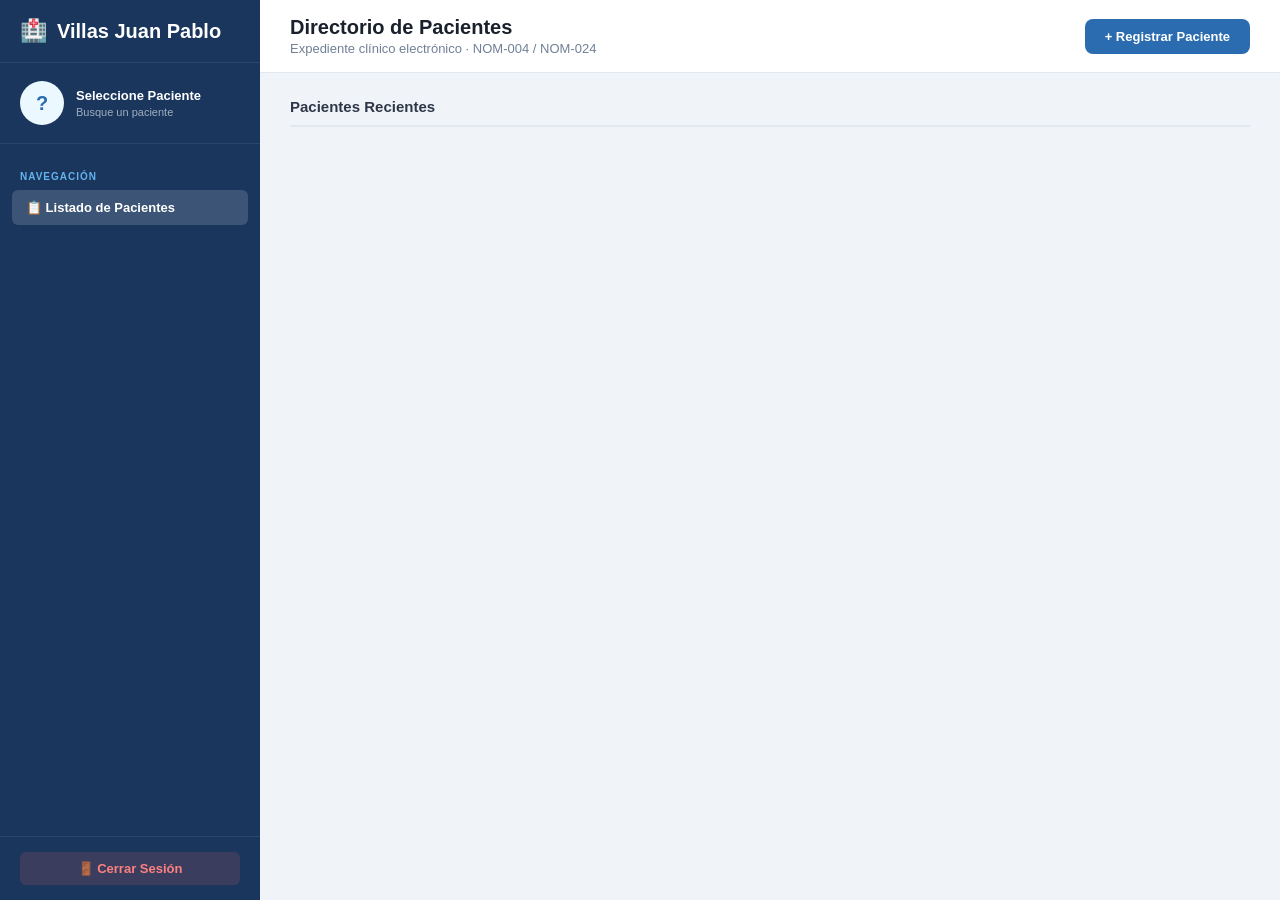
==== dashboard.html @ fb15f599 "subir proyecto sin node_modules" ====
<!DOCTYPE html>
<html lang="es">
<head>
  <meta charset="UTF-8">
  <title>Dashboard - Expediente Clínico</title>
  <style>
    * { margin: 0; padding: 0; box-sizing: border-box; font-family: 'Segoe UI', Arial, sans-serif; }
    body { display: flex; height: 100vh; background-color: #f0f4f8; overflow: hidden; }

    .sidebar { width: 260px; background: #1a365d; color: white; display: flex; flex-direction: column; flex-shrink: 0; }
    .sidebar-header { padding: 18px 20px; font-size: 20px; font-weight: bold; border-bottom: 1px solid rgba(255,255,255,0.08); display: flex; align-items: center; gap: 10px; }
    .sidebar-header span { font-size: 22px; }
    .perfil-box { padding: 18px 20px; border-bottom: 1px solid rgba(255,255,255,0.08); }
    .perfil-box .avatar { width: 44px; height: 44px; background: #ebf8ff; color: #2b6cb0; border-radius: 50%; display: flex; align-items: center; justify-content: center; font-size: 20px; font-weight: bold; flex-shrink: 0; }
    .perfil-row { display: flex; align-items: center; gap: 12px; }
    .perfil-box h4 { font-size: 13px; font-weight: 600; line-height: 1.3; }
    .perfil-box p { font-size: 11px; color: #a0aec0; margin-top: 2px; }
    .sidebar-nav { padding: 15px 12px; flex-grow: 1; overflow-y: auto; }
    .nav-label { font-size: 10px; text-transform: uppercase; color: #63b3ed; font-weight: 700; letter-spacing: 1px; padding: 0 8px; margin-bottom: 8px; margin-top: 12px; }
    .nav-btn { width: 100%; padding: 10px 14px; background: transparent; border: none; color: #cbd5e0; text-align: left; border-radius: 6px; cursor: pointer; font-size: 13px; font-weight: 500; margin-bottom: 3px; transition: all 0.15s; display: flex; align-items: center; gap: 10px; }
    .nav-btn:hover { background: rgba(255,255,255,0.08); color: white; }
    .nav-btn.activo { background: rgba(255,255,255,0.15); color: white; font-weight: 600; }
    .sidebar-footer { padding: 15px 20px; border-top: 1px solid rgba(255,255,255,0.08); }
    .btn-salir { width: 100%; padding: 9px; background: rgba(245,101,101,0.15); color: #fc8181; border: none; border-radius: 6px; cursor: pointer; font-weight: 600; font-size: 13px; }
    .btn-salir:hover { background: #e53e3e; color: white; }

    .main { flex-grow: 1; display: flex; flex-direction: column; overflow: hidden; }
    .topbar { background: white; padding: 16px 30px; display: flex; justify-content: space-between; align-items: center; border-bottom: 1px solid #e2e8f0; flex-shrink: 0; }
    .topbar h1 { font-size: 20px; color: #1a202c; }
    .topbar p { font-size: 13px; color: #718096; margin-top: 2px; }
    .topbar-actions { display: flex; gap: 10px; }
    .btn-primary { background: #2b6cb0; color: white; border: none; padding: 10px 20px; border-radius: 8px; font-weight: 600; font-size: 13px; cursor: pointer; }
    .btn-primary:hover { background: #2c5282; }
    .content-area { flex-grow: 1; overflow-y: auto; padding: 0; display: flex; flex-direction: column; }

    .lista-container { padding: 25px 30px; flex-grow: 1; }
    .lista-titulo { font-size: 15px; font-weight: 700; color: #2d3748; margin-bottom: 15px; padding-bottom: 10px; border-bottom: 2px solid #e2e8f0; }
    .pac-card { display: flex; justify-content: space-between; align-items: center; padding: 14px 18px; background: white; border: 1px solid #e2e8f0; border-radius: 8px; margin-bottom: 8px; cursor: pointer; transition: all 0.15s; }
    .pac-card:hover { border-color: #90cdf4; box-shadow: 0 2px 8px rgba(0,0,0,0.04); }
    .pac-card strong { font-size: 15px; color: #1a202c; }
    .pac-card p { font-size: 12px; color: #718096; margin-top: 3px; }
    .pac-card .btn-abrir { background: #ebf8ff; color: #2b6cb0; border: none; padding: 7px 16px; border-radius: 6px; font-weight: 600; font-size: 12px; cursor: pointer; }

    #vista-expediente { display: none; flex-direction: column; flex-grow: 1; overflow: hidden; }
    #vista-expediente.visible { display: flex; }
    .ficha { background: #1a365d; color: white; padding: 16px 30px; display: flex; gap: 30px; flex-wrap: wrap; flex-shrink: 0; }
    .ficha-group { display: flex; flex-direction: column; }
    .ficha-group .fl { font-size: 9px; text-transform: uppercase; color: #90cdf4; font-weight: 700; letter-spacing: 0.5px; margin-bottom: 2px; }
    .ficha-group .fv { font-size: 13px; font-weight: 600; }

    .exp-tabs { display: flex; background: white; border-bottom: 2px solid #e2e8f0; padding: 0 30px; flex-shrink: 0; }
    .exp-tab { padding: 14px 22px; font-size: 13px; font-weight: 600; color: #718096; cursor: pointer; border-bottom: 3px solid transparent; transition: all 0.15s; display: flex; align-items: center; gap: 8px; white-space: nowrap; }
    .exp-tab:hover { color: #2d3748; background: #f7fafc; }
    .exp-tab.activo { color: #2b6cb0; border-bottom-color: #2b6cb0; }

    .timeline-section { background: #edf2f7; padding: 18px 30px; flex-shrink: 0; border-bottom: 1px solid #e2e8f0; }
    .timeline-header { display: flex; justify-content: space-between; align-items: center; margin-bottom: 12px; }
    .timeline-header h3 { font-size: 13px; color: #4a5568; font-weight: 700; }
    .timeline-header span { font-size: 11px; color: #a0aec0; }
    .timeline-track { display: flex; align-items: flex-start; gap: 0; overflow-x: auto; padding: 8px 0 12px; scroll-behavior: smooth; }
    .timeline-track::-webkit-scrollbar { height: 4px; }
    .timeline-track::-webkit-scrollbar-thumb { background: #cbd5e0; border-radius: 4px; }
    .tl-item { display: flex; flex-direction: column; align-items: center; min-width: 110px; cursor: pointer; position: relative; padding: 0 5px; }
    .tl-date { font-size: 10px; color: #718096; font-weight: 600; margin-bottom: 8px; }
    .tl-circle { width: 44px; height: 44px; border-radius: 50%; display: flex; align-items: center; justify-content: center; font-weight: 700; font-size: 13px; color: white; transition: transform 0.15s, box-shadow 0.15s; position: relative; z-index: 2; }
    .tl-circle:hover { transform: scale(1.12); }
    .tl-item.selected .tl-circle { box-shadow: 0 0 0 4px rgba(43,108,176,0.3); transform: scale(1.12); }
    .tl-label { font-size: 10px; color: #4a5568; font-weight: 600; margin-top: 6px; text-align: center; max-width: 100px; line-height: 1.3; }
    .tl-author { font-size: 9px; color: #a0aec0; text-align: center; margin-top: 2px; }
    .tl-tipo { font-size: 8px; color: #718096; text-align: center; margin-top: 1px; text-transform: uppercase; letter-spacing: 0.5px; }
    .tl-item:not(:last-child)::after { content:''; position:absolute; top:30px; left:calc(50% + 22px); width:calc(100% - 44px); border-top:2px dashed #cbd5e0; z-index:1; }

    .bg-primera { background: #2b6cb0; }
    .bg-evolucion { background: #dd6b20; }
    .bg-postanestesica { background: #d69e2e; }
    .bg-urgencias { background: #e53e3e; }
    .bg-enfermeria { background: #38a169; }
    .bg-add { background: #4a5568; border: 2px dashed #a0aec0; color: #a0aec0; }

    .detail-panel { flex-grow: 1; overflow-y: auto; background: white; }
    .detail-inner { padding: 25px 30px; }
    .detail-header { display: flex; justify-content: space-between; align-items: flex-start; margin-bottom: 20px; padding-bottom: 15px; border-bottom: 2px solid #edf2f7; }
    .detail-header h2 { font-size: 18px; color: #1a202c; }
    .detail-header p { font-size: 12px; color: #718096; margin-top: 4px; }
    .detail-badge { font-size: 10px; font-family: monospace; background: #edf2f7; padding: 4px 8px; border-radius: 4px; color: #4a5568; }
    .detail-section { margin-bottom: 18px; }
    .detail-section h4 { font-size: 12px; color: #2b6cb0; text-transform: uppercase; font-weight: 700; letter-spacing: 0.5px; margin-bottom: 6px; }
    .detail-section p { font-size: 14px; color: #2d3748; line-height: 1.6; }
    .detail-grid { display: grid; grid-template-columns: 1fr 1fr; gap: 15px; }

    .tabla-simple { width: 100%; border-collapse: collapse; margin-top: 10px; }
    .tabla-simple th { background: #edf2f7; padding: 10px 12px; text-align: left; font-size: 11px; color: #4a5568; text-transform: uppercase; font-weight: 700; }
    .tabla-simple td { padding: 10px 12px; border-bottom: 1px solid #edf2f7; font-size: 13px; color: #2d3748; }

    .integridad-ok { background: #c6f6d5; color: #22543d; padding: 15px; border-radius: 8px; font-weight: 700; text-align: center; }
    .integridad-error { background: #fed7d7; color: #742a2a; padding: 15px; border-radius: 8px; font-weight: 700; text-align: center; }
    .empty-state { text-align: center; padding: 60px 20px; color: #a0aec0; }
    .empty-state span { font-size: 48px; display: block; margin-bottom: 12px; }

    /* MODALES */
    .modal-overlay { position: fixed; top: 0; left: 0; width: 100%; height: 100%; background: rgba(0,0,0,0.5); display: none; justify-content: center; align-items: center; z-index: 1000; }
    .modal-overlay.visible { display: flex; }
    .modal-content { background: white; padding: 28px; border-radius: 12px; width: 750px; max-height: 92vh; overflow-y: auto; box-shadow: 0 20px 60px rgba(0,0,0,0.2); }
    .modal-content h2 { margin-bottom: 6px; color: #1a365d; font-size: 18px; }
    .modal-subtitle { font-size: 11px; color: #e53e3e; margin-bottom: 18px; }
    .form-grid { display: grid; grid-template-columns: 1fr 1fr; gap: 14px; }
    .form-group { display: flex; flex-direction: column; }
    .form-group.full { grid-column: span 2; }
    .form-group label { font-size: 11px; font-weight: 700; color: #4a5568; margin-bottom: 4px; text-transform: uppercase; letter-spacing: 0.3px; }
    .form-group input, .form-group select, .form-group textarea { padding: 10px 12px; border: 1.5px solid #e2e8f0; border-radius: 6px; font-family: inherit; font-size: 13px; transition: border-color 0.15s; }
    .form-group input:focus, .form-group select:focus, .form-group textarea:focus { border-color: #2b6cb0; outline: none; }
    .form-group textarea { resize: vertical; min-height: 70px; }
    .btn-guardar { background: #2b6cb0; color: white; border: none; padding: 12px 20px; border-radius: 8px; cursor: pointer; font-weight: 700; margin-top: 16px; width: 100%; font-size: 14px; }
    .btn-guardar:hover { background: #2c5282; }
    .btn-guardar:disabled { background: #a0aec0; cursor: not-allowed; }
    .btn-cancelar { background: #edf2f7; color: #4a5568; border: none; padding: 11px 20px; border-radius: 8px; cursor: pointer; font-weight: 600; margin-top: 8px; width: 100%; font-size: 13px; }
    .error-modal { background: #fff5f5; color: #c53030; border: 1px solid #feb2b2; border-radius: 8px; padding: 10px 14px; font-size: 13px; margin-bottom: 14px; display: none; }

    .firma-container { border: 2px dashed #cbd5e0; border-radius: 8px; padding: 4px; margin-top: 4px; position: relative; background: #fafafa; }
    .firma-container canvas { width: 100%; height: 90px; cursor: crosshair; display: block; }
    .btn-limpiar-firma { position: absolute; top: 4px; right: 4px; background: #e53e3e; color: white; border: none; border-radius: 4px; padding: 2px 8px; font-size: 10px; cursor: pointer; }
    .firmas-grid { display: grid; grid-template-columns: 1fr 1fr; gap: 14px; margin-top: 14px; }
    .firma-block label { font-size: 11px; font-weight: 700; color: #4a5568; margin-bottom: 4px; display: block; }
    .firma-block input { width: 100%; padding: 8px 10px; border: 1.5px solid #e2e8f0; border-radius: 6px; font-size: 13px; margin-bottom: 6px; }

    /* CIE-10 multi-select */
    .cie10-container { position: relative; }
    .cie10-selected { display: flex; flex-wrap: wrap; gap: 4px; min-height: 38px; padding: 6px 10px; border: 1.5px solid #e2e8f0; border-radius: 6px; cursor: text; background: white; }
    .cie10-selected:focus-within { border-color: #2b6cb0; }
    .cie10-tag { background: #ebf8ff; color: #2b6cb0; padding: 2px 8px; border-radius: 4px; font-size: 11px; font-weight: 600; display: flex; align-items: center; gap: 4px; }
    .cie10-tag .remove { cursor: pointer; font-size: 14px; line-height: 1; color: #e53e3e; }
    .cie10-search { border: none; outline: none; font-size: 13px; flex: 1; min-width: 120px; padding: 2px; }
    .cie10-dropdown { position: absolute; top: 100%; left: 0; right: 0; background: white; border: 1.5px solid #e2e8f0; border-radius: 0 0 6px 6px; max-height: 250px; overflow-y: auto; z-index: 100; display: none; box-shadow: 0 8px 24px rgba(0,0,0,0.12); }
    .cie10-dropdown.open { display: block; }
    .cie10-chapter { font-size: 10px; font-weight: 700; color: #2b6cb0; padding: 8px 12px 4px; text-transform: uppercase; background: #f7fafc; border-top: 1px solid #edf2f7; }
    .cie10-option { padding: 6px 12px; font-size: 12px; cursor: pointer; display: flex; justify-content: space-between; }
    .cie10-option:hover { background: #ebf8ff; }
    .cie10-option.selected { background: #bee3f8; }
    .cie10-option .code { font-weight: 700; color: #2b6cb0; margin-right: 8px; }
    .tipo-nota-badge { display: inline-block; padding: 2px 8px; border-radius: 4px; font-size: 10px; font-weight: 700; text-transform: uppercase; }
  </style>
</head>
<body>

  <div class="sidebar">
    <div class="sidebar-header"><span>🏥</span> Villas Juan Pablo</div>
    <div class="perfil-box" id="perfil-paciente">
      <div class="perfil-row">
        <div class="avatar">?</div>
        <div><h4>Seleccione Paciente</h4><p>Busque un paciente</p></div>
      </div>
    </div>

    <div class="sidebar-nav" id="sidebar-nav">
      <div class="nav-label">Navegación</div>
      <button class="nav-btn activo" onclick="mostrarListaPacientes()">📋 Listado de Pacientes</button>
    </div>

    <div class="sidebar-nav" id="acciones-exp" style="display:none;">
      <div class="nav-label">Notas Clínicas NOM-004</div>
      <button class="nav-btn" onclick="abrirModalNotaTipo('primera_vez')">📄 Nota de Primera Vez</button>
      <button class="nav-btn" onclick="abrirModalNotaTipo('evolucion')">📝 Nota de Evolución</button>
      <button class="nav-btn" onclick="abrirModalNotaTipo('postanestesica')">💉 Nota Postanestésica</button>
      <button class="nav-btn" onclick="abrirModalNotaTipo('urgencias')">🚑 Nota de Urgencias</button>
      <button class="nav-btn" onclick="abrirModalNotaTipo('enfermeria')">👩‍⚕️ Nota de Enfermería</button>

      <div class="nav-label" style="margin-top:16px;">Otros Documentos</div>
      <button class="nav-btn" onclick="abrirModal('modal-consentimiento')">✍️ Consentimiento Informado</button>
      <button class="nav-btn" onclick="abrirModal('modal-receta')">💊 Receta Médica</button>

      <div class="nav-label" style="margin-top:16px;">Herramientas</div>
      <button class="nav-btn" onclick="exportarExpediente()">📦 Exportar Expediente</button>
      <button class="nav-btn" onclick="verificarIntegridad()">🔒 Verificar Integridad</button>
      <button class="nav-btn" onclick="mostrarListaPacientes()">← Volver al Listado</button>
    </div>

    <div class="sidebar-footer">
      <button class="btn-salir" onclick="cerrarSesion()">🚪 Cerrar Sesión</button>
    </div>
  </div>

  <div class="main">
    <div class="topbar">
      <div>
        <h1 id="texto-bienvenida">Directorio de Pacientes</h1>
        <p>Expediente clínico electrónico · NOM-004 / NOM-024</p>
      </div>
      <div class="topbar-actions">
        <button class="btn-primary" onclick="abrirModal('modal-paciente')">+ Registrar Paciente</button>
      </div>
    </div>

    <div class="content-area">
      <div class="lista-container" id="lista-pacientes-container">
        <div class="lista-titulo">Pacientes Recientes</div>
        <div id="contenedor-tarjetas"></div>
      </div>

      <div id="vista-expediente">
        <div class="ficha" id="ficha-identificacion"></div>
        <div class="exp-tabs" id="exp-tabs">
          <div class="exp-tab activo" data-tab="notas" onclick="cambiarTab('notas')">📋 Notas Clínicas</div>
          <div class="exp-tab" data-tab="consentimientos" onclick="cambiarTab('consentimientos')">✍️ Consentimientos</div>
          <div class="exp-tab" data-tab="recetas" onclick="cambiarTab('recetas')">💊 Recetas</div>
          <div class="exp-tab" data-tab="auditoria" onclick="cambiarTab('auditoria')">🔒 Auditoría</div>
        </div>
        <div class="timeline-section" id="timeline-section">
          <div class="timeline-header">
            <h3>Línea de Tiempo del Expediente</h3>
            <span id="timeline-periodo"></span>
          </div>
          <div class="timeline-track" id="timeline-track"></div>
        </div>
        <div class="detail-panel">
          <div class="detail-inner" id="detail-panel"></div>
        </div>
      </div>
    </div>
  </div>

  <!-- MODAL: REGISTRAR PACIENTE -->
  <div class="modal-overlay" id="modal-paciente">
    <div class="modal-content">
      <h2>Registrar Nuevo Paciente</h2>
      <p style="font-size:11px; color:#718096; margin-bottom:16px;">Datos obligatorios según NOM-004</p>
      <div class="error-modal" id="error-paciente"></div>
      <div class="form-grid">
        <div class="form-group"><label>Folio Interno</label><input type="text" id="pac-folio" placeholder="EXP-001"></div>
        <div class="form-group"><label>CURP (18 caracteres)</label><input type="text" id="pac-curp" maxlength="18" style="text-transform:uppercase;"></div>
        <div class="form-group"><label>Nombre(s)</label><input type="text" id="pac-nombre"></div>
        <div class="form-group"><label>Primer Apellido</label><input type="text" id="pac-paterno"></div>
        <div class="form-group"><label>Segundo Apellido</label><input type="text" id="pac-materno"></div>
        <div class="form-group"><label>Fecha Nacimiento (AAAAMMDD)</label><input type="text" id="pac-fecha" maxlength="8" placeholder="19500524"></div>
        <div class="form-group"><label>Sexo Biológico</label><select id="pac-sexo"><option value="H">Hombre</option><option value="M">Mujer</option></select></div>
      </div>
      <button class="btn-guardar" onclick="guardarPaciente()">Guardar Paciente</button>
      <button class="btn-cancelar" onclick="cerrarModal('modal-paciente')">Cancelar</button>
    </div>
  </div>

  <!-- MODAL: NOTA CLÍNICA UNIVERSAL (campos dinámicos) -->
  <div class="modal-overlay" id="modal-nota">
    <div class="modal-content" style="width:800px;">
      <h2 id="modal-nota-titulo">📝 Nueva Nota Clínica</h2>
      <p class="modal-subtitle">⚠️ Una vez guardada, esta nota NO podrá ser modificada ni eliminada (NOM-024)</p>
      <div class="error-modal" id="error-nota"></div>
      <input type="hidden" id="nota-tipo" value="evolucion">

      <!-- Campos dinámicos se inyectan aquí -->
      <div id="campos-dinamicos-nota"></div>

      <!-- CIE-10 siempre presente -->
      <div style="margin-top:14px;">
        <label style="font-size:11px; font-weight:700; color:#4a5568; text-transform:uppercase; letter-spacing:0.3px; margin-bottom:4px; display:block;">Diagnóstico(s) CIE-10 *</label>
        <div class="cie10-container" id="cie10-container">
          <div class="cie10-selected" id="cie10-selected" onclick="document.getElementById('cie10-search').focus()">
            <input type="text" class="cie10-search" id="cie10-search" placeholder="Buscar código CIE-10..." oninput="filtrarCIE10(this.value)" onfocus="abrirDropdownCIE10()">
          </div>
          <div class="cie10-dropdown" id="cie10-dropdown"></div>
        </div>
      </div>

      <!-- Plan de tratamiento siempre presente -->
      <div class="form-grid" style="margin-top:14px;">
        <div class="form-group full"><label>Plan de Tratamiento / Indicaciones</label><textarea id="nota-plan" placeholder="Plan terapéutico"></textarea></div>
        <div class="form-group full">
          <label>Firma del Profesional</label>
          <div class="firma-container"><canvas id="firma-nota-canvas"></canvas><button class="btn-limpiar-firma" onclick="limpiarCanvas('firma-nota-canvas')">Limpiar</button></div>
        </div>
      </div>
      <button class="btn-guardar" onclick="guardarNota()">Firmar y Guardar Nota</button>
      <button class="btn-cancelar" onclick="cerrarModal('modal-nota')">Cancelar</button>
    </div>
  </div>

  <!-- MODAL: CONSENTIMIENTO INFORMADO -->
  <div class="modal-overlay" id="modal-consentimiento">
    <div class="modal-content" style="width:800px;">
      <h2>✍️ Consentimiento Informado</h2>
      <p class="modal-subtitle">⚠️ Requiere firma del paciente + 2 testigos + médico para validez legal</p>
      <div class="error-modal" id="error-consentimiento"></div>
      <div class="form-grid">
        <div class="form-group"><label>Tipo de Procedimiento *</label><input type="text" id="cons-tipo"></div>
        <div class="form-group"><label>Riesgos *</label><input type="text" id="cons-riesgos"></div>
        <div class="form-group full"><label>Descripción del Procedimiento *</label><textarea id="cons-descripcion"></textarea></div>
        <div class="form-group"><label>Beneficios</label><input type="text" id="cons-beneficios"></div>
        <div class="form-group"><label>Alternativas</label><input type="text" id="cons-alternativas"></div>
      </div>
      <h3 style="margin:18px 0 8px; color:#1a365d; font-size:13px; border-top:2px solid #edf2f7; padding-top:14px;">Firmas Requeridas (4)</h3>
      <div class="firmas-grid">
        <div class="firma-block"><label>Nombre del Paciente *</label><input type="text" id="cons-nombre-paciente"><label>Firma del Paciente *</label><div class="firma-container"><canvas id="firma-paciente-canvas"></canvas><button class="btn-limpiar-firma" onclick="limpiarCanvas('firma-paciente-canvas')">Limpiar</button></div></div>
        <div class="firma-block"><label>Médico Tratante</label><div class="firma-container" style="margin-top:28px;"><canvas id="firma-medico-cons-canvas"></canvas><button class="btn-limpiar-firma" onclick="limpiarCanvas('firma-medico-cons-canvas')">Limpiar</button></div></div>
        <div class="firma-block"><label>Nombre Testigo 1 *</label><input type="text" id="cons-nombre-testigo1"><label>Firma Testigo 1 *</label><div class="firma-container"><canvas id="firma-testigo1-canvas"></canvas><button class="btn-limpiar-firma" onclick="limpiarCanvas('firma-testigo1-canvas')">Limpiar</button></div></div>
        <div class="firma-block"><label>Nombre Testigo 2 *</label><input type="text" id="cons-nombre-testigo2"><label>Firma Testigo 2 *</label><div class="firma-container"><canvas id="firma-testigo2-canvas"></canvas><button class="btn-limpiar-firma" onclick="limpiarCanvas('firma-testigo2-canvas')">Limpiar</button></div></div>
      </div>
      <button class="btn-guardar" onclick="guardarConsentimiento()">Firmar y Guardar Consentimiento</button>
      <button class="btn-cancelar" onclick="cerrarModal('modal-consentimiento')">Cancelar</button>
    </div>
  </div>

  <!-- MODAL: RECETA MÉDICA -->
  <div class="modal-overlay" id="modal-receta">
    <div class="modal-content">
      <h2>💊 Receta Médica</h2>
      <div class="error-modal" id="error-receta"></div>
      <div class="form-grid">
        <div class="form-group full"><label>Diagnóstico *</label><input type="text" id="receta-diagnostico"></div>
        <div class="form-group"><label>Tipo de Receta</label><select id="receta-tipo"><option value="general">Medicamento General</option><option value="antibiotico">Antibiótico (requiere retención)</option></select></div>
        <div class="form-group"><p style="font-size:11px; color:#e53e3e; margin-top:20px;">⚠️ Antibióticos requieren firma autógrafa original</p></div>
        <div class="form-group full"><label>Medicamentos *</label><textarea id="receta-medicamentos" placeholder="Medicamento - Dosis - Vía - Frecuencia - Duración"></textarea></div>
        <div class="form-group full"><label>Indicaciones</label><textarea id="receta-indicaciones"></textarea></div>
        <div class="form-group full"><label>Firma del Médico</label><div class="firma-container"><canvas id="firma-receta-canvas"></canvas><button class="btn-limpiar-firma" onclick="limpiarCanvas('firma-receta-canvas')">Limpiar</button></div></div>
      </div>
      <button class="btn-guardar" onclick="guardarReceta()">Firmar y Emitir Receta</button>
      <button class="btn-cancelar" onclick="cerrarModal('modal-receta')">Cancelar</button>
    </div>
  </div>

  <script>
    function esc(str) { const d = document.createElement('div'); d.textContent = str || ''; return d.innerHTML; }

    let folioActivo = null;
    let tabActivo = 'notas';
    let notasCache = [];
    let notaSeleccionada = null;
    let cie10Seleccionados = [];

    // ══════════════════════════════════════════════════
    //  CATÁLOGO CIE-10
    // ══════════════════════════════════════════════════

    const CIE10_CATALOGO = [
      { cap: 'I - Enfermedades infecciosas y parasitarias', codigos: [
        {c:'A00',d:'Cólera'},{c:'A01',d:'Fiebres tifoidea y paratifoidea'},{c:'A02',d:'Otras infecciones por Salmonella'},{c:'A03',d:'Shigelosis'},{c:'A04',d:'Otras infecciones intestinales bacterianas'},{c:'A05',d:'Otras intoxicaciones alimentarias bacterianas'},{c:'A06',d:'Amebiasis'},{c:'A07',d:'Otras enfermedades intestinales por protozoarios'},{c:'A08',d:'Infecciones intestinales debidas a virus'},{c:'A09',d:'Diarrea y gastroenteritis de presunto origen infeccioso'},
        {c:'A15',d:'Tuberculosis respiratoria'},{c:'A16',d:'Tuberculosis respiratoria sin confirmación bacteriológica/histológica'},
        {c:'A37',d:'Tos ferina'},{c:'A38',d:'Escarlatina'},{c:'A39',d:'Infección meningocócica'},
        {c:'A40',d:'Septicemia estreptocócica'},{c:'A41',d:'Otras septicemias'},
        {c:'A46',d:'Erisipela'},{c:'A49',d:'Infección bacteriana no especificada'},
        {c:'A50',d:'Sífilis congénita'},{c:'A51',d:'Sífilis precoz'},{c:'A52',d:'Sífilis tardía'},{c:'A53',d:'Otras sífilis y las no especificadas'},
        {c:'A54',d:'Infección gonocócica'},{c:'A56',d:'Otras infecciones de transmisión sexual por clamidia'},
        {c:'A60',d:'Infección anogenital debida a virus del herpes'},{c:'A63',d:'Otras enfermedades de transmisión predominantemente sexual'},
        {c:'A69',d:'Otras infecciones por espiroquetas'},{c:'A70',d:'Infección debida a Chlamydia psittaci'},
        {c:'A80',d:'Poliomielitis aguda'},{c:'A81',d:'Infecciones del SNC por virus lentos'},
        {c:'A82',d:'Rabia'},{c:'A84',d:'Encefalitis transmitida por garrapatas'},{c:'A85',d:'Otras encefalitis virales'},
        {c:'A86',d:'Encefalitis viral no especificada'},{c:'A87',d:'Meningitis viral'},
        {c:'A90',d:'Fiebre del dengue'},{c:'A91',d:'Fiebre del dengue hemorrágico'},
        {c:'A92',d:'Otras fiebres virales transmitidas por mosquitos'},{c:'A93',d:'Otras fiebres virales transmitidas por artrópodos'},
        {c:'B00',d:'Infecciones herpéticas'},{c:'B01',d:'Varicela'},{c:'B02',d:'Herpes zóster'},
        {c:'B05',d:'Sarampión'},{c:'B06',d:'Rubéola'},{c:'B07',d:'Verrugas virales'},{c:'B08',d:'Otras infecciones virales con lesiones de piel y membranas mucosas'},
        {c:'B09',d:'Infección viral no especificada con lesión de piel y membrana mucosa'},
        {c:'B15',d:'Hepatitis aguda tipo A'},{c:'B16',d:'Hepatitis aguda tipo B'},{c:'B17',d:'Otras hepatitis virales agudas'},{c:'B18',d:'Hepatitis viral crónica'},{c:'B19',d:'Hepatitis viral sin otra especificación'},
        {c:'B20',d:'Enfermedad por VIH'},{c:'B24',d:'Enfermedad por VIH sin otra especificación'},
        {c:'B25',d:'Enfermedad debida a virus citomegálico'},{c:'B26',d:'Parotiditis infecciosa'},{c:'B27',d:'Mononucleosis infecciosa'},
        {c:'B34',d:'Infección viral de sitio no especificado'},{c:'B35',d:'Dermatofitosis'},{c:'B36',d:'Otras micosis superficiales'},{c:'B37',d:'Candidiasis'},
        {c:'B44',d:'Aspergilosis'},{c:'B45',d:'Criptococosis'},{c:'B49',d:'Micosis no especificada'},
        {c:'B50',d:'Paludismo debido a Plasmodium falciparum'},{c:'B54',d:'Paludismo no especificado'},
        {c:'B65',d:'Esquistosomiasis'},{c:'B67',d:'Equinococosis'},{c:'B69',d:'Cisticercosis'},
        {c:'B76',d:'Anquilostomiasis y necatoriasis'},{c:'B77',d:'Ascariasis'},{c:'B80',d:'Enterobiasis'},{c:'B82',d:'Parasitosis intestinal sin otra especificación'},
        {c:'B85',d:'Pediculosis y ftiriasis'},{c:'B86',d:'Escabiosis'},{c:'B87',d:'Miasis'},
        {c:'B99',d:'Otras enfermedades infecciosas y las no especificadas'},
      ]},
      { cap: 'II - Neoplasias (tumores)', codigos: [
        {c:'C00',d:'Tumor maligno del labio'},{c:'C01',d:'Tumor maligno de la base de la lengua'},{c:'C02',d:'Tumor maligno de otras partes de la lengua'},
        {c:'C07',d:'Tumor maligno de la glándula parótida'},{c:'C10',d:'Tumor maligno de la orofaringe'},
        {c:'C15',d:'Tumor maligno del esófago'},{c:'C16',d:'Tumor maligno del estómago'},
        {c:'C18',d:'Tumor maligno del colon'},{c:'C19',d:'Tumor maligno de la unión rectosigmoidea'},{c:'C20',d:'Tumor maligno del recto'},
        {c:'C22',d:'Tumor maligno del hígado'},{c:'C23',d:'Tumor maligno de la vesícula biliar'},{c:'C25',d:'Tumor maligno del páncreas'},
        {c:'C32',d:'Tumor maligno de la laringe'},{c:'C33',d:'Tumor maligno de la tráquea'},{c:'C34',d:'Tumor maligno de los bronquios y del pulmón'},
        {c:'C43',d:'Melanoma maligno de la piel'},{c:'C44',d:'Otros tumores malignos de la piel'},
        {c:'C50',d:'Tumor maligno de la mama'},
        {c:'C53',d:'Tumor maligno del cuello del útero'},{c:'C54',d:'Tumor maligno del cuerpo del útero'},{c:'C56',d:'Tumor maligno del ovario'},
        {c:'C61',d:'Tumor maligno de la próstata'},{c:'C62',d:'Tumor maligno del testículo'},
        {c:'C64',d:'Tumor maligno del riñón'},{c:'C67',d:'Tumor maligno de la vejiga urinaria'},
        {c:'C71',d:'Tumor maligno del encéfalo'},{c:'C73',d:'Tumor maligno de la glándula tiroides'},
        {c:'C81',d:'Enfermedad de Hodgkin'},{c:'C82',d:'Linfoma no Hodgkin folicular'},{c:'C83',d:'Linfoma no Hodgkin difuso'},
        {c:'C90',d:'Mieloma múltiple y tumores malignos de células plasmáticas'},
        {c:'C91',d:'Leucemia linfoide'},{c:'C92',d:'Leucemia mieloide'},
        {c:'D00',d:'Carcinoma in situ de la cavidad bucal, esófago y estómago'},
        {c:'D10',d:'Tumor benigno de la boca y la faringe'},{c:'D12',d:'Tumor benigno del colon y recto'},
        {c:'D17',d:'Tumor lipomatoso benigno'},{c:'D22',d:'Nevo melanocítico'},{c:'D23',d:'Otros tumores benignos de la piel'},
        {c:'D25',d:'Leiomioma del útero'},{c:'D32',d:'Tumor benigno de las meninges'},
        {c:'D37',d:'Tumor de comportamiento incierto de cavidad bucal y órganos digestivos'},
        {c:'D48',d:'Tumor de comportamiento incierto de otros sitios'},
      ]},
      { cap: 'III - Enfermedades de la sangre', codigos: [
        {c:'D50',d:'Anemia por deficiencia de hierro'},{c:'D51',d:'Anemia por deficiencia de vitamina B12'},{c:'D52',d:'Anemia por deficiencia de folatos'},
        {c:'D53',d:'Otras anemias nutricionales'},{c:'D55',d:'Anemia debida a trastornos enzimáticos'},
        {c:'D56',d:'Talasemia'},{c:'D57',d:'Trastornos falciformes'},{c:'D58',d:'Otras anemias hemolíticas hereditarias'},
        {c:'D59',d:'Anemia hemolítica adquirida'},{c:'D61',d:'Otras anemias aplásticas'},{c:'D62',d:'Anemia posthemorrágica aguda'},
        {c:'D64',d:'Otras anemias'},{c:'D65',d:'Coagulación intravascular diseminada'},
        {c:'D66',d:'Deficiencia hereditaria del factor VIII (Hemofilia A)'},{c:'D68',d:'Otros defectos de la coagulación'},
        {c:'D69',d:'Púrpura y otras afecciones hemorrágicas'},{c:'D70',d:'Agranulocitosis'},
        {c:'D72',d:'Otros trastornos de los leucocitos'},{c:'D75',d:'Otras enfermedades de la sangre'},
        {c:'D80',d:'Inmunodeficiencia con predominio de defectos de anticuerpos'},{c:'D84',d:'Otras inmunodeficiencias'},
        {c:'D89',d:'Otros trastornos que afectan el mecanismo de la inmunidad'},
      ]},
      { cap: 'IV - Enfermedades endocrinas, nutricionales y metabólicas', codigos: [
        {c:'E00',d:'Síndrome congénito por deficiencia de yodo'},{c:'E01',d:'Trastornos tiroideos vinculados a deficiencia de yodo'},
        {c:'E02',d:'Hipotiroidismo subclínico por deficiencia de yodo'},{c:'E03',d:'Otro hipotiroidismo'},{c:'E04',d:'Otro bocio no tóxico'},
        {c:'E05',d:'Tirotoxicosis (hipertiroidismo)'},{c:'E06',d:'Tiroiditis'},{c:'E07',d:'Otros trastornos tiroideos'},
        {c:'E10',d:'Diabetes mellitus tipo 1'},{c:'E11',d:'Diabetes mellitus tipo 2'},{c:'E12',d:'Diabetes mellitus asociada con desnutrición'},
        {c:'E13',d:'Otras diabetes mellitus especificadas'},{c:'E14',d:'Diabetes mellitus no especificada'},
        {c:'E15',d:'Coma hipoglucémico no diabético'},{c:'E16',d:'Otros trastornos de la secreción pancreática interna'},
        {c:'E20',d:'Hipoparatiroidismo'},{c:'E21',d:'Hiperparatiroidismo'},{c:'E22',d:'Hiperfunción de la hipófisis'},
        {c:'E23',d:'Hipofunción y otros trastornos de la hipófisis'},{c:'E24',d:'Síndrome de Cushing'},{c:'E25',d:'Trastornos adrenogenitales'},
        {c:'E26',d:'Hiperaldosteronismo'},{c:'E27',d:'Otros trastornos de la glándula suprarrenal'},{c:'E28',d:'Disfunción ovárica'},
        {c:'E29',d:'Disfunción testicular'},{c:'E30',d:'Trastornos de la pubertad'},
        {c:'E34',d:'Otros trastornos endocrinos'},
        {c:'E40',d:'Kwashiorkor'},{c:'E41',d:'Marasmo nutricional'},{c:'E43',d:'Desnutrición proteicocalórica severa no especificada'},
        {c:'E44',d:'Desnutrición proteicocalórica de grado moderado y leve'},{c:'E46',d:'Desnutrición proteicocalórica no especificada'},
        {c:'E50',d:'Deficiencia de vitamina A'},{c:'E51',d:'Deficiencia de tiamina'},{c:'E53',d:'Deficiencia de otras vitaminas del grupo B'},
        {c:'E55',d:'Deficiencia de vitamina D'},{c:'E56',d:'Otras deficiencias de vitaminas'},
        {c:'E61',d:'Deficiencia de otros elementos nutrientes'},{c:'E63',d:'Otras deficiencias nutricionales'},
        {c:'E65',d:'Adiposidad localizada'},{c:'E66',d:'Obesidad'},
        {c:'E67',d:'Otros tipos de hiperalimentación'},
        {c:'E70',d:'Trastornos del metabolismo de aminoácidos aromáticos'},{c:'E71',d:'Trastornos del metabolismo de aminoácidos de cadena ramificada'},
        {c:'E72',d:'Otros trastornos del metabolismo de aminoácidos'},
        {c:'E73',d:'Intolerancia a la lactosa'},{c:'E74',d:'Otros trastornos del metabolismo de carbohidratos'},
        {c:'E75',d:'Trastornos del metabolismo de esfingolípidos y otras lipidosis'},{c:'E76',d:'Trastornos del metabolismo de glucosaminoglicanos'},
        {c:'E78',d:'Trastornos del metabolismo de las lipoproteínas y otras lipidemias'},
        {c:'E79',d:'Trastornos del metabolismo de las purinas y de las pirimidinas'},
        {c:'E83',d:'Trastornos del metabolismo de los minerales'},{c:'E84',d:'Fibrosis quística'},
        {c:'E86',d:'Depleción del volumen (deshidratación)'},{c:'E87',d:'Otros trastornos de los líquidos, electrolitos y equilibrio ácido-básico'},
        {c:'E88',d:'Otros trastornos metabólicos'},{c:'E89',d:'Trastornos endocrinos y metabólicos postprocedimiento'},
      ]},
      { cap: 'V - Trastornos mentales y del comportamiento', codigos: [
        {c:'F00',d:'Demencia en la enfermedad de Alzheimer'},{c:'F01',d:'Demencia vascular'},{c:'F02',d:'Demencia en otras enfermedades'},
        {c:'F03',d:'Demencia no especificada'},{c:'F05',d:'Delirium no inducido por alcohol u otras sustancias psicoactivas'},
        {c:'F06',d:'Otros trastornos mentales debidos a lesión y disfunción cerebral'},
        {c:'F10',d:'Trastornos mentales y del comportamiento debidos al uso de alcohol'},
        {c:'F11',d:'Trastornos por uso de opioides'},{c:'F12',d:'Trastornos por uso de cannabinoides'},
        {c:'F13',d:'Trastornos por uso de sedantes o hipnóticos'},{c:'F14',d:'Trastornos por uso de cocaína'},
        {c:'F15',d:'Trastornos por uso de otros estimulantes'},{c:'F17',d:'Trastornos por uso de tabaco'},
        {c:'F19',d:'Trastornos por uso de múltiples drogas'},
        {c:'F20',d:'Esquizofrenia'},{c:'F21',d:'Trastorno esquizotípico'},{c:'F22',d:'Trastornos delirantes persistentes'},
        {c:'F23',d:'Trastornos psicóticos agudos y transitorios'},{c:'F25',d:'Trastornos esquizoafectivos'},
        {c:'F30',d:'Episodio maníaco'},{c:'F31',d:'Trastorno afectivo bipolar'},{c:'F32',d:'Episodio depresivo'},
        {c:'F33',d:'Trastorno depresivo recurrente'},{c:'F34',d:'Trastornos del humor persistentes (distimia)'},
        {c:'F40',d:'Trastornos de ansiedad fóbica'},{c:'F41',d:'Otros trastornos de ansiedad'},
        {c:'F41.0',d:'Trastorno de pánico'},{c:'F41.1',d:'Trastorno de ansiedad generalizada'},
        {c:'F42',d:'Trastorno obsesivo-compulsivo'},{c:'F43',d:'Reacción al estrés grave y trastornos de adaptación'},
        {c:'F43.1',d:'Trastorno de estrés postraumático'},{c:'F44',d:'Trastornos disociativos (de conversión)'},
        {c:'F45',d:'Trastornos somatomorfos'},{c:'F48',d:'Otros trastornos neuróticos'},
        {c:'F50',d:'Trastornos de la ingestión de alimentos (anorexia/bulimia)'},{c:'F51',d:'Trastornos no orgánicos del sueño'},
        {c:'F52',d:'Disfunción sexual no orgánica'},
        {c:'F60',d:'Trastornos específicos de la personalidad'},{c:'F63',d:'Trastornos de los hábitos y de los impulsos'},
        {c:'F70',d:'Retraso mental leve'},{c:'F71',d:'Retraso mental moderado'},{c:'F72',d:'Retraso mental grave'},
        {c:'F80',d:'Trastornos específicos del desarrollo del habla y del lenguaje'},
        {c:'F84',d:'Trastornos generalizados del desarrollo (autismo)'},{c:'F84.0',d:'Autismo infantil'},
        {c:'F90',d:'Trastornos hipercinéticos (TDAH)'},{c:'F91',d:'Trastornos de la conducta'},
        {c:'F93',d:'Trastornos emocionales de comienzo habitual en la infancia'},
        {c:'F98',d:'Otros trastornos del comportamiento y emocionales de comienzo en la infancia'},
        {c:'F99',d:'Trastorno mental no especificado'},
      ]},
      { cap: 'VI - Enfermedades del sistema nervioso', codigos: [
        {c:'G00',d:'Meningitis bacteriana'},{c:'G03',d:'Meningitis debida a otras causas'},
        {c:'G04',d:'Encefalitis, mielitis y encefalomielitis'},{c:'G06',d:'Absceso y granuloma intracraneal e intrarraquídeo'},
        {c:'G10',d:'Enfermedad de Huntington'},{c:'G20',d:'Enfermedad de Parkinson'},
        {c:'G21',d:'Parkinsonismo secundario'},{c:'G24',d:'Distonía'},{c:'G25',d:'Otros trastornos extrapiramidales y del movimiento'},
        {c:'G30',d:'Enfermedad de Alzheimer'},{c:'G31',d:'Otras enfermedades degenerativas del sistema nervioso'},
        {c:'G35',d:'Esclerosis múltiple'},{c:'G37',d:'Otras enfermedades desmielinizantes del SNC'},
        {c:'G40',d:'Epilepsia'},{c:'G41',d:'Estado de mal epiléptico'},{c:'G43',d:'Migraña'},
        {c:'G44',d:'Otros síndromes de cefalea'},{c:'G45',d:'Ataques de isquemia cerebral transitoria'},
        {c:'G47',d:'Trastornos del sueño'},{c:'G50',d:'Trastornos del nervio trigémino'},
        {c:'G51',d:'Trastornos del nervio facial (parálisis de Bell)'},{c:'G54',d:'Trastornos de las raíces y plexos nerviosos'},
        {c:'G56',d:'Mononeuropatías del miembro superior (síndrome de túnel carpiano)'},
        {c:'G57',d:'Mononeuropatías del miembro inferior'},{c:'G58',d:'Otras mononeuropatías'},
        {c:'G60',d:'Neuropatía hereditaria e idiopática'},{c:'G61',d:'Polineuropatía inflamatoria (Guillain-Barré)'},
        {c:'G62',d:'Otras polineuropatías'},{c:'G63',d:'Polineuropatía en enfermedades clasificadas en otra parte'},
        {c:'G70',d:'Miastenia gravis'},{c:'G71',d:'Trastornos primarios de los músculos (distrofias)'},
        {c:'G80',d:'Parálisis cerebral infantil'},{c:'G81',d:'Hemiplejia'},{c:'G82',d:'Paraplejia y cuadriplejia'},
        {c:'G83',d:'Otros síndromes paralíticos'},{c:'G91',d:'Hidrocefalia'},{c:'G93',d:'Otros trastornos del encéfalo'},
      ]},
      { cap: 'VII - Enfermedades del ojo', codigos: [
        {c:'H00',d:'Orzuelo y calacio'},{c:'H01',d:'Otras inflamaciones del párpado'},{c:'H02',d:'Otros trastornos de los párpados'},
        {c:'H04',d:'Trastornos del aparato lagrimal'},{c:'H10',d:'Conjuntivitis'},{c:'H11',d:'Otros trastornos de la conjuntiva'},
        {c:'H15',d:'Trastornos de la esclerótica'},{c:'H16',d:'Queratitis'},{c:'H20',d:'Iridociclitis'},
        {c:'H25',d:'Catarata senil'},{c:'H26',d:'Otras cataratas'},{c:'H33',d:'Desprendimiento y desgarro de la retina'},
        {c:'H35',d:'Otros trastornos de la retina'},{c:'H40',d:'Glaucoma'},
        {c:'H43',d:'Trastornos del cuerpo vítreo'},{c:'H44',d:'Trastornos del globo ocular'},
        {c:'H46',d:'Neuritis óptica'},{c:'H49',d:'Estrabismo paralítico'},{c:'H50',d:'Otros estrabismos'},
        {c:'H52',d:'Trastornos de la refracción y de la acomodación'},
        {c:'H52.0',d:'Hipermetropía'},{c:'H52.1',d:'Miopía'},{c:'H52.2',d:'Astigmatismo'},{c:'H52.4',d:'Presbicia'},
        {c:'H53',d:'Alteraciones de la visión'},{c:'H54',d:'Ceguera y disminución de la agudeza visual'},
      ]},
      { cap: 'VIII - Enfermedades del oído', codigos: [
        {c:'H60',d:'Otitis externa'},{c:'H61',d:'Otros trastornos del oído externo'},
        {c:'H65',d:'Otitis media no supurativa'},{c:'H66',d:'Otitis media supurativa'},
        {c:'H68',d:'Inflamación y obstrucción de la trompa de Eustaquio'},
        {c:'H70',d:'Mastoiditis'},{c:'H71',d:'Colesteatoma del oído medio'},
        {c:'H72',d:'Perforación de la membrana timpánica'},{c:'H80',d:'Otosclerosis'},
        {c:'H81',d:'Trastornos de la función vestibular (vértigo)'},{c:'H83',d:'Otros trastornos del oído interno'},
        {c:'H90',d:'Hipoacusia conductiva y neurosensorial'},{c:'H91',d:'Otras hipoacusias'},
        {c:'H93',d:'Otros trastornos del oído (tinnitus)'},
      ]},
      { cap: 'IX - Enfermedades del sistema circulatorio', codigos: [
        {c:'I00',d:'Fiebre reumática sin mención de complicación cardíaca'},{c:'I05',d:'Enfermedades reumáticas de la válvula mitral'},
        {c:'I10',d:'Hipertensión esencial (primaria)'},{c:'I11',d:'Enfermedad cardíaca hipertensiva'},
        {c:'I12',d:'Enfermedad renal hipertensiva'},{c:'I13',d:'Enfermedad cardiorrenal hipertensiva'},
        {c:'I15',d:'Hipertensión secundaria'},
        {c:'I20',d:'Angina de pecho'},{c:'I21',d:'Infarto agudo del miocardio'},{c:'I22',d:'Infarto subsecuente del miocardio'},
        {c:'I25',d:'Enfermedad isquémica crónica del corazón'},
        {c:'I26',d:'Embolia pulmonar'},{c:'I27',d:'Otras enfermedades cardiopulmonares'},
        {c:'I30',d:'Pericarditis aguda'},{c:'I33',d:'Endocarditis aguda y subaguda'},{c:'I34',d:'Trastornos no reumáticos de la válvula mitral'},
        {c:'I35',d:'Trastornos no reumáticos de la válvula aórtica'},
        {c:'I42',d:'Cardiomiopatía'},{c:'I44',d:'Bloqueo auriculoventricular y de rama izquierda del haz'},
        {c:'I45',d:'Otros trastornos de la conducción'},{c:'I47',d:'Taquicardia paroxística'},
        {c:'I48',d:'Fibrilación y aleteo auricular'},{c:'I49',d:'Otras arritmias cardíacas'},
        {c:'I50',d:'Insuficiencia cardíaca'},{c:'I51',d:'Complicaciones y descripciones mal definidas de enfermedad cardíaca'},
        {c:'I60',d:'Hemorragia subaracnoidea'},{c:'I61',d:'Hemorragia intracerebral'},{c:'I62',d:'Otras hemorragias intracraneales no traumáticas'},
        {c:'I63',d:'Infarto cerebral'},{c:'I64',d:'Accidente vascular encefálico no especificado'},
        {c:'I65',d:'Oclusión y estenosis de las arterias precerebrales'},{c:'I67',d:'Otras enfermedades cerebrovasculares'},
        {c:'I69',d:'Secuelas de enfermedad cerebrovascular'},
        {c:'I70',d:'Aterosclerosis'},{c:'I71',d:'Aneurisma y disección aórticos'},
        {c:'I73',d:'Otras enfermedades vasculares periféricas'},{c:'I74',d:'Embolia y trombosis arteriales'},
        {c:'I77',d:'Otros trastornos de arterias y arteriolas'},
        {c:'I80',d:'Flebitis y tromboflebitis'},{c:'I82',d:'Otra embolia y trombosis venosas'},
        {c:'I83',d:'Venas varicosas de los miembros inferiores'},{c:'I84',d:'Hemorroides'},
        {c:'I85',d:'Várices esofágicas'},{c:'I86',d:'Várices de otros sitios'},
        {c:'I87',d:'Otros trastornos de las venas'},{c:'I89',d:'Otros trastornos no infecciosos de vasos y ganglios linfáticos'},
        {c:'I95',d:'Hipotensión'},{c:'I99',d:'Otros trastornos del sistema circulatorio'},
      ]},
      { cap: 'X - Enfermedades del sistema respiratorio', codigos: [
        {c:'J00',d:'Rinofaringitis aguda (resfriado común)'},{c:'J01',d:'Sinusitis aguda'},{c:'J02',d:'Faringitis aguda'},
        {c:'J03',d:'Amigdalitis aguda'},{c:'J04',d:'Laringitis y traqueítis agudas'},{c:'J05',d:'Laringitis obstructiva aguda (crup)'},
        {c:'J06',d:'Infecciones agudas de las vías respiratorias superiores'},{c:'J06.9',d:'Infección aguda de vías respiratorias superiores no especificada'},
        {c:'J09',d:'Influenza debida a virus de la influenza identificado'},{c:'J10',d:'Influenza debida a otro virus de la influenza identificado'},
        {c:'J11',d:'Influenza debida a virus no identificado'},
        {c:'J12',d:'Neumonía viral'},{c:'J13',d:'Neumonía debida a Streptococcus pneumoniae'},
        {c:'J14',d:'Neumonía debida a Haemophilus influenzae'},{c:'J15',d:'Neumonía bacteriana'},
        {c:'J18',d:'Neumonía, organismo no especificado'},
        {c:'J20',d:'Bronquitis aguda'},{c:'J21',d:'Bronquiolitis aguda'},{c:'J22',d:'Infección aguda no especificada de las vías respiratorias inferiores'},
        {c:'J30',d:'Rinitis alérgica y vasomotora'},{c:'J31',d:'Rinitis, nasofaringitis y faringitis crónicas'},
        {c:'J32',d:'Sinusitis crónica'},{c:'J33',d:'Pólipo nasal'},{c:'J34',d:'Otros trastornos de la nariz y senos paranasales'},
        {c:'J35',d:'Enfermedades crónicas de las amígdalas y de las adenoides'},
        {c:'J36',d:'Absceso periamigdalino'},{c:'J37',d:'Laringitis y laringotraqueítis crónicas'},
        {c:'J38',d:'Enfermedades de las cuerdas vocales y de la laringe'},
        {c:'J40',d:'Bronquitis no especificada como aguda o crónica'},{c:'J41',d:'Bronquitis crónica simple y mucopurulenta'},
        {c:'J42',d:'Bronquitis crónica no especificada'},{c:'J43',d:'Enfisema'},{c:'J44',d:'Otras enfermedades pulmonares obstructivas crónicas (EPOC)'},
        {c:'J45',d:'Asma'},{c:'J46',d:'Estado asmático'},
        {c:'J47',d:'Bronquiectasia'},
        {c:'J60',d:'Neumoconiosis de los mineros del carbón'},{c:'J61',d:'Neumoconiosis debida al asbesto'},
        {c:'J67',d:'Neumonitis por hipersensibilidad debida a polvos orgánicos'},
        {c:'J68',d:'Afecciones respiratorias debidas a inhalación de agentes químicos'},
        {c:'J80',d:'Síndrome de dificultad respiratoria del adulto'},{c:'J81',d:'Edema pulmonar'},
        {c:'J84',d:'Otras enfermedades pulmonares intersticiales'},
        {c:'J85',d:'Absceso del pulmón y del mediastino'},{c:'J86',d:'Piotórax (empiema)'},
        {c:'J90',d:'Derrame pleural'},{c:'J93',d:'Neumotórax'},
        {c:'J96',d:'Insuficiencia respiratoria'},{c:'J98',d:'Otros trastornos respiratorios'},
      ]},
      { cap: 'XI - Enfermedades del aparato digestivo', codigos: [
        {c:'K00',d:'Trastornos del desarrollo y de la erupción de los dientes'},{c:'K01',d:'Dientes incluidos e impactados'},
        {c:'K02',d:'Caries dental'},{c:'K03',d:'Otras enfermedades de los tejidos duros de los dientes'},
        {c:'K04',d:'Enfermedades de la pulpa y tejidos periapicales'},{c:'K05',d:'Gingivitis y enfermedades periodontales'},
        {c:'K08',d:'Otros trastornos de los dientes y de sus estructuras de sostén'},
        {c:'K09',d:'Quistes de la región bucal'},{c:'K10',d:'Otras enfermedades de los maxilares'},
        {c:'K11',d:'Enfermedades de las glándulas salivales'},{c:'K12',d:'Estomatitis y lesiones afines'},
        {c:'K13',d:'Otras enfermedades de los labios y de la mucosa bucal'},
        {c:'K14',d:'Enfermedades de la lengua'},
        {c:'K20',d:'Esofagitis'},{c:'K21',d:'Enfermedad del reflujo gastroesofágico'},
        {c:'K25',d:'Úlcera gástrica'},{c:'K26',d:'Úlcera duodenal'},{c:'K27',d:'Úlcera péptica de sitio no especificado'},
        {c:'K29',d:'Gastritis y duodenitis'},{c:'K30',d:'Dispepsia'},
        {c:'K35',d:'Apendicitis aguda'},{c:'K36',d:'Otros tipos de apendicitis'},{c:'K37',d:'Apendicitis no especificada'},
        {c:'K40',d:'Hernia inguinal'},{c:'K41',d:'Hernia femoral'},{c:'K42',d:'Hernia umbilical'},
        {c:'K43',d:'Hernia ventral'},{c:'K44',d:'Hernia diafragmática'},
        {c:'K46',d:'Hernia abdominal no especificada'},
        {c:'K50',d:'Enfermedad de Crohn'},{c:'K51',d:'Colitis ulcerosa'},
        {c:'K52',d:'Otras colitis y gastroenteritis no infecciosas'},
        {c:'K55',d:'Trastornos vasculares del intestino'},{c:'K56',d:'Íleo paralítico y obstrucción intestinal sin hernia'},
        {c:'K57',d:'Enfermedad diverticular del intestino'},{c:'K58',d:'Síndrome de intestino irritable'},
        {c:'K59',d:'Otros trastornos funcionales del intestino'},{c:'K60',d:'Fisura y fístula anal'},
        {c:'K61',d:'Absceso de las regiones anal y rectal'},{c:'K62',d:'Otras enfermedades del ano y del recto'},
        {c:'K63',d:'Otras enfermedades del intestino'},
        {c:'K65',d:'Peritonitis'},
        {c:'K70',d:'Enfermedad alcohólica del hígado'},{c:'K71',d:'Enfermedad tóxica del hígado'},
        {c:'K72',d:'Insuficiencia hepática'},{c:'K73',d:'Hepatitis crónica'},{c:'K74',d:'Fibrosis y cirrosis del hígado'},
        {c:'K75',d:'Otras enfermedades inflamatorias del hígado'},{c:'K76',d:'Otras enfermedades del hígado'},
        {c:'K80',d:'Colelitiasis'},{c:'K81',d:'Colecistitis'},{c:'K82',d:'Otras enfermedades de la vesícula biliar'},
        {c:'K83',d:'Otras enfermedades de las vías biliares'},
        {c:'K85',d:'Pancreatitis aguda'},{c:'K86',d:'Otras enfermedades del páncreas'},
        {c:'K92',d:'Otras enfermedades del aparato digestivo'},
      ]},
      { cap: 'XII - Enfermedades de la piel', codigos: [
        {c:'L00',d:'Síndrome estafilocócico de la piel escaldada'},{c:'L01',d:'Impétigo'},{c:'L02',d:'Absceso cutáneo, furúnculo y ántrax'},
        {c:'L03',d:'Celulitis'},{c:'L04',d:'Linfadenitis aguda'},{c:'L05',d:'Quiste pilonidal'},
        {c:'L08',d:'Otras infecciones locales de la piel y del tejido subcutáneo'},
        {c:'L10',d:'Pénfigo'},{c:'L13',d:'Otras enfermedades ampollares'},
        {c:'L20',d:'Dermatitis atópica'},{c:'L21',d:'Dermatitis seborreica'},{c:'L22',d:'Dermatitis del pañal'},
        {c:'L23',d:'Dermatitis alérgica de contacto'},{c:'L24',d:'Dermatitis de contacto por irritantes'},
        {c:'L25',d:'Dermatitis de contacto no especificada'},{c:'L27',d:'Dermatitis debida a sustancias ingeridas'},
        {c:'L28',d:'Liquen simple crónico y prúrigo'},{c:'L29',d:'Prurito'},{c:'L30',d:'Otras dermatitis'},
        {c:'L40',d:'Psoriasis'},{c:'L41',d:'Parapsoriasis'},{c:'L42',d:'Pitiriasis rosada'},
        {c:'L43',d:'Liquen plano'},{c:'L44',d:'Otros trastornos papuloescamosos'},
        {c:'L50',d:'Urticaria'},{c:'L51',d:'Eritema multiforme'},{c:'L52',d:'Eritema nudoso'},
        {c:'L53',d:'Otras afecciones eritematosas'},
        {c:'L55',d:'Quemadura solar'},{c:'L56',d:'Otros cambios agudos de la piel debidos a radiación ultravioleta'},
        {c:'L57',d:'Cambios de la piel debidos a la exposición crónica a radiación no ionizante'},
        {c:'L60',d:'Trastornos de las uñas'},{c:'L63',d:'Alopecia areata'},{c:'L64',d:'Alopecia androgénica'},
        {c:'L65',d:'Otra pérdida no cicatricial del pelo'},{c:'L66',d:'Alopecia cicatricial'},
        {c:'L70',d:'Acné'},{c:'L71',d:'Rosácea'},
        {c:'L72',d:'Quistes foliculares de la piel y del tejido subcutáneo'},
        {c:'L73',d:'Otros trastornos foliculares'},{c:'L74',d:'Trastornos sudoríparos ecrinos'},
        {c:'L80',d:'Vitiligo'},{c:'L81',d:'Otros trastornos de la pigmentación'},
        {c:'L82',d:'Queratosis seborreica'},{c:'L83',d:'Acantosis nigricans'},{c:'L84',d:'Callos y callosidades'},
        {c:'L85',d:'Otros engrosamientos epidérmicos'},{c:'L90',d:'Trastornos atróficos de la piel'},
        {c:'L91',d:'Trastornos hipertróficos de la piel (queloides)'},{c:'L92',d:'Trastornos granulomatosos de la piel'},
        {c:'L97',d:'Úlcera de miembro inferior'},{c:'L98',d:'Otros trastornos de la piel y del tejido subcutáneo'},
      ]},
      { cap: 'XIII - Enfermedades del sistema osteomuscular', codigos: [
        {c:'M00',d:'Artritis piógena'},{c:'M02',d:'Artropatías reactivas'},{c:'M05',d:'Artritis reumatoide seropositiva'},
        {c:'M06',d:'Otras artritis reumatoides'},{c:'M10',d:'Gota'},{c:'M13',d:'Otras artritis'},
        {c:'M15',d:'Poliartrosis'},{c:'M16',d:'Coxartrosis (artrosis de la cadera)'},
        {c:'M17',d:'Gonartrosis (artrosis de la rodilla)'},{c:'M18',d:'Artrosis de la primera articulación carpometacarpiana'},
        {c:'M19',d:'Otras artrosis'},{c:'M20',d:'Deformidades adquiridas de los dedos'},
        {c:'M21',d:'Otras deformidades adquiridas de los miembros'},{c:'M22',d:'Trastornos de la rótula'},
        {c:'M23',d:'Trastorno interno de la rodilla'},{c:'M24',d:'Otros trastornos articulares específicos'},
        {c:'M25',d:'Otros trastornos articulares'},{c:'M30',d:'Poliarteritis nudosa'},
        {c:'M32',d:'Lupus eritematoso sistémico'},{c:'M33',d:'Dermatopolimiositis'},{c:'M34',d:'Esclerosis sistémica'},
        {c:'M35',d:'Otros trastornos sistémicos del tejido conjuntivo'},
        {c:'M40',d:'Cifosis y lordosis'},{c:'M41',d:'Escoliosis'},{c:'M42',d:'Osteocondrosis de la columna vertebral'},
        {c:'M43',d:'Otras dorsopatías deformantes'},
        {c:'M45',d:'Espondilitis anquilosante'},{c:'M46',d:'Otras espondilopatías inflamatorias'},
        {c:'M47',d:'Espondilosis'},{c:'M48',d:'Otras espondilopatías'},
        {c:'M50',d:'Trastornos de disco cervical'},{c:'M51',d:'Otros trastornos de los discos intervertebrales'},
        {c:'M53',d:'Otras dorsopatías'},{c:'M54',d:'Dorsalgia'},
        {c:'M54.5',d:'Lumbago (dolor lumbar bajo)'},
        {c:'M60',d:'Miositis'},{c:'M62',d:'Otros trastornos de los músculos'},
        {c:'M65',d:'Sinovitis y tenosinovitis'},{c:'M67',d:'Otros trastornos de la membrana sinovial y del tendón'},
        {c:'M70',d:'Trastornos de los tejidos blandos relacionados con uso excesivo'},
        {c:'M71',d:'Otras bursitis'},{c:'M72',d:'Trastornos fibroblásticos'},
        {c:'M75',d:'Lesiones del hombro'},{c:'M76',d:'Entesopatías del miembro inferior'},
        {c:'M77',d:'Otras entesopatías'},{c:'M79',d:'Otros trastornos de los tejidos blandos'},
        {c:'M79.1',d:'Mialgia'},{c:'M79.3',d:'Paniculitis no especificada'},
        {c:'M80',d:'Osteoporosis con fractura patológica'},{c:'M81',d:'Osteoporosis sin fractura patológica'},
        {c:'M84',d:'Trastornos de la continuidad del hueso'},{c:'M85',d:'Otros trastornos de la densidad ósea'},
        {c:'M86',d:'Osteomielitis'},{c:'M87',d:'Osteonecrosis'},
        {c:'M99',d:'Lesiones biomecánicas no clasificadas en otra parte'},
      ]},
      { cap: 'XIV - Enfermedades del aparato genitourinario', codigos: [
        {c:'N00',d:'Síndrome nefrítico agudo'},{c:'N03',d:'Síndrome nefrítico crónico'},{c:'N04',d:'Síndrome nefrótico'},
        {c:'N05',d:'Síndrome nefrítico no especificado'},{c:'N10',d:'Nefritis tubulointersticial aguda (pielonefritis aguda)'},
        {c:'N11',d:'Nefritis tubulointersticial crónica'},{c:'N12',d:'Nefritis tubulointersticial no especificada'},
        {c:'N13',d:'Uropatía obstructiva y por reflujo'},{c:'N17',d:'Insuficiencia renal aguda'},
        {c:'N18',d:'Insuficiencia renal crónica'},{c:'N19',d:'Insuficiencia renal no especificada'},
        {c:'N20',d:'Cálculo del riñón y del uréter'},{c:'N21',d:'Cálculo de las vías urinarias inferiores'},
        {c:'N23',d:'Cólico renal no especificado'},
        {c:'N28',d:'Otros trastornos del riñón y del uréter'},
        {c:'N30',d:'Cistitis'},{c:'N32',d:'Otros trastornos de la vejiga'},
        {c:'N34',d:'Uretritis y síndrome uretral'},{c:'N35',d:'Estrechez uretral'},
        {c:'N39',d:'Otros trastornos del sistema urinario'},
        {c:'N39.0',d:'Infección de vías urinarias, sitio no especificado'},
        {c:'N40',d:'Hiperplasia de la próstata'},{c:'N41',d:'Enfermedades inflamatorias de la próstata'},
        {c:'N42',d:'Otros trastornos de la próstata'},{c:'N43',d:'Hidrocele y espermatocele'},
        {c:'N44',d:'Torsión del testículo'},{c:'N45',d:'Orquitis y epididimitis'},
        {c:'N46',d:'Infertilidad masculina'},{c:'N47',d:'Trastornos del prepucio (fimosis)'},
        {c:'N48',d:'Otros trastornos del pene'},{c:'N49',d:'Trastornos inflamatorios de los órganos genitales masculinos'},
        {c:'N50',d:'Otros trastornos de los órganos genitales masculinos'},
        {c:'N60',d:'Displasia mamaria benigna'},{c:'N61',d:'Trastornos inflamatorios de la mama'},
        {c:'N62',d:'Hipertrofia de la mama'},{c:'N63',d:'Masa no especificada en la mama'},
        {c:'N64',d:'Otros trastornos de la mama'},
        {c:'N70',d:'Salpingitis y ooforitis'},{c:'N71',d:'Enfermedad inflamatoria del útero'},
        {c:'N72',d:'Enfermedad inflamatoria del cuello uterino'},{c:'N73',d:'Otras enfermedades inflamatorias pélvicas femeninas'},
        {c:'N75',d:'Enfermedades de la glándula de Bartholin'},{c:'N76',d:'Otras inflamaciones de la vagina y la vulva'},
        {c:'N80',d:'Endometriosis'},{c:'N81',d:'Prolapso genital femenino'},
        {c:'N83',d:'Trastornos no inflamatorios del ovario, trompa y ligamento ancho'},
        {c:'N84',d:'Pólipo del tracto genital femenino'},{c:'N85',d:'Otros trastornos no inflamatorios del útero'},
        {c:'N87',d:'Displasia del cuello uterino'},{c:'N88',d:'Otros trastornos no inflamatorios del cuello uterino'},
        {c:'N91',d:'Menstruación ausente, escasa o infrecuente'},{c:'N92',d:'Menstruación excesiva, frecuente e irregular'},
        {c:'N93',d:'Otras hemorragias uterinas o vaginales anormales'},{c:'N94',d:'Dolor y otras afecciones del aparato genital femenino'},
        {c:'N95',d:'Trastornos menopaúsicos y otros perimenopáusicos'},{c:'N97',d:'Infertilidad femenina'},
      ]},
      { cap: 'XV - Embarazo, parto y puerperio (selección)', codigos: [
        {c:'O00',d:'Embarazo ectópico'},{c:'O01',d:'Mola hidatiforme'},{c:'O03',d:'Aborto espontáneo'},
        {c:'O04',d:'Aborto médico'},{c:'O06',d:'Aborto no especificado'},
        {c:'O10',d:'Hipertensión preexistente que complica el embarazo'},{c:'O11',d:'Trastornos hipertensivos preexistentes con proteinuria'},
        {c:'O13',d:'Hipertensión gestacional sin proteinuria significativa'},{c:'O14',d:'Preeclampsia'},{c:'O15',d:'Eclampsia'},
        {c:'O20',d:'Hemorragia precoz del embarazo'},{c:'O21',d:'Vómitos excesivos en el embarazo'},
        {c:'O24',d:'Diabetes mellitus en el embarazo'},{c:'O26',d:'Atención materna por otras complicaciones del embarazo'},
        {c:'O30',d:'Embarazo múltiple'},{c:'O32',d:'Atención materna por presentación anormal del feto'},
        {c:'O34',d:'Atención materna por anormalidades conocidas de órganos pélvicos'},
        {c:'O36',d:'Atención materna por otros problemas fetales conocidos'},
        {c:'O40',d:'Polihidramnios'},{c:'O41',d:'Otros trastornos del líquido amniótico'},
        {c:'O42',d:'Ruptura prematura de membranas'},{c:'O44',d:'Placenta previa'},
        {c:'O45',d:'Desprendimiento prematuro de la placenta'},{c:'O46',d:'Hemorragia anteparto'},
        {c:'O47',d:'Falso trabajo de parto'},{c:'O48',d:'Embarazo prolongado'},
        {c:'O60',d:'Parto prematuro'},{c:'O62',d:'Anormalidades de la dinámica del trabajo de parto'},
        {c:'O63',d:'Trabajo de parto prolongado'},{c:'O68',d:'Trabajo de parto y parto complicados por sufrimiento fetal'},
        {c:'O69',d:'Trabajo de parto y parto complicados por problemas del cordón umbilical'},
        {c:'O70',d:'Desgarro perineal durante el parto'},{c:'O71',d:'Otro trauma obstétrico'},
        {c:'O72',d:'Hemorragia postparto'},{c:'O73',d:'Retención de la placenta'},
        {c:'O80',d:'Parto único espontáneo'},{c:'O82',d:'Parto único por cesárea'},
        {c:'O85',d:'Sepsis puerperal'},{c:'O86',d:'Otras infecciones puerperales'},
        {c:'O90',d:'Complicaciones del puerperio'},{c:'O91',d:'Infecciones de la mama asociadas al parto'},
        {c:'O92',d:'Otros trastornos de la mama y de la lactancia asociados al parto'},
        {c:'O99',d:'Otras enfermedades maternas clasificables en otra parte'},
      ]},
      { cap: 'XVII - Malformaciones congénitas (selección)', codigos: [
        {c:'Q00',d:'Anencefalia'},{c:'Q01',d:'Encefalocele'},{c:'Q03',d:'Hidrocéfalo congénito'},{c:'Q04',d:'Otras malformaciones congénitas del encéfalo'},
        {c:'Q05',d:'Espina bífida'},{c:'Q10',d:'Malformaciones congénitas de párpados, aparato lagrimal y órbita'},
        {c:'Q20',d:'Malformaciones congénitas de las cámaras cardíacas'},{c:'Q21',d:'Malformaciones congénitas de los tabiques cardíacos'},
        {c:'Q25',d:'Malformaciones congénitas de las grandes arterias'},
        {c:'Q35',d:'Fisura del paladar'},{c:'Q36',d:'Labio leporino'},{c:'Q37',d:'Fisura del paladar con labio leporino'},
        {c:'Q40',d:'Otras malformaciones congénitas del tracto digestivo superior'},
        {c:'Q50',d:'Malformaciones congénitas de ovarios, trompas y ligamentos anchos'},
        {c:'Q53',d:'Testículo no descendido (criptorquidia)'},{c:'Q54',d:'Hipospadias'},
        {c:'Q60',d:'Agenesia renal y otras malformaciones congénitas del riñón'},
        {c:'Q65',d:'Deformidades congénitas de la cadera'},{c:'Q66',d:'Deformidades congénitas de los pies'},
        {c:'Q69',d:'Polidactilia'},{c:'Q70',d:'Sindactilia'},{c:'Q71',d:'Defectos por reducción del miembro superior'},
        {c:'Q79',d:'Malformaciones congénitas del sistema osteomuscular'},
        {c:'Q80',d:'Ictiosis congénita'},{c:'Q82',d:'Otras malformaciones congénitas de la piel'},
        {c:'Q85',d:'Facomatosis'},{c:'Q90',d:'Síndrome de Down'},{c:'Q96',d:'Síndrome de Turner'},
      ]},
      { cap: 'XVIII - Síntomas y signos (R00-R99)', codigos: [
        {c:'R00',d:'Anormalidades del latido cardíaco'},{c:'R01',d:'Soplos cardíacos'},{c:'R03',d:'Lectura anormal de la presión arterial'},
        {c:'R04',d:'Hemorragia de las vías respiratorias'},{c:'R05',d:'Tos'},{c:'R06',d:'Anormalidades de la respiración (disnea)'},
        {c:'R07',d:'Dolor de garganta y en el pecho'},{c:'R09',d:'Otros síntomas del aparato circulatorio y respiratorio'},
        {c:'R10',d:'Dolor abdominal y pélvico'},{c:'R11',d:'Náusea y vómito'},
        {c:'R12',d:'Acidez'},{c:'R13',d:'Disfagia'},{c:'R14',d:'Flatulencia'},
        {c:'R15',d:'Incontinencia fecal'},{c:'R17',d:'Ictericia no especificada'},
        {c:'R19',d:'Otros síntomas del aparato digestivo y abdomen'},
        {c:'R20',d:'Alteraciones de la sensibilidad cutánea'},{c:'R21',d:'Salpullido y otras erupciones cutáneas'},
        {c:'R22',d:'Tumefacción, masa o prominencia localizada de la piel'},
        {c:'R23',d:'Otros cambios de la piel'},
        {c:'R25',d:'Movimientos involuntarios anormales'},{c:'R26',d:'Anormalidades de la marcha y de la movilidad'},
        {c:'R27',d:'Otras fallas de coordinación'},
        {c:'R29',d:'Otros síntomas del sistema nervioso y osteomuscular'},
        {c:'R30',d:'Dolor asociado con la micción'},{c:'R31',d:'Hematuria'},{c:'R32',d:'Incontinencia urinaria'},
        {c:'R33',d:'Retención de orina'},{c:'R35',d:'Poliuria'},
        {c:'R39',d:'Otros síntomas del aparato urinario'},
        {c:'R40',d:'Somnolencia, estupor y coma'},{c:'R41',d:'Otros síntomas de las funciones cognoscitivas'},
        {c:'R42',d:'Mareo y desvanecimiento'},{c:'R44',d:'Otros síntomas de las percepciones (alucinaciones)'},
        {c:'R45',d:'Síntomas del estado emocional'},{c:'R46',d:'Síntomas del aspecto y del comportamiento'},
        {c:'R47',d:'Alteraciones del habla'},{c:'R49',d:'Alteraciones de la voz'},
        {c:'R50',d:'Fiebre de origen desconocido'},{c:'R51',d:'Cefalea'},{c:'R52',d:'Dolor no clasificado en otra parte'},
        {c:'R53',d:'Malestar y fatiga'},{c:'R55',d:'Síncope y colapso'},
        {c:'R56',d:'Convulsiones'},{c:'R57',d:'Choque (shock)'},
        {c:'R58',d:'Hemorragia no clasificada en otra parte'},{c:'R59',d:'Adenomegalia'},
        {c:'R60',d:'Edema'},{c:'R61',d:'Hiperhidrosis'},
        {c:'R62',d:'Falta del desarrollo fisiológico normal esperado'},
        {c:'R63',d:'Síntomas relacionados con la alimentación (anorexia, polidipsia)'},
        {c:'R68',d:'Otros síntomas y signos generales'},
        {c:'R69',d:'Causas de morbilidad desconocidas y no especificadas'},
        {c:'R73',d:'Nivel elevado de glucosa en sangre'},
        {c:'R76',d:'Otros hallazgos inmunológicos anormales en suero'},
        {c:'R78',d:'Hallazgo de drogas y otras sustancias en la sangre'},
        {c:'R79',d:'Otros hallazgos anormales de la química sanguínea'},
        {c:'R80',d:'Proteinuria aislada'},{c:'R82',d:'Otros hallazgos anormales en la orina'},
        {c:'R87',d:'Hallazgos anormales en muestras del aparato genital femenino'},
        {c:'R91',d:'Hallazgos anormales en diagnóstico por imagen del pulmón'},
        {c:'R94',d:'Resultados anormales de estudios funcionales'},
      ]},
      { cap: 'XIX - Traumatismos y envenenamientos (selección)', codigos: [
        {c:'S00',d:'Traumatismo superficial de la cabeza'},{c:'S01',d:'Herida de la cabeza'},
        {c:'S02',d:'Fractura de huesos del cráneo y de la cara'},{c:'S03',d:'Luxación de articulaciones de la cabeza'},
        {c:'S05',d:'Traumatismo del ojo y de la órbita'},{c:'S06',d:'Traumatismo intracraneal'},
        {c:'S09',d:'Otros traumatismos de la cabeza'},
        {c:'S10',d:'Traumatismo superficial del cuello'},{c:'S12',d:'Fractura del cuello'},
        {c:'S13',d:'Luxación de articulaciones del cuello'},{c:'S14',d:'Traumatismo de nervios y médula espinal a nivel del cuello'},
        {c:'S20',d:'Traumatismo superficial del tórax'},{c:'S22',d:'Fractura de costilla(s), esternón y columna torácica'},
        {c:'S27',d:'Traumatismo de otros órganos intratorácicos'},
        {c:'S30',d:'Traumatismo superficial del abdomen'},{c:'S32',d:'Fractura de la columna lumbar y de la pelvis'},
        {c:'S36',d:'Traumatismo de órganos intraabdominales'},
        {c:'S40',d:'Traumatismo superficial del hombro y del brazo'},{c:'S42',d:'Fractura del hombro y del brazo'},
        {c:'S43',d:'Luxación del hombro'},{c:'S46',d:'Traumatismo de tendón del hombro y brazo'},
        {c:'S50',d:'Traumatismo superficial del antebrazo'},{c:'S52',d:'Fractura del antebrazo'},
        {c:'S53',d:'Luxación del codo'},
        {c:'S60',d:'Traumatismo superficial de la muñeca y de la mano'},{c:'S62',d:'Fractura de muñeca y mano'},
        {c:'S63',d:'Luxación de la muñeca y de la mano'},
        {c:'S70',d:'Traumatismo superficial de la cadera y del muslo'},{c:'S72',d:'Fractura del fémur'},
        {c:'S73',d:'Luxación de la cadera'},
        {c:'S80',d:'Traumatismo superficial de la pierna'},{c:'S82',d:'Fractura de la pierna (tibia y peroné)'},
        {c:'S83',d:'Luxación de la rodilla'},
        {c:'S90',d:'Traumatismo superficial del tobillo y del pie'},{c:'S92',d:'Fractura del pie'},
        {c:'S93',d:'Luxación y esguince del tobillo'},
        {c:'T00',d:'Traumatismos superficiales que afectan múltiples regiones del cuerpo'},
        {c:'T07',d:'Traumatismos múltiples no especificados'},
        {c:'T14',d:'Traumatismo de región del cuerpo no especificada'},
        {c:'T15',d:'Cuerpo extraño en parte externa del ojo'},{c:'T16',d:'Cuerpo extraño en el oído'},
        {c:'T17',d:'Cuerpo extraño en las vías respiratorias'},{c:'T18',d:'Cuerpo extraño en el tubo digestivo'},
        {c:'T20',d:'Quemadura de la cabeza y cuello'},{c:'T21',d:'Quemadura del tronco'},
        {c:'T22',d:'Quemadura del hombro y miembro superior'},{c:'T24',d:'Quemadura de la cadera y miembro inferior'},
        {c:'T30',d:'Quemadura de región del cuerpo no especificada'},{c:'T31',d:'Quemaduras clasificadas según extensión'},
        {c:'T36',d:'Envenenamiento por antibióticos sistémicos'},{c:'T39',d:'Envenenamiento por analgésicos no opioides'},
        {c:'T40',d:'Envenenamiento por narcóticos'},{c:'T42',d:'Envenenamiento por antiepilépticos y sedantes'},
        {c:'T43',d:'Envenenamiento por psicotrópicos'},{c:'T45',d:'Envenenamiento por agentes de acción sobre la sangre'},
        {c:'T50',d:'Envenenamiento por diuréticos y otras drogas'},{c:'T51',d:'Efecto tóxico del alcohol'},
        {c:'T54',d:'Efecto tóxico de sustancias corrosivas'},{c:'T56',d:'Efecto tóxico de metales'},
        {c:'T58',d:'Efecto tóxico del monóxido de carbono'},{c:'T59',d:'Efecto tóxico de otros gases'},
        {c:'T63',d:'Efecto tóxico del contacto con animales venenosos'},
        {c:'T65',d:'Efecto tóxico de otras sustancias'},
        {c:'T66',d:'Efectos de la radiación'},{c:'T67',d:'Efectos del calor y de la luz'},
        {c:'T68',d:'Hipotermia'},{c:'T69',d:'Otros efectos de la reducción de la temperatura'},
        {c:'T71',d:'Asfixia'},{c:'T73',d:'Efectos de otras privaciones'},
        {c:'T75',d:'Efectos de otras causas externas (rayos, movimiento, presión)'},
        {c:'T78',d:'Efectos adversos no clasificados en otra parte (anafilaxia, alergia)'},
        {c:'T78.0',d:'Choque anafiláctico debido a reacción adversa a alimentos'},
        {c:'T78.2',d:'Choque anafiláctico no especificado'},
        {c:'T78.4',d:'Alergia no especificada'},
        {c:'T79',d:'Algunas complicaciones precoces de los traumatismos'},
        {c:'T80',d:'Complicaciones consecutivas a infusión, transfusión e inyección'},
        {c:'T81',d:'Complicaciones de procedimientos no clasificadas en otra parte'},
        {c:'T84',d:'Complicaciones de dispositivos protésicos, implantes e injertos ortopédicos internos'},
        {c:'T88',d:'Otras complicaciones de la atención médica y quirúrgica'},
      ]},
      { cap: 'XXI - Factores que influyen en el estado de salud (Z)', codigos: [
        {c:'Z00',d:'Examen general e investigación de personas sin quejas ni diagnóstico'},{c:'Z01',d:'Otros exámenes especiales'},
        {c:'Z02',d:'Examen y observación con fines administrativos'},
        {c:'Z03',d:'Observación y evaluación médicas por sospecha de enfermedades'},
        {c:'Z04',d:'Examen y observación por otras razones'},
        {c:'Z09',d:'Examen de seguimiento después de tratamiento'},
        {c:'Z10',d:'Control general de salud de rutina de una subpoblación definida'},
        {c:'Z11',d:'Examen de pesquisa especial para enfermedades infecciosas y parasitarias'},
        {c:'Z12',d:'Examen de pesquisa especial para tumores'},
        {c:'Z13',d:'Examen de pesquisa especial para otras enfermedades y trastornos'},
        {c:'Z20',d:'Contacto con y exposición a enfermedades transmisibles'},
        {c:'Z21',d:'Estado de infección asintomática por VIH'},
        {c:'Z22',d:'Portador de enfermedad infecciosa'},
        {c:'Z23',d:'Necesidad de inmunización contra enfermedad bacteriana única'},
        {c:'Z27',d:'Necesidad de inmunización contra combinaciones de enfermedades infecciosas'},
        {c:'Z29',d:'Necesidad de otras medidas profilácticas'},
        {c:'Z30',d:'Atención para anticoncepción'},
        {c:'Z32',d:'Examen y prueba del embarazo'},{c:'Z33',d:'Embarazo confirmado'},
        {c:'Z34',d:'Supervisión de embarazo normal'},
        {c:'Z35',d:'Supervisión de embarazo de alto riesgo'},
        {c:'Z36',d:'Pesquisa prenatal'},
        {c:'Z37',d:'Producto del parto'},
        {c:'Z38',d:'Nacidos vivos según lugar de nacimiento'},
        {c:'Z39',d:'Atención y examen postparto'},
        {c:'Z71',d:'Personas en contacto con los servicios de salud por consulta y consejo médico'},
        {c:'Z72',d:'Problemas relacionados con el estilo de vida'},
        {c:'Z73',d:'Problemas relacionados con dificultades para el manejo de la vida'},
        {c:'Z76',d:'Personas que acuden a los servicios de salud en otras circunstancias'},
        {c:'Z85',d:'Historia personal de tumor maligno'},
        {c:'Z86',d:'Historia personal de algunas otras enfermedades'},
        {c:'Z87',d:'Historia personal de otras enfermedades y afecciones'},
        {c:'Z88',d:'Historia personal de alergia a drogas, medicamentos y sustancias biológicas'},
        {c:'Z91',d:'Historia personal de factores de riesgo'},
        {c:'Z96',d:'Presencia de otros implantes funcionales'},
      ]},
    ];

    // ══════════════════════════════════════════════════
    //  CAMPOS POR TIPO DE NOTA (NOM-004)
    // ══════════════════════════════════════════════════

    const CAMPOS_POR_TIPO = {
      primera_vez: {
        titulo: '📄 Nota de Primera Vez',
        campos: `
          <div class="form-grid">
            <div class="form-group full"><label>Motivo de Consulta / Padecimiento Actual *</label><textarea id="nota-motivo" placeholder="Motivo de consulta y padecimiento actual"></textarea></div>
            <div class="form-group full"><label>Antecedentes Heredo-Familiares</label><textarea id="extra-ahf" placeholder="Diabetes, hipertensión, cáncer, cardiopatías en familiares directos..."></textarea></div>
            <div class="form-group full"><label>Antecedentes Personales No Patológicos</label><textarea id="extra-apnp" placeholder="Vivienda, alimentación, higiene, inmunizaciones, actividad física, tabaquismo, alcoholismo, toxicomanías..."></textarea></div>
            <div class="form-group full"><label>Antecedentes Personales Patológicos</label><textarea id="extra-app" placeholder="Enfermedades previas, cirugías, hospitalizaciones, transfusiones, alergias, traumatismos..."></textarea></div>
            <div class="form-group full"><label>Antecedentes Gineco-Obstétricos (si aplica)</label><textarea id="extra-ago" placeholder="Menarca, ritmo, FUM, G P A C, FUP, MPF..."></textarea></div>
            <div class="form-group full"><label>Interrogatorio por Aparatos y Sistemas</label><textarea id="extra-ipas" placeholder="Respiratorio, cardiovascular, digestivo, urinario, musculoesquelético, nervioso, endocrino, piel..."></textarea></div>
            <div class="form-group full"><label>Exploración Física *</label><textarea id="nota-exploracion" placeholder="Signos vitales: TA, FC, FR, Temp, SpO2, Peso, Talla, IMC. Habitus exterior. Exploración por regiones..."></textarea></div>
            <div class="form-group"><label>Pronóstico</label><input type="text" id="extra-pronostico" placeholder="Bueno / Reservado / Malo"></div>
          </div>`
      },
      evolucion: {
        titulo: '📝 Nota de Evolución',
        campos: `
          <div class="form-grid">
            <div class="form-group full"><label>Evolución / Estado Actual *</label><textarea id="nota-motivo" placeholder="Evolución del padecimiento, estado actual del paciente, respuesta al tratamiento..."></textarea></div>
            <div class="form-group full"><label>Signos Vitales y Exploración Física</label><textarea id="nota-exploracion" placeholder="TA, FC, FR, Temp, SpO2. Hallazgos relevantes de la exploración..."></textarea></div>
            <div class="form-group full"><label>Resultados de Estudios (si aplica)</label><textarea id="extra-estudios" placeholder="Laboratorios, gabinete, imagen..."></textarea></div>
          </div>`
      },
      postanestesica: {
        titulo: '💉 Nota Postanestésica',
        campos: `
          <div class="form-grid">
            <div class="form-group full"><label>Procedimiento Realizado *</label><textarea id="nota-motivo" placeholder="Descripción del procedimiento quirúrgico/anestésico realizado"></textarea></div>
            <div class="form-group"><label>Tipo de Anestesia</label>
              <select id="extra-tipo-anestesia">
                <option value="">Seleccionar...</option>
                <option value="General">General</option>
                <option value="Regional">Regional</option>
                <option value="Local">Local</option>
                <option value="Sedación">Sedación</option>
                <option value="Bloqueo neuroaxial">Bloqueo neuroaxial</option>
                <option value="Combinada">Combinada</option>
              </select>
            </div>
            <div class="form-group"><label>Duración de la Anestesia</label><input type="text" id="extra-duracion" placeholder="Ej: 2 horas 30 min"></div>
            <div class="form-group full"><label>Signos Vitales Postoperatorios</label><textarea id="nota-exploracion" placeholder="TA, FC, FR, Temp, SpO2 al ingreso a recuperación"></textarea></div>
            <div class="form-group"><label>Escala de Aldrete (0-10)</label><input type="number" id="extra-aldrete" min="0" max="10" placeholder="0-10"></div>
            <div class="form-group"><label>Escala EVA Dolor (0-10)</label><input type="number" id="extra-eva" min="0" max="10" placeholder="0-10"></div>
            <div class="form-group full"><label>Complicaciones Anestésicas</label><textarea id="extra-complicaciones" placeholder="Ninguna / Describir complicaciones..."></textarea></div>
            <div class="form-group full"><label>Plan de Vigilancia Postanestésica</label><textarea id="extra-vigilancia" placeholder="Indicaciones de vigilancia, criterios de alta de recuperación..."></textarea></div>
          </div>`
      },
      urgencias: {
        titulo: '🚑 Nota de Urgencias',
        campos: `
          <div class="form-grid">
            <div class="form-group full"><label>Motivo de Atención de Urgencia *</label><textarea id="nota-motivo" placeholder="Motivo de ingreso a urgencias"></textarea></div>
            <div class="form-group"><label>Hora de Llegada</label><input type="text" id="extra-hora-llegada" placeholder="HH:MM"></div>
            <div class="form-group"><label>Medio de Llegada</label>
              <select id="extra-medio-llegada">
                <option value="">Seleccionar...</option>
                <option value="Propio pie">Propio pie</option>
                <option value="Ambulancia">Ambulancia</option>
                <option value="Vehículo particular">Vehículo particular</option>
                <option value="Referido">Referido de otra unidad</option>
              </select>
            </div>
            <div class="form-group full"><label>Estado al Ingreso / Exploración Física *</label><textarea id="nota-exploracion" placeholder="Signos vitales: TA, FC, FR, Temp, SpO2. Estado de conciencia (Glasgow). Exploración por regiones..."></textarea></div>
            <div class="form-group full"><label>Triage / Clasificación de Urgencia</label>
              <select id="extra-triage">
                <option value="">Seleccionar nivel...</option>
                <option value="Rojo - Resucitación">🔴 Rojo - Resucitación (inmediato)</option>
                <option value="Naranja - Emergencia">🟠 Naranja - Emergencia (≤10 min)</option>
                <option value="Amarillo - Urgencia">🟡 Amarillo - Urgencia (≤60 min)</option>
                <option value="Verde - Urgencia menor">🟢 Verde - Urgencia menor (≤120 min)</option>
                <option value="Azul - No urgencia">🔵 Azul - No urgencia (≤240 min)</option>
              </select>
            </div>
            <div class="form-group full"><label>Tratamiento Inicial en Urgencias</label><textarea id="extra-tratamiento-urgencia" placeholder="Medicamentos administrados, procedimientos de urgencia..."></textarea></div>
            <div class="form-group"><label>Pronóstico</label><input type="text" id="extra-pronostico" placeholder="Bueno / Reservado / Grave"></div>
            <div class="form-group"><label>Destino del Paciente</label>
              <select id="extra-destino">
                <option value="">Seleccionar...</option>
                <option value="Alta a domicilio">Alta a domicilio</option>
                <option value="Observación">Observación</option>
                <option value="Hospitalización">Hospitalización</option>
                <option value="Quirófano">Quirófano</option>
                <option value="UCI">Terapia intensiva</option>
                <option value="Referencia">Referencia a otra unidad</option>
                <option value="Defunción">Defunción</option>
              </select>
            </div>
          </div>`
      },
      enfermeria: {
        titulo: '👩‍⚕️ Nota de Enfermería',
        campos: `
          <div class="form-grid">
            <div class="form-group full"><label>Valoración de Enfermería / Observaciones *</label><textarea id="nota-motivo" placeholder="Estado general del paciente, habitus exterior, nivel de conciencia, estado emocional..."></textarea></div>
            <div class="form-group full"><label>Signos Vitales</label><textarea id="nota-exploracion" placeholder="TA, FC, FR, Temp, SpO2, Glucemia capilar, Peso (si aplica)..."></textarea></div>
            <div class="form-group full"><label>Procedimientos Realizados</label><textarea id="extra-procedimientos" placeholder="Canalización de vía, administración de medicamentos, curaciones, sondas, aspiración de secreciones..."></textarea></div>
            <div class="form-group full"><label>Medicamentos Administrados</label><textarea id="extra-medicamentos-enf" placeholder="Medicamento, dosis, vía, hora de administración..."></textarea></div>
            <div class="form-group full"><label>Plan de Cuidados de Enfermería</label><textarea id="extra-plan-cuidados" placeholder="Diagnósticos de enfermería (NANDA), intervenciones (NIC), resultados esperados (NOC)..."></textarea></div>
            <div class="form-group full"><label>Observaciones Especiales</label><textarea id="extra-observaciones" placeholder="Eventos adversos, caídas, cambios de posición, ingresos/egresos de líquidos..."></textarea></div>
          </div>`
      }
    };

    // Nombres legibles
    const NOMBRES_TIPO = { primera_vez:'Primera Vez', evolucion:'Evolución', postanestesica:'Postanestésica', urgencias:'Urgencias', enfermeria:'Enfermería' };
    const COLORES_TIPO = { primera_vez:'#2b6cb0', evolucion:'#dd6b20', postanestesica:'#d69e2e', urgencias:'#e53e3e', enfermeria:'#38a169' };
    const ICONOS_TIPO = { primera_vez:'📄', evolucion:'📝', postanestesica:'💉', urgencias:'🚑', enfermeria:'👩‍⚕️' };

    // ══════════════════════════════════════════════════
    //  INIT
    // ══════════════════════════════════════════════════

    (async function init() {
      const res = await window.api.obtenerSesion();
      if (!res.ok) { await window.api.irA('index.html'); return; }
      const u = res.usuario;
      let saludo = '';
      switch(u.titulo) { case 'Dr.': saludo='Dr. '; break; case 'Dra.': saludo='Dra. '; break; case 'Lic.': saludo='Lic. '; break; case 'Sr.': saludo='Sr. '; break; case 'Sra.': saludo='Sra. '; break; }
      const g = u.sexo === 'F' ? 'a' : 'o';
      document.getElementById('texto-bienvenida').textContent = `Bienvenid${g}, ${saludo}${u.nombre_completo}`;
      listarPacientes();
    })();

    async function cerrarSesion() { await window.api.cerrarSesion(); }

    // ── MODALES ──
    function abrirModal(id) { document.getElementById(id).classList.add('visible'); initCanvases(); }
    function cerrarModal(id) {
      const m = document.getElementById(id); m.classList.remove('visible');
      m.querySelectorAll('input, textarea').forEach(i => i.value = '');
      m.querySelectorAll('select').forEach(s => s.selectedIndex = 0);
      m.querySelectorAll('.error-modal').forEach(e => e.style.display = 'none');
      m.querySelectorAll('canvas').forEach(c => { c.getContext('2d').clearRect(0, 0, c.width, c.height); });
      cie10Seleccionados = [];
    }

    // ── CANVAS FIRMA ──
    const canvasInit = {};
    function initCanvases() {
      setTimeout(() => {
        document.querySelectorAll('.firma-container canvas').forEach(canvas => {
          if (canvasInit[canvas.id]) { canvasInit[canvas.id] = false; } // Reset for re-init
          canvas.width = canvas.offsetWidth; canvas.height = 90;
          const ctx = canvas.getContext('2d');
          ctx.strokeStyle = '#1a202c'; ctx.lineWidth = 2; ctx.lineCap = 'round';
          let drawing = false;
          canvas.onmousedown = e => { drawing = true; ctx.beginPath(); ctx.moveTo(e.offsetX, e.offsetY); };
          canvas.onmousemove = e => { if (drawing) { ctx.lineTo(e.offsetX, e.offsetY); ctx.stroke(); } };
          canvas.onmouseup = () => drawing = false;
          canvas.onmouseleave = () => drawing = false;
          canvasInit[canvas.id] = true;
        });
      }, 150);
    }
    function limpiarCanvas(id) { const c = document.getElementById(id); c.getContext('2d').clearRect(0, 0, c.width, c.height); }
    function obtenerFirma(id) {
      const c = document.getElementById(id);
      if (!c) return null;
      const p = c.getContext('2d').getImageData(0, 0, c.width, c.height).data;
      for (let i = 3; i < p.length; i += 4) { if (p[i] > 0) return c.toDataURL('image/png'); }
      return null;
    }

    // ══════════════════════════════════════════════════
    //  CIE-10 MULTI-SELECT
    // ══════════════════════════════════════════════════

    function renderCIE10Dropdown(filtro = '') {
      const dd = document.getElementById('cie10-dropdown');
      const f = filtro.toLowerCase();
      let html = '';
      CIE10_CATALOGO.forEach(cap => {
        const filtrados = cap.codigos.filter(c => c.c.toLowerCase().includes(f) || c.d.toLowerCase().includes(f));
        if (filtrados.length === 0) return;
        html += `<div class="cie10-chapter">${cap.cap}</div>`;
        filtrados.forEach(c => {
          const sel = cie10Seleccionados.some(s => s.c === c.c) ? 'selected' : '';
          html += `<div class="cie10-option ${sel}" onclick="toggleCIE10('${c.c}','${esc(c.d).replace(/'/g,"\\'")}')"><span><span class="code">${c.c}</span>${esc(c.d)}</span>${sel ? '✓' : ''}</div>`;
        });
      });
      if (!html) html = '<div style="padding:12px; color:#a0aec0; text-align:center;">Sin resultados</div>';
      dd.innerHTML = html;
    }

    function toggleCIE10(codigo, descripcion) {
      const idx = cie10Seleccionados.findIndex(s => s.c === codigo);
      if (idx >= 0) cie10Seleccionados.splice(idx, 1);
      else cie10Seleccionados.push({ c: codigo, d: descripcion });
      renderCIE10Tags();
      renderCIE10Dropdown(document.getElementById('cie10-search').value);
    }

    function renderCIE10Tags() {
      const container = document.getElementById('cie10-selected');
      const searchInput = document.getElementById('cie10-search');
      container.innerHTML = '';
      cie10Seleccionados.forEach(s => {
        const tag = document.createElement('span');
        tag.className = 'cie10-tag';
        tag.innerHTML = `${s.c} <span class="remove" onclick="event.stopPropagation(); toggleCIE10('${s.c}','${s.d.replace(/'/g,"\\'")}')">×</span>`;
        container.appendChild(tag);
      });
      container.appendChild(searchInput);
    }

    function filtrarCIE10(valor) { renderCIE10Dropdown(valor); abrirDropdownCIE10(); }
    function abrirDropdownCIE10() { document.getElementById('cie10-dropdown').classList.add('open'); renderCIE10Dropdown(document.getElementById('cie10-search').value); }

    // Cerrar dropdown al hacer clic fuera
    document.addEventListener('click', (e) => {
      if (!e.target.closest('.cie10-container')) document.getElementById('cie10-dropdown')?.classList.remove('open');
    });

    // ══════════════════════════════════════════════════
    //  PACIENTES
    // ══════════════════════════════════════════════════

    async function listarPacientes() {
      const res = await window.api.listarPacientes();
      const c = document.getElementById('contenedor-tarjetas');
      if (!res.ok || res.pacientes.length === 0) {
        c.innerHTML = '<div class="empty-state"><span>📂</span>No hay expedientes registrados.<br>Use el botón superior para añadir el primero.</div>'; return;
      }
      c.innerHTML = res.pacientes.map(r => `
        <div class="pac-card" onclick="cargarExpediente('${esc(r.folio_interno)}')">
          <div><strong>${esc(r.nombre)} ${esc(r.primer_apellido)} ${esc(r.segundo_apellido)}</strong>
          <p>Exp: ${esc(r.folio_interno)} · CURP: ${esc(r.curp)}</p></div>
          <button class="btn-abrir">Abrir ➜</button>
        </div>`).join('');
    }

    async function guardarPaciente() {
      const d = { folio: document.getElementById('pac-folio').value.trim(), curp: document.getElementById('pac-curp').value.trim().toUpperCase(), nombre: document.getElementById('pac-nombre').value.trim(), paterno: document.getElementById('pac-paterno').value.trim(), materno: document.getElementById('pac-materno').value.trim(), fecha: document.getElementById('pac-fecha').value.trim(), sexo: document.getElementById('pac-sexo').value };
      const err = document.getElementById('error-paciente');
      if (!d.folio||!d.curp||!d.nombre||!d.paterno||!d.fecha) { err.textContent='Faltan datos obligatorios.'; err.style.display='block'; return; }
      const res = await window.api.guardarPaciente(d);
      if (res.ok) { cerrarModal('modal-paciente'); listarPacientes(); }
      else { err.textContent = res.error; err.style.display = 'block'; }
    }

    // ══════════════════════════════════════════════════
    //  CARGAR EXPEDIENTE
    // ══════════════════════════════════════════════════

    async function cargarExpediente(folio) {
      const res = await window.api.buscarPaciente(folio);
      if (!res.ok) return;
      folioActivo = folio;
      const r = res.paciente;
      const a = r.fecha_nacimiento.substring(0,4), m = r.fecha_nacimiento.substring(4,6), d = r.fecha_nacimiento.substring(6,8);

      document.getElementById('perfil-paciente').innerHTML = `
        <div class="perfil-row"><div class="avatar">${esc(r.nombre).charAt(0)}</div>
        <div><h4>${esc(r.nombre)} ${esc(r.primer_apellido)}</h4><p>${r.sexo==='M'?'Femenino':'Masculino'} · ${r.edad} años</p>
        <p style="font-size:10px; margin-top:2px;">EXP: ${esc(r.folio_interno)}</p></div></div>`;

      document.getElementById('ficha-identificacion').innerHTML = `
        <div class="ficha-group"><span class="fl">Folio</span><span class="fv">${esc(r.folio_interno)}</span></div>
        <div class="ficha-group"><span class="fl">CURP</span><span class="fv">${esc(r.curp)}</span></div>
        <div class="ficha-group"><span class="fl">Paciente</span><span class="fv">${esc(r.nombre)} ${esc(r.primer_apellido)} ${esc(r.segundo_apellido)}</span></div>
        <div class="ficha-group"><span class="fl">Nacimiento</span><span class="fv">${d}/${m}/${a}</span></div>
        <div class="ficha-group"><span class="fl">Sexo</span><span class="fv">${r.sexo==='H'?'Hombre':'Mujer'}</span></div>
        <div class="ficha-group"><span class="fl">Edad</span><span class="fv">${r.edad} años</span></div>`;

      document.getElementById('lista-pacientes-container').style.display = 'none';
      document.getElementById('vista-expediente').classList.add('visible');
      document.getElementById('sidebar-nav').style.display = 'none';
      document.getElementById('acciones-exp').style.display = 'block';
      cambiarTab('notas');
    }

    function mostrarListaPacientes() {
      document.getElementById('lista-pacientes-container').style.display = 'block';
      document.getElementById('vista-expediente').classList.remove('visible');
      document.getElementById('sidebar-nav').style.display = 'block';
      document.getElementById('acciones-exp').style.display = 'none';
      folioActivo = null; notasCache = []; notaSeleccionada = null;
      document.getElementById('perfil-paciente').innerHTML = `<div class="perfil-row"><div class="avatar">?</div><div><h4>Seleccione Paciente</h4><p>Busque un paciente</p></div></div>`;
    }

    // ══════════════════════════════════════════════════
    //  TABS
    // ══════════════════════════════════════════════════

    function cambiarTab(tab) {
      tabActivo = tab;
      document.querySelectorAll('.exp-tab').forEach(t => t.classList.toggle('activo', t.dataset.tab === tab));
      document.getElementById('timeline-section').style.display = (tab === 'notas') ? 'block' : 'none';
      if (tab === 'notas') cargarNotas();
      else if (tab === 'consentimientos') cargarConsentimientos();
      else if (tab === 'recetas') cargarRecetas();
      else if (tab === 'auditoria') cargarAuditoria();
    }

    // ══════════════════════════════════════════════════
    //  NOTAS CLÍNICAS + TIMELINE
    // ══════════════════════════════════════════════════

    function abrirModalNotaTipo(tipo) {
      if (!folioActivo) return;
      const config = CAMPOS_POR_TIPO[tipo];
      if (!config) return;
      document.getElementById('nota-tipo').value = tipo;
      document.getElementById('modal-nota-titulo').textContent = config.titulo;
      document.getElementById('campos-dinamicos-nota').innerHTML = config.campos;
      cie10Seleccionados = [];
      renderCIE10Tags();
      abrirModal('modal-nota');
    }

    async function guardarNota() {
      const err = document.getElementById('error-nota');
      const tipo = document.getElementById('nota-tipo').value;
      const motivo = document.getElementById('nota-motivo')?.value.trim();
      const exploracion = document.getElementById('nota-exploracion')?.value.trim() || '';

      if (!motivo) { err.textContent='El campo principal es obligatorio.'; err.style.display='block'; return; }
      if (cie10Seleccionados.length === 0) { err.textContent='Seleccione al menos un diagnóstico CIE-10.'; err.style.display='block'; return; }

      const diagnosticoStr = cie10Seleccionados.map(s => `${s.c}: ${s.d}`).join(' | ');

      // Recopilar campos extra
      const camposExtra = {};
      document.querySelectorAll('#campos-dinamicos-nota [id^="extra-"]').forEach(el => {
        const key = el.id.replace('extra-', '');
        camposExtra[key] = el.value?.trim() || '';
      });

      const res = await window.api.guardarNota({
        folio_paciente: folioActivo, tipo_nota: tipo, motivo_consulta: motivo,
        exploracion_fisica: exploracion, diagnostico_principal_cie10: diagnosticoStr,
        plan_tratamiento: document.getElementById('nota-plan')?.value.trim() || '',
        firma_profesional: obtenerFirma('firma-nota-canvas') || '',
        campos_extra: camposExtra,
      });
      if (res.ok) { cerrarModal('modal-nota'); cargarNotas(); }
      else { err.textContent = res.error; err.style.display = 'block'; }
    }

    async function cargarNotas() {
      const res = await window.api.obtenerNotas(folioActivo);
      notasCache = res.ok ? res.notas : [];
      renderTimeline();
      if (notasCache.length === 0) {
        document.getElementById('detail-panel').innerHTML = '<div class="empty-state"><span>📝</span>No hay notas clínicas aún.<br>Use el menú lateral para crear la primera nota.</div>';
        notaSeleccionada = null;
      } else { seleccionarNota(notasCache.length - 1); }
    }

    const coloresNota = ['#2b6cb0','#dd6b20','#d69e2e','#e53e3e','#38a169','#805ad5','#d53f8c'];
    function colorPorIndice(i) { return coloresNota[i % coloresNota.length]; }

    function renderTimeline() {
      const track = document.getElementById('timeline-track');
      if (notasCache.length === 0) {
        track.innerHTML = `<div class="tl-item" onclick="abrirModalNotaTipo('evolucion')"><div class="tl-date">Hoy</div><div class="tl-circle bg-add" style="font-size:22px;">+</div><div class="tl-label">Añadir Nota</div></div>`;
        document.getElementById('timeline-periodo').textContent = ''; return;
      }
      const primera = new Date(notasCache[0].fecha_creacion);
      const ultima = new Date(notasCache[notasCache.length-1].fecha_creacion);
      document.getElementById('timeline-periodo').textContent = `${primera.toLocaleDateString('es-MX',{day:'2-digit',month:'short',year:'numeric'})} — ${ultima.toLocaleDateString('es-MX',{day:'2-digit',month:'short',year:'numeric'})}`;

      let html = '';
      notasCache.forEach((n, i) => {
        const f = new Date(n.fecha_creacion);
        const fechaStr = f.toLocaleDateString('es-MX', { day:'2-digit', month:'2-digit', year:'2-digit' });
        const tipo = n.tipo_nota || 'evolucion';
        const color = COLORES_TIPO[tipo] || colorPorIndice(i);
        const icono = ICONOS_TIPO[tipo] || '📝';
        const selected = (notaSeleccionada === i) ? 'selected' : '';
        const diagCorto = (n.diagnostico_principal_cie10 || '').substring(0, 12);
        const tipoNombre = NOMBRES_TIPO[tipo] || tipo;

        html += `<div class="tl-item ${selected}" onclick="seleccionarNota(${i})" id="tl-item-${i}">
          <div class="tl-date">${fechaStr}</div>
          <div class="tl-circle" style="background:${color}; font-size:18px;">${icono}</div>
          <div class="tl-label">${esc(diagCorto)}</div>
          <div class="tl-tipo">${tipoNombre}</div>
          <div class="tl-author">${esc((n.nombre_creador||'').split(' ')[0])}</div>
        </div>`;
      });
      html += `<div class="tl-item" onclick="abrirModalNotaTipo('evolucion')"><div class="tl-date">Nuevo</div><div class="tl-circle bg-add" style="font-size:22px;">+</div><div class="tl-label">Añadir Nota</div></div>`;
      track.innerHTML = html;
    }

    function seleccionarNota(idx) {
      notaSeleccionada = idx;
      document.querySelectorAll('.tl-item').forEach((el, i) => el.classList.toggle('selected', i === idx));
      const el = document.getElementById('tl-item-' + idx);
      if (el) el.scrollIntoView({ behavior: 'smooth', inline: 'center', block: 'nearest' });
      renderDetalleNota(notasCache[idx]);
    }

    function renderDetalleNota(n) {
      const f = new Date(n.fecha_creacion);
      const tipo = n.tipo_nota || 'evolucion';
      const tipoNombre = NOMBRES_TIPO[tipo] || tipo;
      const tipoColor = COLORES_TIPO[tipo] || '#4a5568';
      let extras = {};
      try { extras = n.campos_extra ? JSON.parse(n.campos_extra) : {}; } catch(e) {}

      let html = `
        <div class="detail-header">
          <div>
            <h2><span class="tipo-nota-badge" style="background:${tipoColor}22; color:${tipoColor};">${tipoNombre}</span> ${esc(n.diagnostico_principal_cie10?.split('|')[0] || '')}</h2>
            <p>Fecha: ${f.toLocaleString('es-MX')} · Responsable: ${esc(n.nombre_creador)} · Céd: ${esc(n.cedula_profesional||'N/A')}</p>
          </div>
          <span class="detail-badge" title="Hash SHA-256">🔒 ${n.hash_nota.substring(0,20)}...</span>
        </div>`;

      // Campos principales
      html += `<div class="detail-section"><h4>${tipo === 'primera_vez' ? 'Motivo de Consulta / Padecimiento Actual' : tipo === 'urgencias' ? 'Motivo de Atención' : tipo === 'enfermeria' ? 'Valoración de Enfermería' : tipo === 'postanestesica' ? 'Procedimiento Realizado' : 'Evolución / Estado Actual'}</h4><p>${esc(n.motivo_consulta)}</p></div>`;

      // Campos extra según tipo
      if (tipo === 'primera_vez') {
        if (extras.ahf) html += `<div class="detail-section"><h4>Antecedentes Heredo-Familiares</h4><p>${esc(extras.ahf)}</p></div>`;
        if (extras.apnp) html += `<div class="detail-section"><h4>Antecedentes Personales No Patológicos</h4><p>${esc(extras.apnp)}</p></div>`;
        if (extras.app) html += `<div class="detail-section"><h4>Antecedentes Personales Patológicos</h4><p>${esc(extras.app)}</p></div>`;
        if (extras.ago) html += `<div class="detail-section"><h4>Antecedentes Gineco-Obstétricos</h4><p>${esc(extras.ago)}</p></div>`;
        if (extras.ipas) html += `<div class="detail-section"><h4>Interrogatorio por Aparatos y Sistemas</h4><p>${esc(extras.ipas)}</p></div>`;
      }
      if (tipo === 'postanestesica') {
        if (extras['tipo-anestesia']) html += `<div class="detail-section"><h4>Tipo de Anestesia</h4><p>${esc(extras['tipo-anestesia'])}</p></div>`;
        if (extras.duracion) html += `<div class="detail-section"><h4>Duración</h4><p>${esc(extras.duracion)}</p></div>`;
        if (extras.aldrete) html += `<div class="detail-section"><h4>Escala de Aldrete</h4><p>${esc(extras.aldrete)}/10</p></div>`;
        if (extras.eva) html += `<div class="detail-section"><h4>EVA Dolor</h4><p>${esc(extras.eva)}/10</p></div>`;
        if (extras.complicaciones) html += `<div class="detail-section"><h4>Complicaciones</h4><p>${esc(extras.complicaciones)}</p></div>`;
        if (extras.vigilancia) html += `<div class="detail-section"><h4>Plan de Vigilancia</h4><p>${esc(extras.vigilancia)}</p></div>`;
      }
      if (tipo === 'urgencias') {
        if (extras['hora-llegada']) html += `<div class="detail-section"><h4>Hora de Llegada</h4><p>${esc(extras['hora-llegada'])}</p></div>`;
        if (extras['medio-llegada']) html += `<div class="detail-section"><h4>Medio de Llegada</h4><p>${esc(extras['medio-llegada'])}</p></div>`;
        if (extras.triage) html += `<div class="detail-section"><h4>Triage</h4><p>${esc(extras.triage)}</p></div>`;
        if (extras['tratamiento-urgencia']) html += `<div class="detail-section"><h4>Tratamiento Inicial</h4><p>${esc(extras['tratamiento-urgencia'])}</p></div>`;
        if (extras.destino) html += `<div class="detail-section"><h4>Destino del Paciente</h4><p>${esc(extras.destino)}</p></div>`;
      }
      if (tipo === 'evolucion') {
        if (extras.estudios) html += `<div class="detail-section"><h4>Resultados de Estudios</h4><p>${esc(extras.estudios)}</p></div>`;
      }
      if (tipo === 'enfermeria') {
        if (extras.procedimientos) html += `<div class="detail-section"><h4>Procedimientos Realizados</h4><p>${esc(extras.procedimientos)}</p></div>`;
        if (extras['medicamentos-enf']) html += `<div class="detail-section"><h4>Medicamentos Administrados</h4><p>${esc(extras['medicamentos-enf'])}</p></div>`;
        if (extras['plan-cuidados']) html += `<div class="detail-section"><h4>Plan de Cuidados</h4><p>${esc(extras['plan-cuidados'])}</p></div>`;
        if (extras.observaciones) html += `<div class="detail-section"><h4>Observaciones</h4><p>${esc(extras.observaciones)}</p></div>`;
      }
      if (extras.pronostico) html += `<div class="detail-section"><h4>Pronóstico</h4><p>${esc(extras.pronostico)}</p></div>`;

      if (n.exploracion_fisica) html += `<div class="detail-section"><h4>Exploración Física / Signos Vitales</h4><p>${esc(n.exploracion_fisica)}</p></div>`;

      // Diagnósticos CIE-10
      html += `<div class="detail-section"><h4>Diagnóstico(s) CIE-10</h4>`;
      const diags = (n.diagnostico_principal_cie10 || '').split(' | ');
      diags.forEach(d => { html += `<span class="tipo-nota-badge" style="background:#ebf8ff; color:#2b6cb0; margin:2px 4px 2px 0; display:inline-block;">${esc(d)}</span>`; });
      html += `</div>`;

      if (n.plan_tratamiento) html += `<div class="detail-section"><h4>Plan de Tratamiento</h4><p>${esc(n.plan_tratamiento)}</p></div>`;
      if (n.firma_profesional) html += `<div class="detail-section"><h4>Firma del Profesional</h4><img src="${n.firma_profesional}" style="max-height:80px; border:1px solid #e2e8f0; border-radius:6px; padding:4px;"></div>`;

      document.getElementById('detail-panel').innerHTML = html;
    }

    // ══════════════════════════════════════════════════
    //  CONSENTIMIENTOS
    // ══════════════════════════════════════════════════

    async function guardarConsentimiento() {
      const err = document.getElementById('error-consentimiento');
      const tipo = document.getElementById('cons-tipo').value.trim();
      const desc = document.getElementById('cons-descripcion').value.trim();
      const riesgos = document.getElementById('cons-riesgos').value.trim();
      const nombrePac = document.getElementById('cons-nombre-paciente').value.trim();
      const nombreT1 = document.getElementById('cons-nombre-testigo1').value.trim();
      const nombreT2 = document.getElementById('cons-nombre-testigo2').value.trim();
      if (!tipo||!desc||!riesgos||!nombrePac||!nombreT1||!nombreT2) { err.textContent='Llena todos los campos obligatorios.'; err.style.display='block'; return; }
      const fP = obtenerFirma('firma-paciente-canvas'), fM = obtenerFirma('firma-medico-cons-canvas'), f1 = obtenerFirma('firma-testigo1-canvas'), f2 = obtenerFirma('firma-testigo2-canvas');
      if (!fP||!fM||!f1||!f2) { err.textContent='Se requieren las 4 firmas.'; err.style.display='block'; return; }
      const res = await window.api.guardarConsentimiento({
        folio_paciente: folioActivo, tipo_procedimiento: tipo, descripcion_procedimiento: desc, riesgos,
        beneficios: document.getElementById('cons-beneficios').value.trim(), alternativas: document.getElementById('cons-alternativas').value.trim(),
        firma_paciente: fP, nombre_paciente_firmante: nombrePac, firma_testigo1: f1, nombre_testigo1: nombreT1, firma_testigo2: f2, nombre_testigo2: nombreT2, firma_medico: fM,
      });
      if (res.ok) { cerrarModal('modal-consentimiento'); cambiarTab('consentimientos'); }
      else { err.textContent = res.error; err.style.display = 'block'; }
    }

    async function cargarConsentimientos() {
      const res = await window.api.obtenerConsentimientos(folioActivo);
      const panel = document.getElementById('detail-panel');
      if (!res.ok || res.consentimientos.length === 0) { panel.innerHTML = '<div class="empty-state"><span>✍️</span>No hay consentimientos informados.</div>'; return; }
      let html = '<h3 style="margin-bottom:15px; color:#1a365d;">Consentimientos Informados</h3>';
      html += '<table class="tabla-simple"><thead><tr><th>Fecha</th><th>Procedimiento</th><th>Paciente</th><th>Testigo 1</th><th>Testigo 2</th><th>Médico</th><th>Hash</th></tr></thead><tbody>';
      res.consentimientos.forEach(c => {
        html += `<tr><td>${new Date(c.fecha_creacion).toLocaleDateString('es-MX')}</td><td><strong>${esc(c.tipo_procedimiento)}</strong></td><td>✅ ${esc(c.nombre_paciente_firmante)}</td><td>✅ ${esc(c.nombre_testigo1)}</td><td>✅ ${esc(c.nombre_testigo2)}</td><td>✅ ${esc(c.nombre_medico)}</td><td><span class="detail-badge">${c.hash_documento.substring(0,12)}…</span></td></tr>`;
      });
      html += '</tbody></table>';
      panel.innerHTML = html;
    }

    // ══════════════════════════════════════════════════
    //  RECETAS
    // ══════════════════════════════════════════════════

    async function guardarReceta() {
      const err = document.getElementById('error-receta');
      const diag = document.getElementById('receta-diagnostico').value.trim();
      const meds = document.getElementById('receta-medicamentos').value.trim();
      if (!diag||!meds) { err.textContent='Diagnóstico y medicamentos obligatorios.'; err.style.display='block'; return; }
      const res = await window.api.guardarReceta({
        folio_paciente: folioActivo, diagnostico: diag, medicamentos: meds,
        indicaciones: document.getElementById('receta-indicaciones').value.trim(),
        tipo_receta: document.getElementById('receta-tipo').value,
        firma_medico: obtenerFirma('firma-receta-canvas') || '',
      });
      if (res.ok) { cerrarModal('modal-receta'); cambiarTab('recetas'); }
      else { err.textContent = res.error; err.style.display = 'block'; }
    }

    async function cargarRecetas() {
      const res = await window.api.obtenerRecetas(folioActivo);
      const panel = document.getElementById('detail-panel');
      if (!res.ok || res.recetas.length === 0) { panel.innerHTML = '<div class="empty-state"><span>💊</span>No hay recetas médicas.</div>'; return; }
      let html = '<h3 style="margin-bottom:15px; color:#1a365d;">Recetas Médicas</h3>';
      html += '<table class="tabla-simple"><thead><tr><th>Fecha</th><th>Diagnóstico</th><th>Medicamentos</th><th>Tipo</th><th>Médico</th><th>Cédula</th></tr></thead><tbody>';
      res.recetas.forEach(r => {
        const badge = r.tipo_receta === 'antibiotico' ? '<span style="color:#e53e3e;font-weight:700;">🔴 Antibiótico</span>' : '🟢 General';
        html += `<tr><td>${new Date(r.fecha_creacion).toLocaleDateString('es-MX')}</td><td>${esc(r.diagnostico)}</td><td>${esc(r.medicamentos)}</td><td>${badge}</td><td>${esc(r.nombre_medico)}</td><td>${esc(r.cedula_medico)}</td></tr>`;
      });
      html += '</tbody></table>';
      if (res.recetas.some(r => r.tipo_receta === 'antibiotico')) {
        html += '<div style="background:#fff5f5; border:1px solid #feb2b2; border-radius:8px; padding:12px; margin-top:15px; font-size:12px; color:#742a2a;"><strong>⚠️ AVISO LEGAL:</strong> Las recetas de antibióticos requieren firma autógrafa original según la farmacopea mexicana.</div>';
      }
      panel.innerHTML = html;
    }

    // ══════════════════════════════════════════════════
    //  VERIFICAR INTEGRIDAD
    // ════════════════════════════════════════════��═════

    async function verificarIntegridad() {
      if (!folioActivo) return;
      const res = await window.api.verificarIntegridadNotas(folioActivo);
      const panel = document.getElementById('detail-panel');
      document.querySelectorAll('.exp-tab').forEach(t => t.classList.remove('activo'));
      document.getElementById('timeline-section').style.display = 'none';
      if (res.ok && res.integro) {
        panel.innerHTML = `<div class="integridad-ok">✅ INTEGRIDAD VERIFICADA<br><span style="font-weight:normal; font-size:13px;">${res.total_notas} nota(s) verificada(s). Cadena SHA-256 íntegra.</span></div>`;
      } else if (res.ok && !res.integro) {
        panel.innerHTML = `<div class="integridad-error">❌ ALERTA: INTEGRIDAD COMPROMETIDA<br><span style="font-weight:normal; font-size:13px;">${res.mensaje}</span></div>`;
      }
    }

    // ══════════════════════════════════════════════════
    //  EXPORTAR + AUDITORÍA
    // ══════════════════════════════════════════════════

    async function exportarExpediente() {
      if (!folioActivo) return;
      const res = await window.api.exportarExpediente(folioActivo);
      if (res.ok) alert('Expediente exportado en:\n' + res.ruta);
    }

    async function cargarAuditoria() {
      const res = await window.api.obtenerAuditoria(folioActivo);
      const panel = document.getElementById('detail-panel');
      if (!res.ok || res.registros.length === 0) { panel.innerHTML = '<div class="empty-state"><span>🔒</span>No hay registros de auditoría.</div>'; return; }
      let html = '<h3 style="margin-bottom:15px; color:#1a365d;">Registro de Auditoría (NOM-024)</h3>';
      html += '<table class="tabla-simple"><thead><tr><th>Fecha / Hora</th><th>Acción</th><th>Usuario</th><th>Detalles</th></tr></thead><tbody>';
      res.registros.forEach(r => {
        html += `<tr><td>${new Date(r.fecha_hora).toLocaleString('es-MX')}</td><td><strong>${esc(r.accion_realizada)}</strong></td><td>${esc(r.nombre_completo)}</td><td style="font-size:11px; font-family:monospace;">${esc(r.detalles)||'—'}</td></tr>`;
      });
      html += '</tbody></table>';
      panel.innerHTML = html;
    }
  </script>
</body>
</html>
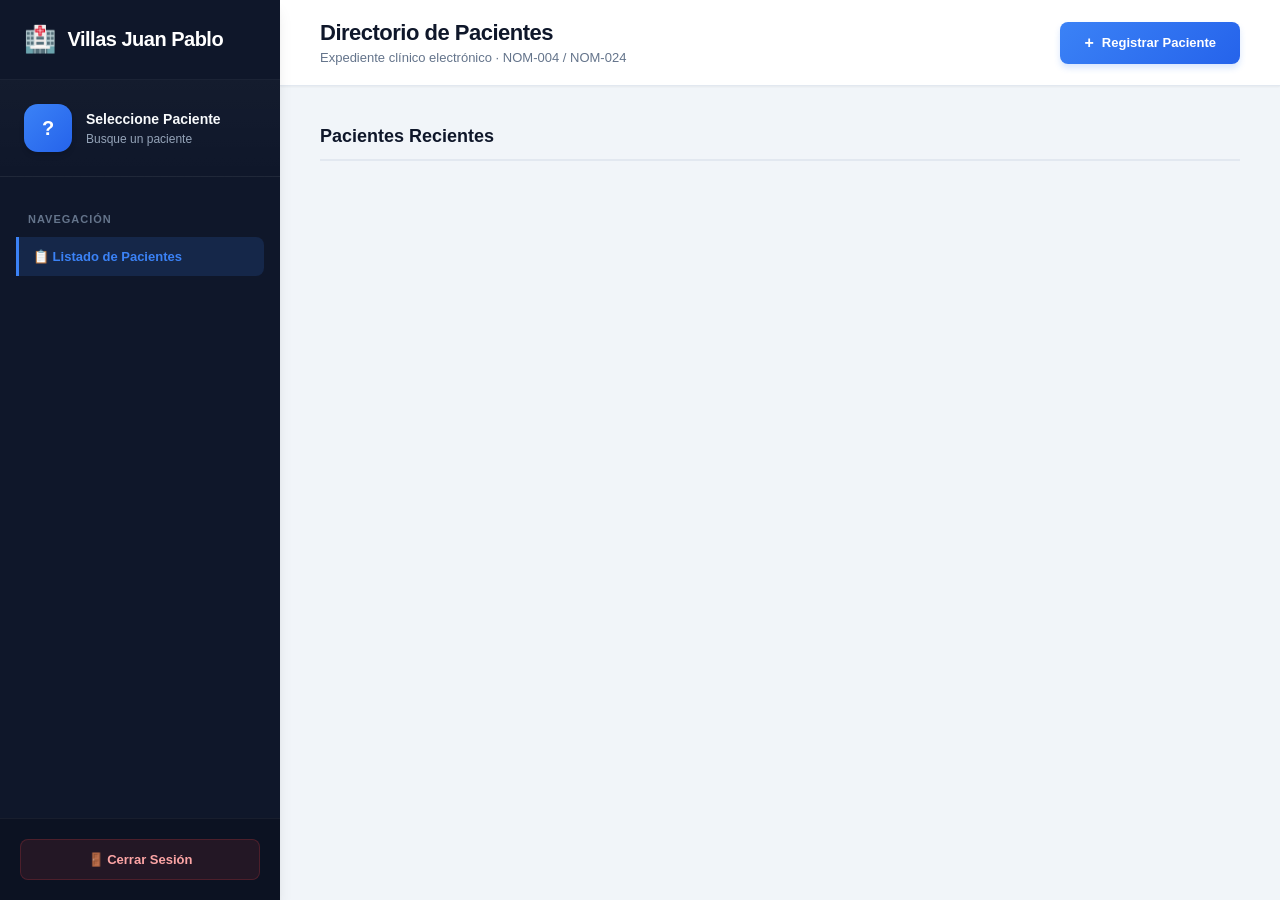
==== commit 1ffdcfc6: "feat: Reestructuración final de carpetas, limpieza de HTML y rutas corregidas" ====
--- a/dashboard.html
+++ b/dashboard.html
@@ -3,181 +3,45 @@
 <head>
   <meta charset="UTF-8">
   <title>Dashboard - Expediente Clínico</title>
-  <style>
-    * { margin: 0; padding: 0; box-sizing: border-box; font-family: 'Segoe UI', Arial, sans-serif; }
-    body { display: flex; height: 100vh; background-color: #f0f4f8; overflow: hidden; }
-
-    .sidebar { width: 260px; background: #1a365d; color: white; display: flex; flex-direction: column; flex-shrink: 0; }
-    .sidebar-header { padding: 18px 20px; font-size: 20px; font-weight: bold; border-bottom: 1px solid rgba(255,255,255,0.08); display: flex; align-items: center; gap: 10px; }
-    .sidebar-header span { font-size: 22px; }
-    .perfil-box { padding: 18px 20px; border-bottom: 1px solid rgba(255,255,255,0.08); }
-    .perfil-box .avatar { width: 44px; height: 44px; background: #ebf8ff; color: #2b6cb0; border-radius: 50%; display: flex; align-items: center; justify-content: center; font-size: 20px; font-weight: bold; flex-shrink: 0; }
-    .perfil-row { display: flex; align-items: center; gap: 12px; }
-    .perfil-box h4 { font-size: 13px; font-weight: 600; line-height: 1.3; }
-    .perfil-box p { font-size: 11px; color: #a0aec0; margin-top: 2px; }
-    .sidebar-nav { padding: 15px 12px; flex-grow: 1; overflow-y: auto; }
-    .nav-label { font-size: 10px; text-transform: uppercase; color: #63b3ed; font-weight: 700; letter-spacing: 1px; padding: 0 8px; margin-bottom: 8px; margin-top: 12px; }
-    .nav-btn { width: 100%; padding: 10px 14px; background: transparent; border: none; color: #cbd5e0; text-align: left; border-radius: 6px; cursor: pointer; font-size: 13px; font-weight: 500; margin-bottom: 3px; transition: all 0.15s; display: flex; align-items: center; gap: 10px; }
-    .nav-btn:hover { background: rgba(255,255,255,0.08); color: white; }
-    .nav-btn.activo { background: rgba(255,255,255,0.15); color: white; font-weight: 600; }
-    .sidebar-footer { padding: 15px 20px; border-top: 1px solid rgba(255,255,255,0.08); }
-    .btn-salir { width: 100%; padding: 9px; background: rgba(245,101,101,0.15); color: #fc8181; border: none; border-radius: 6px; cursor: pointer; font-weight: 600; font-size: 13px; }
-    .btn-salir:hover { background: #e53e3e; color: white; }
-
-    .main { flex-grow: 1; display: flex; flex-direction: column; overflow: hidden; }
-    .topbar { background: white; padding: 16px 30px; display: flex; justify-content: space-between; align-items: center; border-bottom: 1px solid #e2e8f0; flex-shrink: 0; }
-    .topbar h1 { font-size: 20px; color: #1a202c; }
-    .topbar p { font-size: 13px; color: #718096; margin-top: 2px; }
-    .topbar-actions { display: flex; gap: 10px; }
-    .btn-primary { background: #2b6cb0; color: white; border: none; padding: 10px 20px; border-radius: 8px; font-weight: 600; font-size: 13px; cursor: pointer; }
-    .btn-primary:hover { background: #2c5282; }
-    .content-area { flex-grow: 1; overflow-y: auto; padding: 0; display: flex; flex-direction: column; }
-
-    .lista-container { padding: 25px 30px; flex-grow: 1; }
-    .lista-titulo { font-size: 15px; font-weight: 700; color: #2d3748; margin-bottom: 15px; padding-bottom: 10px; border-bottom: 2px solid #e2e8f0; }
-    .pac-card { display: flex; justify-content: space-between; align-items: center; padding: 14px 18px; background: white; border: 1px solid #e2e8f0; border-radius: 8px; margin-bottom: 8px; cursor: pointer; transition: all 0.15s; }
-    .pac-card:hover { border-color: #90cdf4; box-shadow: 0 2px 8px rgba(0,0,0,0.04); }
-    .pac-card strong { font-size: 15px; color: #1a202c; }
-    .pac-card p { font-size: 12px; color: #718096; margin-top: 3px; }
-    .pac-card .btn-abrir { background: #ebf8ff; color: #2b6cb0; border: none; padding: 7px 16px; border-radius: 6px; font-weight: 600; font-size: 12px; cursor: pointer; }
-
-    #vista-expediente { display: none; flex-direction: column; flex-grow: 1; overflow: hidden; }
-    #vista-expediente.visible { display: flex; }
-    .ficha { background: #1a365d; color: white; padding: 16px 30px; display: flex; gap: 30px; flex-wrap: wrap; flex-shrink: 0; }
-    .ficha-group { display: flex; flex-direction: column; }
-    .ficha-group .fl { font-size: 9px; text-transform: uppercase; color: #90cdf4; font-weight: 700; letter-spacing: 0.5px; margin-bottom: 2px; }
-    .ficha-group .fv { font-size: 13px; font-weight: 600; }
-
-    .exp-tabs { display: flex; background: white; border-bottom: 2px solid #e2e8f0; padding: 0 30px; flex-shrink: 0; }
-    .exp-tab { padding: 14px 22px; font-size: 13px; font-weight: 600; color: #718096; cursor: pointer; border-bottom: 3px solid transparent; transition: all 0.15s; display: flex; align-items: center; gap: 8px; white-space: nowrap; }
-    .exp-tab:hover { color: #2d3748; background: #f7fafc; }
-    .exp-tab.activo { color: #2b6cb0; border-bottom-color: #2b6cb0; }
-
-    .timeline-section { background: #edf2f7; padding: 18px 30px; flex-shrink: 0; border-bottom: 1px solid #e2e8f0; }
-    .timeline-header { display: flex; justify-content: space-between; align-items: center; margin-bottom: 12px; }
-    .timeline-header h3 { font-size: 13px; color: #4a5568; font-weight: 700; }
-    .timeline-header span { font-size: 11px; color: #a0aec0; }
-    .timeline-track { display: flex; align-items: flex-start; gap: 0; overflow-x: auto; padding: 8px 0 12px; scroll-behavior: smooth; }
-    .timeline-track::-webkit-scrollbar { height: 4px; }
-    .timeline-track::-webkit-scrollbar-thumb { background: #cbd5e0; border-radius: 4px; }
-    .tl-item { display: flex; flex-direction: column; align-items: center; min-width: 110px; cursor: pointer; position: relative; padding: 0 5px; }
-    .tl-date { font-size: 10px; color: #718096; font-weight: 600; margin-bottom: 8px; }
-    .tl-circle { width: 44px; height: 44px; border-radius: 50%; display: flex; align-items: center; justify-content: center; font-weight: 700; font-size: 13px; color: white; transition: transform 0.15s, box-shadow 0.15s; position: relative; z-index: 2; }
-    .tl-circle:hover { transform: scale(1.12); }
-    .tl-item.selected .tl-circle { box-shadow: 0 0 0 4px rgba(43,108,176,0.3); transform: scale(1.12); }
-    .tl-label { font-size: 10px; color: #4a5568; font-weight: 600; margin-top: 6px; text-align: center; max-width: 100px; line-height: 1.3; }
-    .tl-author { font-size: 9px; color: #a0aec0; text-align: center; margin-top: 2px; }
-    .tl-tipo { font-size: 8px; color: #718096; text-align: center; margin-top: 1px; text-transform: uppercase; letter-spacing: 0.5px; }
-    .tl-item:not(:last-child)::after { content:''; position:absolute; top:30px; left:calc(50% + 22px); width:calc(100% - 44px); border-top:2px dashed #cbd5e0; z-index:1; }
-
-    .bg-primera { background: #2b6cb0; }
-    .bg-evolucion { background: #dd6b20; }
-    .bg-postanestesica { background: #d69e2e; }
-    .bg-urgencias { background: #e53e3e; }
-    .bg-enfermeria { background: #38a169; }
-    .bg-add { background: #4a5568; border: 2px dashed #a0aec0; color: #a0aec0; }
-
-    .detail-panel { flex-grow: 1; overflow-y: auto; background: white; }
-    .detail-inner { padding: 25px 30px; }
-    .detail-header { display: flex; justify-content: space-between; align-items: flex-start; margin-bottom: 20px; padding-bottom: 15px; border-bottom: 2px solid #edf2f7; }
-    .detail-header h2 { font-size: 18px; color: #1a202c; }
-    .detail-header p { font-size: 12px; color: #718096; margin-top: 4px; }
-    .detail-badge { font-size: 10px; font-family: monospace; background: #edf2f7; padding: 4px 8px; border-radius: 4px; color: #4a5568; }
-    .detail-section { margin-bottom: 18px; }
-    .detail-section h4 { font-size: 12px; color: #2b6cb0; text-transform: uppercase; font-weight: 700; letter-spacing: 0.5px; margin-bottom: 6px; }
-    .detail-section p { font-size: 14px; color: #2d3748; line-height: 1.6; }
-    .detail-grid { display: grid; grid-template-columns: 1fr 1fr; gap: 15px; }
-
-    .tabla-simple { width: 100%; border-collapse: collapse; margin-top: 10px; }
-    .tabla-simple th { background: #edf2f7; padding: 10px 12px; text-align: left; font-size: 11px; color: #4a5568; text-transform: uppercase; font-weight: 700; }
-    .tabla-simple td { padding: 10px 12px; border-bottom: 1px solid #edf2f7; font-size: 13px; color: #2d3748; }
-
-    .integridad-ok { background: #c6f6d5; color: #22543d; padding: 15px; border-radius: 8px; font-weight: 700; text-align: center; }
-    .integridad-error { background: #fed7d7; color: #742a2a; padding: 15px; border-radius: 8px; font-weight: 700; text-align: center; }
-    .empty-state { text-align: center; padding: 60px 20px; color: #a0aec0; }
-    .empty-state span { font-size: 48px; display: block; margin-bottom: 12px; }
-
-    /* MODALES */
-    .modal-overlay { position: fixed; top: 0; left: 0; width: 100%; height: 100%; background: rgba(0,0,0,0.5); display: none; justify-content: center; align-items: center; z-index: 1000; }
-    .modal-overlay.visible { display: flex; }
-    .modal-content { background: white; padding: 28px; border-radius: 12px; width: 750px; max-height: 92vh; overflow-y: auto; box-shadow: 0 20px 60px rgba(0,0,0,0.2); }
-    .modal-content h2 { margin-bottom: 6px; color: #1a365d; font-size: 18px; }
-    .modal-subtitle { font-size: 11px; color: #e53e3e; margin-bottom: 18px; }
-    .form-grid { display: grid; grid-template-columns: 1fr 1fr; gap: 14px; }
-    .form-group { display: flex; flex-direction: column; }
-    .form-group.full { grid-column: span 2; }
-    .form-group label { font-size: 11px; font-weight: 700; color: #4a5568; margin-bottom: 4px; text-transform: uppercase; letter-spacing: 0.3px; }
-    .form-group input, .form-group select, .form-group textarea { padding: 10px 12px; border: 1.5px solid #e2e8f0; border-radius: 6px; font-family: inherit; font-size: 13px; transition: border-color 0.15s; }
-    .form-group input:focus, .form-group select:focus, .form-group textarea:focus { border-color: #2b6cb0; outline: none; }
-    .form-group textarea { resize: vertical; min-height: 70px; }
-    .btn-guardar { background: #2b6cb0; color: white; border: none; padding: 12px 20px; border-radius: 8px; cursor: pointer; font-weight: 700; margin-top: 16px; width: 100%; font-size: 14px; }
-    .btn-guardar:hover { background: #2c5282; }
-    .btn-guardar:disabled { background: #a0aec0; cursor: not-allowed; }
-    .btn-cancelar { background: #edf2f7; color: #4a5568; border: none; padding: 11px 20px; border-radius: 8px; cursor: pointer; font-weight: 600; margin-top: 8px; width: 100%; font-size: 13px; }
-    .error-modal { background: #fff5f5; color: #c53030; border: 1px solid #feb2b2; border-radius: 8px; padding: 10px 14px; font-size: 13px; margin-bottom: 14px; display: none; }
-
-    .firma-container { border: 2px dashed #cbd5e0; border-radius: 8px; padding: 4px; margin-top: 4px; position: relative; background: #fafafa; }
-    .firma-container canvas { width: 100%; height: 90px; cursor: crosshair; display: block; }
-    .btn-limpiar-firma { position: absolute; top: 4px; right: 4px; background: #e53e3e; color: white; border: none; border-radius: 4px; padding: 2px 8px; font-size: 10px; cursor: pointer; }
-    .firmas-grid { display: grid; grid-template-columns: 1fr 1fr; gap: 14px; margin-top: 14px; }
-    .firma-block label { font-size: 11px; font-weight: 700; color: #4a5568; margin-bottom: 4px; display: block; }
-    .firma-block input { width: 100%; padding: 8px 10px; border: 1.5px solid #e2e8f0; border-radius: 6px; font-size: 13px; margin-bottom: 6px; }
-
-    /* CIE-10 multi-select */
-    .cie10-container { position: relative; }
-    .cie10-selected { display: flex; flex-wrap: wrap; gap: 4px; min-height: 38px; padding: 6px 10px; border: 1.5px solid #e2e8f0; border-radius: 6px; cursor: text; background: white; }
-    .cie10-selected:focus-within { border-color: #2b6cb0; }
-    .cie10-tag { background: #ebf8ff; color: #2b6cb0; padding: 2px 8px; border-radius: 4px; font-size: 11px; font-weight: 600; display: flex; align-items: center; gap: 4px; }
-    .cie10-tag .remove { cursor: pointer; font-size: 14px; line-height: 1; color: #e53e3e; }
-    .cie10-search { border: none; outline: none; font-size: 13px; flex: 1; min-width: 120px; padding: 2px; }
-    .cie10-dropdown { position: absolute; top: 100%; left: 0; right: 0; background: white; border: 1.5px solid #e2e8f0; border-radius: 0 0 6px 6px; max-height: 250px; overflow-y: auto; z-index: 100; display: none; box-shadow: 0 8px 24px rgba(0,0,0,0.12); }
-    .cie10-dropdown.open { display: block; }
-    .cie10-chapter { font-size: 10px; font-weight: 700; color: #2b6cb0; padding: 8px 12px 4px; text-transform: uppercase; background: #f7fafc; border-top: 1px solid #edf2f7; }
-    .cie10-option { padding: 6px 12px; font-size: 12px; cursor: pointer; display: flex; justify-content: space-between; }
-    .cie10-option:hover { background: #ebf8ff; }
-    .cie10-option.selected { background: #bee3f8; }
-    .cie10-option .code { font-weight: 700; color: #2b6cb0; margin-right: 8px; }
-    .tipo-nota-badge { display: inline-block; padding: 2px 8px; border-radius: 4px; font-size: 10px; font-weight: 700; text-transform: uppercase; }
-  </style>
+  <link rel="stylesheet" href="assets/css/styles.css">
 </head>
 <body>
 
   <div class="sidebar">
     <div class="sidebar-header"><span>🏥</span> Villas Juan Pablo</div>
     <div class="perfil-box" id="perfil-paciente">
-      <div class="perfil-row">
-        <div class="avatar">?</div>
-        <div><h4>Seleccione Paciente</h4><p>Busque un paciente</p></div>
-      </div>
-    </div>
-
-    <div class="sidebar-nav" id="sidebar-nav">
-      <div class="nav-label">Navegación</div>
-      <button class="nav-btn activo" onclick="mostrarListaPacientes()">📋 Listado de Pacientes</button>
-    </div>
-
+      <div class="perfil-row"><div class="avatar">?</div><div><h4>Seleccione Paciente</h4><p>Busque un paciente</p></div></div>
+    </div>
+    <div class="sidebar-nav" id="sidebar-nav"><div class="nav-label">Navegación</div><button class="nav-btn activo" onclick="mostrarListaPacientes()">📋 Listado de Pacientes</button></div>
     <div class="sidebar-nav" id="acciones-exp" style="display:none;">
       <div class="nav-label">Notas Clínicas NOM-004</div>
-      <button class="nav-btn" onclick="abrirModalNotaTipo('primera_vez')">📄 Nota de Primera Vez</button>
-      <button class="nav-btn" onclick="abrirModalNotaTipo('evolucion')">📝 Nota de Evolución</button>
-      <button class="nav-btn" onclick="abrirModalNotaTipo('postanestesica')">💉 Nota Postanestésica</button>
-      <button class="nav-btn" onclick="abrirModalNotaTipo('urgencias')">🚑 Nota de Urgencias</button>
-      <button class="nav-btn" onclick="abrirModalNotaTipo('enfermeria')">👩‍⚕️ Nota de Enfermería</button>
-
-      <div class="nav-label" style="margin-top:16px;">Otros Documentos</div>
-      <button class="nav-btn" onclick="abrirModal('modal-consentimiento')">✍️ Consentimiento Informado</button>
-      <button class="nav-btn" onclick="abrirModal('modal-receta')">💊 Receta Médica</button>
-
-      <div class="nav-label" style="margin-top:16px;">Herramientas</div>
-      <button class="nav-btn" onclick="exportarExpediente()">📦 Exportar Expediente</button>
-      <button class="nav-btn" onclick="verificarIntegridad()">🔒 Verificar Integridad</button>
-      <button class="nav-btn" onclick="mostrarListaPacientes()">← Volver al Listado</button>
-    </div>
-
+      <div id="btns-notas-medico">
+        <button class="nav-btn" onclick="abrirModalNotaTipo('primera_vez')">📄 Nota de Primera Vez</button>
+        <button class="nav-btn" onclick="abrirModalNotaTipo('evolucion')">📝 Nota de Evolución</button>
+        <button class="nav-btn" onclick="abrirModalNotaTipo('urgencias')">🚑 Nota de Urgencias</button>
+      </div>
+      <button id="btn-nota-enfermeria" class="nav-btn" onclick="abrirModalNotaTipo('enfermeria')">👩‍⚕️ Nota de Enfermería</button>
+      <div id="btns-solo-medico">
+        <div class="nav-label" style="margin-top:20px;">Otros Documentos</div>
+        <button class="nav-btn" onclick="abrirModal('modal-consentimiento')">✍️ Consentimiento Informado</button>
+        <button class="nav-btn" onclick="abrirModal('modal-receta')">💊 Receta Médica</button>
+        <div class="nav-label" style="margin-top:20px;">Herramientas</div>
+        <button class="nav-btn" onclick="exportarExpediente()">📦 Exportar Expediente</button>
+      </div>
+      <div style="margin-top: 20px; padding-top: 20px; border-top: 1px solid rgba(255,255,255,0.05);">
+        <button class="nav-btn" onclick="mostrarListaPacientes()">← Volver al Listado</button>
+      </div>
+    </div>
+    
     <div class="sidebar-footer">
+      <div id="admin-sidebar" style="display:none; margin-bottom:16px;">
+        <div class="nav-label">Administración</div>
+        <button class="nav-btn" onclick="abrirModal('modal-crear-usuario')">👤 Crear Usuario</button>
+        <button class="nav-btn" onclick="abrirModalGestionUsuarios()">👥 Gestionar Usuarios</button>
+      </div>
       <button class="btn-salir" onclick="cerrarSesion()">🚪 Cerrar Sesión</button>
     </div>
-  </div>
+  </div> 
 
   <div class="main">
     <div class="topbar">
@@ -186,23 +50,22 @@
         <p>Expediente clínico electrónico · NOM-004 / NOM-024</p>
       </div>
       <div class="topbar-actions">
-        <button class="btn-primary" onclick="abrirModal('modal-paciente')">+ Registrar Paciente</button>
-      </div>
-    </div>
-
+        <button class="btn-primary" id="btn-reg-paciente" onclick="abrirModal('modal-paciente')">
+          <span style="font-size:16px; font-weight:bold;">+</span> Registrar Paciente
+        </button>
+      </div>
+    </div>
     <div class="content-area">
       <div class="lista-container" id="lista-pacientes-container">
         <div class="lista-titulo">Pacientes Recientes</div>
         <div id="contenedor-tarjetas"></div>
       </div>
-
       <div id="vista-expediente">
         <div class="ficha" id="ficha-identificacion"></div>
         <div class="exp-tabs" id="exp-tabs">
-          <div class="exp-tab activo" data-tab="notas" onclick="cambiarTab('notas')">📋 Notas Clínicas</div>
-          <div class="exp-tab" data-tab="consentimientos" onclick="cambiarTab('consentimientos')">✍️ Consentimientos</div>
-          <div class="exp-tab" data-tab="recetas" onclick="cambiarTab('recetas')">💊 Recetas</div>
-          <div class="exp-tab" data-tab="auditoria" onclick="cambiarTab('auditoria')">🔒 Auditoría</div>
+          <div class="exp-tab activo" id="tab-notas" data-tab="notas" onclick="cambiarTab('notas')">📋 Notas Clínicas</div>
+          <div class="exp-tab" id="tab-consentimientos" data-tab="consentimientos" onclick="cambiarTab('consentimientos')">✍️ Consentimientos</div>
+          <div class="exp-tab" id="tab-recetas" data-tab="recetas" onclick="cambiarTab('recetas')">💊 Recetas</div>
         </div>
         <div class="timeline-section" id="timeline-section">
           <div class="timeline-header">
@@ -218,1205 +81,176 @@
     </div>
   </div>
 
-  <!-- MODAL: REGISTRAR PACIENTE -->
   <div class="modal-overlay" id="modal-paciente">
-    <div class="modal-content">
-      <h2>Registrar Nuevo Paciente</h2>
-      <p style="font-size:11px; color:#718096; margin-bottom:16px;">Datos obligatorios según NOM-004</p>
+    <div class="modal-content large">
+      <h2>Ficha de Identificación del Paciente (NOM-004)</h2>
+      <p class="modal-subtitle">Datos obligatorios sin abreviaturas (máx. 50 caracteres). Se auto-formatearán a mayúsculas.</p>
       <div class="error-modal" id="error-paciente"></div>
-      <div class="form-grid">
-        <div class="form-group"><label>Folio Interno</label><input type="text" id="pac-folio" placeholder="EXP-001"></div>
-        <div class="form-group"><label>CURP (18 caracteres)</label><input type="text" id="pac-curp" maxlength="18" style="text-transform:uppercase;"></div>
-        <div class="form-group"><label>Nombre(s)</label><input type="text" id="pac-nombre"></div>
-        <div class="form-group"><label>Primer Apellido</label><input type="text" id="pac-paterno"></div>
-        <div class="form-group"><label>Segundo Apellido</label><input type="text" id="pac-materno"></div>
-        <div class="form-group"><label>Fecha Nacimiento (AAAAMMDD)</label><input type="text" id="pac-fecha" maxlength="8" placeholder="19500524"></div>
-        <div class="form-group"><label>Sexo Biológico</label><select id="pac-sexo"><option value="H">Hombre</option><option value="M">Mujer</option></select></div>
-      </div>
-      <button class="btn-guardar" onclick="guardarPaciente()">Guardar Paciente</button>
+      
+      <div class="form-grid tres-cols">
+        <div class="form-group"><label>Folio Interno / Exp *</label><input type="text" id="pac-folio" maxlength="18"></div>
+        <div class="form-group"><label>CURP (18 car.) *</label><input type="text" id="pac-curp" maxlength="18"></div>
+        <div class="form-group"><label>Nacionalidad (Clave) *</label><input type="text" id="pac-nacionalidad" value="MEX" maxlength="3"></div>
+        
+        <div class="form-group"><label>Nombre(s) *</label><input type="text" id="pac-nombre" maxlength="50"></div>
+        <div class="form-group"><label>Primer Apellido *</label><input type="text" id="pac-paterno" maxlength="50"></div>
+        <div class="form-group"><label>Segundo Apellido</label><input type="text" id="pac-materno" maxlength="50"></div>
+        
+        <div class="form-group"><label>Nacimiento * (AAAAMMDD)</label><input type="text" id="pac-fecha" maxlength="8" placeholder="19580919"></div>
+        <div class="form-group"><label>Sexo Biológico *</label><select id="pac-sexo"><option value="H">Hombre</option><option value="M">Mujer</option></select></div>
+        <div class="form-group"><label>Entidad Nacimiento *</label><select id="pac-edonac"><option value="01" selected>Aguascalientes</option><option value="00">No Disponible (00)</option></select></div>
+        
+        <div class="form-group"><label>Estado Residencia (Clave)</label><input type="text" id="pac-edores" maxlength="2" value="01"></div>
+        <div class="form-group"><label>Municipio Residencia (Clave)</label><input type="text" id="pac-munres" maxlength="3" value="001"></div>
+        <div class="form-group"><label>Localidad Residencia (Clave)</label><input type="text" id="pac-locres" maxlength="4" value="0001"></div>
+        
+        <div class="form-group"><label>Lugar de Origen</label><input type="text" id="pac-origen" placeholder="AGUASCALIENTES"></div>
+        <div class="form-group"><label>Lugar de Residencia</label><input type="text" id="pac-residencia" placeholder="AGUASCALIENTES"></div>
+        <div class="form-group"><label>Estado Civil</label><input type="text" id="pac-estado-civil"></div>
+        
+        <div class="form-group full"><label>Domicilio</label><input type="text" id="pac-domicilio" placeholder="CALLE, NUMERO, COLONIA, MUNICIPIO"></div>
+        
+        <div class="form-group"><label>Escolaridad</label><input type="text" id="pac-escolaridad"></div>
+        <div class="form-group"><label>Religión</label><input type="text" id="pac-religion"></div>
+        <div class="form-group"><label>Ocupación</label><input type="text" id="pac-ocupacion"></div>
+        
+        <div class="form-group"><label>Teléfono Personal</label><input type="text" id="pac-telefono"></div>
+        <div class="form-group"><label>Lateralidad</label><select id="pac-lateralidad"><option value="DIESTRO">Diestro</option><option value="ZURDO">Zurdo</option><option value="AMBIDIESTRO">Ambidiestro</option></select></div>
+        <div class="form-group"><label>Cama</label><input type="text" id="pac-cama"></div>
+
+        <div class="form-group full" style="border-top:2px solid var(--bg); padding-top:20px; margin-top:10px;"><label style="color:var(--danger); font-size:14px;">En caso de urgencia localizar a:</label></div>
+        <div class="form-group full"><label>Nombre del Familiar / Vínculo</label><input type="text" id="pac-em-nombre"></div>
+        <div class="form-group"><label>Teléfono de Urgencia</label><input type="text" id="pac-em-telefono"></div>
+      </div>
+
+      <button class="btn-guardar" id="btn-submit-paciente" onclick="guardarPaciente()">Guardar Paciente</button>
       <button class="btn-cancelar" onclick="cerrarModal('modal-paciente')">Cancelar</button>
     </div>
   </div>
 
-  <!-- MODAL: NOTA CLÍNICA UNIVERSAL (campos dinámicos) -->
+  <div class="modal-overlay" id="modal-selector-nota">
+    <div class="modal-content" style="width: 450px; text-align: center;">
+      <h2 style="margin-bottom: 20px;">Selecciona el Tipo de Nota</h2>
+      <button class="btn-guardar" style="margin-top:0; margin-bottom:12px; background:linear-gradient(135deg, #2b6cb0, #1e40af);" onclick="abrirModalNotaTipo('primera_vez'); cerrarModal('modal-selector-nota');">📄 Nota de Primera Vez</button>
+      <button class="btn-guardar" style="margin-top:0; margin-bottom:12px; background:linear-gradient(135deg, #dd6b20, #b45309);" onclick="abrirModalNotaTipo('evolucion'); cerrarModal('modal-selector-nota');">📝 Nota de Evolución</button>
+      <button class="btn-guardar" style="margin-top:0; margin-bottom:24px; background:linear-gradient(135deg, #e53e3e, #b91c1c);" onclick="abrirModalNotaTipo('urgencias'); cerrarModal('modal-selector-nota');">🚑 Nota de Urgencias</button>
+      <button class="btn-cancelar" onclick="cerrarModal('modal-selector-nota')">Cancelar</button>
+    </div>
+  </div>
+
   <div class="modal-overlay" id="modal-nota">
-    <div class="modal-content" style="width:800px;">
+    <div class="modal-content large">
       <h2 id="modal-nota-titulo">📝 Nueva Nota Clínica</h2>
-      <p class="modal-subtitle">⚠️ Una vez guardada, esta nota NO podrá ser modificada ni eliminada (NOM-024)</p>
+      <p class="modal-subtitle">⚠️ Una vez guardada se sella criptográficamente. Podrás imprimir y firmar en papel.</p>
       <div class="error-modal" id="error-nota"></div>
       <input type="hidden" id="nota-tipo" value="evolucion">
 
-      <!-- Campos dinámicos se inyectan aquí -->
       <div id="campos-dinamicos-nota"></div>
 
-      <!-- CIE-10 siempre presente -->
-      <div style="margin-top:14px;">
-        <label style="font-size:11px; font-weight:700; color:#4a5568; text-transform:uppercase; letter-spacing:0.3px; margin-bottom:4px; display:block;">Diagnóstico(s) CIE-10 *</label>
+      <div style="margin-top:20px; background:var(--bg); padding:20px; border-radius:12px; border:1px solid var(--border);">
+        <label style="font-size:13px; font-weight:800; color:var(--primary); text-transform:uppercase; margin-bottom:12px; display:block; letter-spacing:0.5px;">Diagnóstico(s) CIE-10 *</label>
         <div class="cie10-container" id="cie10-container">
-          <div class="cie10-selected" id="cie10-selected" onclick="document.getElementById('cie10-search').focus()">
-            <input type="text" class="cie10-search" id="cie10-search" placeholder="Buscar código CIE-10..." oninput="filtrarCIE10(this.value)" onfocus="abrirDropdownCIE10()">
-          </div>
+          <div class="cie10-selected" id="cie10-selected" onclick="document.getElementById('cie10-search').focus()"><input type="text" class="cie10-search" id="cie10-search" placeholder="Buscar código CIE-10..." oninput="filtrarCIE10(this.value)" onfocus="abrirDropdownCIE10()"></div>
           <div class="cie10-dropdown" id="cie10-dropdown"></div>
         </div>
       </div>
 
-      <!-- Plan de tratamiento siempre presente -->
-      <div class="form-grid" style="margin-top:14px;">
-        <div class="form-group full"><label>Plan de Tratamiento / Indicaciones</label><textarea id="nota-plan" placeholder="Plan terapéutico"></textarea></div>
-        <div class="form-group full">
-          <label>Firma del Profesional</label>
+      <div class="form-grid" style="margin-top:20px;">
+        <div class="form-group full"><label>Terapéutica Empleada / Plan de Tratamiento *</label><textarea id="nota-plan" style="text-transform:none;"></textarea></div>
+        
+        <div class="form-group" style="padding-right:20px; border-right: 1px solid var(--border);">
+          <label>Firma Autógrafa (Opcional - Dejar en blanco para firmar en papel)</label>
           <div class="firma-container"><canvas id="firma-nota-canvas"></canvas><button class="btn-limpiar-firma" onclick="limpiarCanvas('firma-nota-canvas')">Limpiar</button></div>
         </div>
-      </div>
-      <button class="btn-guardar" onclick="guardarNota()">Firmar y Guardar Nota</button>
+        <div class="form-group" style="padding-left:20px;">
+          <label style="color:var(--primary);">Firma Electrónica e.firma (Opcional)</label>
+          <input type="text" id="nota-firma-electronica" placeholder="Sello criptográfico..." style="text-transform:none;">
+        </div>
+      </div>
+      <button class="btn-guardar" id="btn-submit-nota" onclick="guardarNota()">Guardar Nota Definitiva</button>
       <button class="btn-cancelar" onclick="cerrarModal('modal-nota')">Cancelar</button>
     </div>
   </div>
 
-  <!-- MODAL: CONSENTIMIENTO INFORMADO -->
   <div class="modal-overlay" id="modal-consentimiento">
-    <div class="modal-content" style="width:800px;">
+    <div class="modal-content large">
       <h2>✍️ Consentimiento Informado</h2>
-      <p class="modal-subtitle">⚠️ Requiere firma del paciente + 2 testigos + médico para validez legal</p>
+      <p class="modal-subtitle">Las firmas son opcionales aquí; el PDF generará el espacio para recabar las firmas físicas.</p>
       <div class="error-modal" id="error-consentimiento"></div>
       <div class="form-grid">
-        <div class="form-group"><label>Tipo de Procedimiento *</label><input type="text" id="cons-tipo"></div>
-        <div class="form-group"><label>Riesgos *</label><input type="text" id="cons-riesgos"></div>
-        <div class="form-group full"><label>Descripción del Procedimiento *</label><textarea id="cons-descripcion"></textarea></div>
-        <div class="form-group"><label>Beneficios</label><input type="text" id="cons-beneficios"></div>
-        <div class="form-group"><label>Alternativas</label><input type="text" id="cons-alternativas"></div>
-      </div>
-      <h3 style="margin:18px 0 8px; color:#1a365d; font-size:13px; border-top:2px solid #edf2f7; padding-top:14px;">Firmas Requeridas (4)</h3>
+        <div class="form-group"><label>Procedimiento *</label><input type="text" id="cons-tipo"></div>
+        <div class="form-group"><label>Riesgos *</label><input type="text" id="cons-riesgos" style="text-transform:none;"></div>
+        <div class="form-group full"><label>Descripción *</label><textarea id="cons-descripcion" style="text-transform:none;"></textarea></div>
+        <div class="form-group"><label>Beneficios</label><input type="text" id="cons-beneficios" style="text-transform:none;"></div>
+        <div class="form-group"><label>Alternativas</label><input type="text" id="cons-alternativas" style="text-transform:none;"></div>
+      </div>
+      <h3 style="margin:24px 0 12px; color:var(--text-main); font-size:15px; font-weight:800; border-top:2px solid var(--bg); padding-top:20px;">Firmas (Opcionales para el sistema, obligatorias en papel)</h3>
       <div class="firmas-grid">
-        <div class="firma-block"><label>Nombre del Paciente *</label><input type="text" id="cons-nombre-paciente"><label>Firma del Paciente *</label><div class="firma-container"><canvas id="firma-paciente-canvas"></canvas><button class="btn-limpiar-firma" onclick="limpiarCanvas('firma-paciente-canvas')">Limpiar</button></div></div>
-        <div class="firma-block"><label>Médico Tratante</label><div class="firma-container" style="margin-top:28px;"><canvas id="firma-medico-cons-canvas"></canvas><button class="btn-limpiar-firma" onclick="limpiarCanvas('firma-medico-cons-canvas')">Limpiar</button></div></div>
-        <div class="firma-block"><label>Nombre Testigo 1 *</label><input type="text" id="cons-nombre-testigo1"><label>Firma Testigo 1 *</label><div class="firma-container"><canvas id="firma-testigo1-canvas"></canvas><button class="btn-limpiar-firma" onclick="limpiarCanvas('firma-testigo1-canvas')">Limpiar</button></div></div>
-        <div class="firma-block"><label>Nombre Testigo 2 *</label><input type="text" id="cons-nombre-testigo2"><label>Firma Testigo 2 *</label><div class="firma-container"><canvas id="firma-testigo2-canvas"></canvas><button class="btn-limpiar-firma" onclick="limpiarCanvas('firma-testigo2-canvas')">Limpiar</button></div></div>
-      </div>
-      <button class="btn-guardar" onclick="guardarConsentimiento()">Firmar y Guardar Consentimiento</button>
+        <div class="firma-block"><label>Paciente *</label><input type="text" id="cons-nombre-paciente"><div class="firma-container"><canvas id="firma-paciente-canvas"></canvas><button class="btn-limpiar-firma" onclick="limpiarCanvas('firma-paciente-canvas')">Limpiar</button></div></div>
+        <div class="firma-block"><label>Médico Tratante</label><div class="firma-container" style="margin-top:34px;"><canvas id="firma-medico-cons-canvas"></canvas><button class="btn-limpiar-firma" onclick="limpiarCanvas('firma-medico-cons-canvas')">Limpiar</button></div></div>
+        <div class="firma-block"><label>Testigo 1 *</label><input type="text" id="cons-nombre-testigo1"><div class="firma-container"><canvas id="firma-testigo1-canvas"></canvas><button class="btn-limpiar-firma" onclick="limpiarCanvas('firma-testigo1-canvas')">Limpiar</button></div></div>
+        <div class="firma-block"><label>Testigo 2 *</label><input type="text" id="cons-nombre-testigo2"><div class="firma-container"><canvas id="firma-testigo2-canvas"></canvas><button class="btn-limpiar-firma" onclick="limpiarCanvas('firma-testigo2-canvas')">Limpiar</button></div></div>
+      </div>
+      <button class="btn-guardar" id="btn-submit-consentimiento" onclick="guardarConsentimiento()">Guardar Consentimiento</button>
       <button class="btn-cancelar" onclick="cerrarModal('modal-consentimiento')">Cancelar</button>
     </div>
   </div>
 
-  <!-- MODAL: RECETA MÉDICA -->
   <div class="modal-overlay" id="modal-receta">
-    <div class="modal-content">
-      <h2>💊 Receta Médica</h2>
+    <div class="modal-content large">
+      <h2>💊 Receta Médica (Cumplimiento LGS Art. 226)</h2>
+      <p class="modal-subtitle">Se imprimirá con membrete y Cédula Profesional. Firma opcional en sistema.</p>
       <div class="error-modal" id="error-receta"></div>
       <div class="form-grid">
-        <div class="form-group full"><label>Diagnóstico *</label><input type="text" id="receta-diagnostico"></div>
+        <div class="form-group full"><label>Diagnóstico *</label><input type="text" id="receta-diagnostico" style="text-transform:none;"></div>
         <div class="form-group"><label>Tipo de Receta</label><select id="receta-tipo"><option value="general">Medicamento General</option><option value="antibiotico">Antibiótico (requiere retención)</option></select></div>
-        <div class="form-group"><p style="font-size:11px; color:#e53e3e; margin-top:20px;">⚠️ Antibióticos requieren firma autógrafa original</p></div>
-        <div class="form-group full"><label>Medicamentos *</label><textarea id="receta-medicamentos" placeholder="Medicamento - Dosis - Vía - Frecuencia - Duración"></textarea></div>
-        <div class="form-group full"><label>Indicaciones</label><textarea id="receta-indicaciones"></textarea></div>
-        <div class="form-group full"><label>Firma del Médico</label><div class="firma-container"><canvas id="firma-receta-canvas"></canvas><button class="btn-limpiar-firma" onclick="limpiarCanvas('firma-receta-canvas')">Limpiar</button></div></div>
-      </div>
-      <button class="btn-guardar" onclick="guardarReceta()">Firmar y Emitir Receta</button>
+        <div class="form-group"><p style="font-size:12px; color:var(--danger); font-weight:600; margin-top:24px;">⚠️ Los antibióticos imprimen la leyenda de retención en farmacia.</p></div>
+        
+        <div class="form-group full">
+          <label>Medicamentos * (Denominación Genérica, Dosis, Presentación, Vía, Frecuencia y Duración)</label>
+          <textarea id="receta-medicamentos" style="text-transform:none;" placeholder="Ej: Paracetamol 500mg, Tableta, Vía Oral, 1 tableta cada 8 horas por 5 días."></textarea>
+        </div>
+        <div class="form-group full"><label>Indicaciones Adicionales</label><textarea id="receta-indicaciones" style="text-transform:none;"></textarea></div>
+        
+        <div class="form-group full"><label>Firma del Médico (Dejar en blanco para firmar con pluma)</label>
+          <div class="firma-container" style="width: 50%;"><canvas id="firma-receta-canvas"></canvas><button class="btn-limpiar-firma" onclick="limpiarCanvas('firma-receta-canvas')">Limpiar</button></div>
+        </div>
+      </div>
+      <button class="btn-guardar" id="btn-submit-receta" onclick="guardarReceta()">Guardar Receta</button>
       <button class="btn-cancelar" onclick="cerrarModal('modal-receta')">Cancelar</button>
     </div>
   </div>
 
-  <script>
-    function esc(str) { const d = document.createElement('div'); d.textContent = str || ''; return d.innerHTML; }
-
-    let folioActivo = null;
-    let tabActivo = 'notas';
-    let notasCache = [];
-    let notaSeleccionada = null;
-    let cie10Seleccionados = [];
-
-    // ══════════════════════════════════════════════════
-    //  CATÁLOGO CIE-10
-    // ══════════════════════════════════════════════════
-
-    const CIE10_CATALOGO = [
-      { cap: 'I - Enfermedades infecciosas y parasitarias', codigos: [
-        {c:'A00',d:'Cólera'},{c:'A01',d:'Fiebres tifoidea y paratifoidea'},{c:'A02',d:'Otras infecciones por Salmonella'},{c:'A03',d:'Shigelosis'},{c:'A04',d:'Otras infecciones intestinales bacterianas'},{c:'A05',d:'Otras intoxicaciones alimentarias bacterianas'},{c:'A06',d:'Amebiasis'},{c:'A07',d:'Otras enfermedades intestinales por protozoarios'},{c:'A08',d:'Infecciones intestinales debidas a virus'},{c:'A09',d:'Diarrea y gastroenteritis de presunto origen infeccioso'},
-        {c:'A15',d:'Tuberculosis respiratoria'},{c:'A16',d:'Tuberculosis respiratoria sin confirmación bacteriológica/histológica'},
-        {c:'A37',d:'Tos ferina'},{c:'A38',d:'Escarlatina'},{c:'A39',d:'Infección meningocócica'},
-        {c:'A40',d:'Septicemia estreptocócica'},{c:'A41',d:'Otras septicemias'},
-        {c:'A46',d:'Erisipela'},{c:'A49',d:'Infección bacteriana no especificada'},
-        {c:'A50',d:'Sífilis congénita'},{c:'A51',d:'Sífilis precoz'},{c:'A52',d:'Sífilis tardía'},{c:'A53',d:'Otras sífilis y las no especificadas'},
-        {c:'A54',d:'Infección gonocócica'},{c:'A56',d:'Otras infecciones de transmisión sexual por clamidia'},
-        {c:'A60',d:'Infección anogenital debida a virus del herpes'},{c:'A63',d:'Otras enfermedades de transmisión predominantemente sexual'},
-        {c:'A69',d:'Otras infecciones por espiroquetas'},{c:'A70',d:'Infección debida a Chlamydia psittaci'},
-        {c:'A80',d:'Poliomielitis aguda'},{c:'A81',d:'Infecciones del SNC por virus lentos'},
-        {c:'A82',d:'Rabia'},{c:'A84',d:'Encefalitis transmitida por garrapatas'},{c:'A85',d:'Otras encefalitis virales'},
-        {c:'A86',d:'Encefalitis viral no especificada'},{c:'A87',d:'Meningitis viral'},
-        {c:'A90',d:'Fiebre del dengue'},{c:'A91',d:'Fiebre del dengue hemorrágico'},
-        {c:'A92',d:'Otras fiebres virales transmitidas por mosquitos'},{c:'A93',d:'Otras fiebres virales transmitidas por artrópodos'},
-        {c:'B00',d:'Infecciones herpéticas'},{c:'B01',d:'Varicela'},{c:'B02',d:'Herpes zóster'},
-        {c:'B05',d:'Sarampión'},{c:'B06',d:'Rubéola'},{c:'B07',d:'Verrugas virales'},{c:'B08',d:'Otras infecciones virales con lesiones de piel y membranas mucosas'},
-        {c:'B09',d:'Infección viral no especificada con lesión de piel y membrana mucosa'},
-        {c:'B15',d:'Hepatitis aguda tipo A'},{c:'B16',d:'Hepatitis aguda tipo B'},{c:'B17',d:'Otras hepatitis virales agudas'},{c:'B18',d:'Hepatitis viral crónica'},{c:'B19',d:'Hepatitis viral sin otra especificación'},
-        {c:'B20',d:'Enfermedad por VIH'},{c:'B24',d:'Enfermedad por VIH sin otra especificación'},
-        {c:'B25',d:'Enfermedad debida a virus citomegálico'},{c:'B26',d:'Parotiditis infecciosa'},{c:'B27',d:'Mononucleosis infecciosa'},
-        {c:'B34',d:'Infección viral de sitio no especificado'},{c:'B35',d:'Dermatofitosis'},{c:'B36',d:'Otras micosis superficiales'},{c:'B37',d:'Candidiasis'},
-        {c:'B44',d:'Aspergilosis'},{c:'B45',d:'Criptococosis'},{c:'B49',d:'Micosis no especificada'},
-        {c:'B50',d:'Paludismo debido a Plasmodium falciparum'},{c:'B54',d:'Paludismo no especificado'},
-        {c:'B65',d:'Esquistosomiasis'},{c:'B67',d:'Equinococosis'},{c:'B69',d:'Cisticercosis'},
-        {c:'B76',d:'Anquilostomiasis y necatoriasis'},{c:'B77',d:'Ascariasis'},{c:'B80',d:'Enterobiasis'},{c:'B82',d:'Parasitosis intestinal sin otra especificación'},
-        {c:'B85',d:'Pediculosis y ftiriasis'},{c:'B86',d:'Escabiosis'},{c:'B87',d:'Miasis'},
-        {c:'B99',d:'Otras enfermedades infecciosas y las no especificadas'},
-      ]},
-      { cap: 'II - Neoplasias (tumores)', codigos: [
-        {c:'C00',d:'Tumor maligno del labio'},{c:'C01',d:'Tumor maligno de la base de la lengua'},{c:'C02',d:'Tumor maligno de otras partes de la lengua'},
-        {c:'C07',d:'Tumor maligno de la glándula parótida'},{c:'C10',d:'Tumor maligno de la orofaringe'},
-        {c:'C15',d:'Tumor maligno del esófago'},{c:'C16',d:'Tumor maligno del estómago'},
-        {c:'C18',d:'Tumor maligno del colon'},{c:'C19',d:'Tumor maligno de la unión rectosigmoidea'},{c:'C20',d:'Tumor maligno del recto'},
-        {c:'C22',d:'Tumor maligno del hígado'},{c:'C23',d:'Tumor maligno de la vesícula biliar'},{c:'C25',d:'Tumor maligno del páncreas'},
-        {c:'C32',d:'Tumor maligno de la laringe'},{c:'C33',d:'Tumor maligno de la tráquea'},{c:'C34',d:'Tumor maligno de los bronquios y del pulmón'},
-        {c:'C43',d:'Melanoma maligno de la piel'},{c:'C44',d:'Otros tumores malignos de la piel'},
-        {c:'C50',d:'Tumor maligno de la mama'},
-        {c:'C53',d:'Tumor maligno del cuello del útero'},{c:'C54',d:'Tumor maligno del cuerpo del útero'},{c:'C56',d:'Tumor maligno del ovario'},
-        {c:'C61',d:'Tumor maligno de la próstata'},{c:'C62',d:'Tumor maligno del testículo'},
-        {c:'C64',d:'Tumor maligno del riñón'},{c:'C67',d:'Tumor maligno de la vejiga urinaria'},
-        {c:'C71',d:'Tumor maligno del encéfalo'},{c:'C73',d:'Tumor maligno de la glándula tiroides'},
-        {c:'C81',d:'Enfermedad de Hodgkin'},{c:'C82',d:'Linfoma no Hodgkin folicular'},{c:'C83',d:'Linfoma no Hodgkin difuso'},
-        {c:'C90',d:'Mieloma múltiple y tumores malignos de células plasmáticas'},
-        {c:'C91',d:'Leucemia linfoide'},{c:'C92',d:'Leucemia mieloide'},
-        {c:'D00',d:'Carcinoma in situ de la cavidad bucal, esófago y estómago'},
-        {c:'D10',d:'Tumor benigno de la boca y la faringe'},{c:'D12',d:'Tumor benigno del colon y recto'},
-        {c:'D17',d:'Tumor lipomatoso benigno'},{c:'D22',d:'Nevo melanocítico'},{c:'D23',d:'Otros tumores benignos de la piel'},
-        {c:'D25',d:'Leiomioma del útero'},{c:'D32',d:'Tumor benigno de las meninges'},
-        {c:'D37',d:'Tumor de comportamiento incierto de cavidad bucal y órganos digestivos'},
-        {c:'D48',d:'Tumor de comportamiento incierto de otros sitios'},
-      ]},
-      { cap: 'III - Enfermedades de la sangre', codigos: [
-        {c:'D50',d:'Anemia por deficiencia de hierro'},{c:'D51',d:'Anemia por deficiencia de vitamina B12'},{c:'D52',d:'Anemia por deficiencia de folatos'},
-        {c:'D53',d:'Otras anemias nutricionales'},{c:'D55',d:'Anemia debida a trastornos enzimáticos'},
-        {c:'D56',d:'Talasemia'},{c:'D57',d:'Trastornos falciformes'},{c:'D58',d:'Otras anemias hemolíticas hereditarias'},
-        {c:'D59',d:'Anemia hemolítica adquirida'},{c:'D61',d:'Otras anemias aplásticas'},{c:'D62',d:'Anemia posthemorrágica aguda'},
-        {c:'D64',d:'Otras anemias'},{c:'D65',d:'Coagulación intravascular diseminada'},
-        {c:'D66',d:'Deficiencia hereditaria del factor VIII (Hemofilia A)'},{c:'D68',d:'Otros defectos de la coagulación'},
-        {c:'D69',d:'Púrpura y otras afecciones hemorrágicas'},{c:'D70',d:'Agranulocitosis'},
-        {c:'D72',d:'Otros trastornos de los leucocitos'},{c:'D75',d:'Otras enfermedades de la sangre'},
-        {c:'D80',d:'Inmunodeficiencia con predominio de defectos de anticuerpos'},{c:'D84',d:'Otras inmunodeficiencias'},
-        {c:'D89',d:'Otros trastornos que afectan el mecanismo de la inmunidad'},
-      ]},
-      { cap: 'IV - Enfermedades endocrinas, nutricionales y metabólicas', codigos: [
-        {c:'E00',d:'Síndrome congénito por deficiencia de yodo'},{c:'E01',d:'Trastornos tiroideos vinculados a deficiencia de yodo'},
-        {c:'E02',d:'Hipotiroidismo subclínico por deficiencia de yodo'},{c:'E03',d:'Otro hipotiroidismo'},{c:'E04',d:'Otro bocio no tóxico'},
-        {c:'E05',d:'Tirotoxicosis (hipertiroidismo)'},{c:'E06',d:'Tiroiditis'},{c:'E07',d:'Otros trastornos tiroideos'},
-        {c:'E10',d:'Diabetes mellitus tipo 1'},{c:'E11',d:'Diabetes mellitus tipo 2'},{c:'E12',d:'Diabetes mellitus asociada con desnutrición'},
-        {c:'E13',d:'Otras diabetes mellitus especificadas'},{c:'E14',d:'Diabetes mellitus no especificada'},
-        {c:'E15',d:'Coma hipoglucémico no diabético'},{c:'E16',d:'Otros trastornos de la secreción pancreática interna'},
-        {c:'E20',d:'Hipoparatiroidismo'},{c:'E21',d:'Hiperparatiroidismo'},{c:'E22',d:'Hiperfunción de la hipófisis'},
-        {c:'E23',d:'Hipofunción y otros trastornos de la hipófisis'},{c:'E24',d:'Síndrome de Cushing'},{c:'E25',d:'Trastornos adrenogenitales'},
-        {c:'E26',d:'Hiperaldosteronismo'},{c:'E27',d:'Otros trastornos de la glándula suprarrenal'},{c:'E28',d:'Disfunción ovárica'},
-        {c:'E29',d:'Disfunción testicular'},{c:'E30',d:'Trastornos de la pubertad'},
-        {c:'E34',d:'Otros trastornos endocrinos'},
-        {c:'E40',d:'Kwashiorkor'},{c:'E41',d:'Marasmo nutricional'},{c:'E43',d:'Desnutrición proteicocalórica severa no especificada'},
-        {c:'E44',d:'Desnutrición proteicocalórica de grado moderado y leve'},{c:'E46',d:'Desnutrición proteicocalórica no especificada'},
-        {c:'E50',d:'Deficiencia de vitamina A'},{c:'E51',d:'Deficiencia de tiamina'},{c:'E53',d:'Deficiencia de otras vitaminas del grupo B'},
-        {c:'E55',d:'Deficiencia de vitamina D'},{c:'E56',d:'Otras deficiencias de vitaminas'},
-        {c:'E61',d:'Deficiencia de otros elementos nutrientes'},{c:'E63',d:'Otras deficiencias nutricionales'},
-        {c:'E65',d:'Adiposidad localizada'},{c:'E66',d:'Obesidad'},
-        {c:'E67',d:'Otros tipos de hiperalimentación'},
-        {c:'E70',d:'Trastornos del metabolismo de aminoácidos aromáticos'},{c:'E71',d:'Trastornos del metabolismo de aminoácidos de cadena ramificada'},
-        {c:'E72',d:'Otros trastornos del metabolismo de aminoácidos'},
-        {c:'E73',d:'Intolerancia a la lactosa'},{c:'E74',d:'Otros trastornos del metabolismo de carbohidratos'},
-        {c:'E75',d:'Trastornos del metabolismo de esfingolípidos y otras lipidosis'},{c:'E76',d:'Trastornos del metabolismo de glucosaminoglicanos'},
-        {c:'E78',d:'Trastornos del metabolismo de las lipoproteínas y otras lipidemias'},
-        {c:'E79',d:'Trastornos del metabolismo de las purinas y de las pirimidinas'},
-        {c:'E83',d:'Trastornos del metabolismo de los minerales'},{c:'E84',d:'Fibrosis quística'},
-        {c:'E86',d:'Depleción del volumen (deshidratación)'},{c:'E87',d:'Otros trastornos de los líquidos, electrolitos y equilibrio ácido-básico'},
-        {c:'E88',d:'Otros trastornos metabólicos'},{c:'E89',d:'Trastornos endocrinos y metabólicos postprocedimiento'},
-      ]},
-      { cap: 'V - Trastornos mentales y del comportamiento', codigos: [
-        {c:'F00',d:'Demencia en la enfermedad de Alzheimer'},{c:'F01',d:'Demencia vascular'},{c:'F02',d:'Demencia en otras enfermedades'},
-        {c:'F03',d:'Demencia no especificada'},{c:'F05',d:'Delirium no inducido por alcohol u otras sustancias psicoactivas'},
-        {c:'F06',d:'Otros trastornos mentales debidos a lesión y disfunción cerebral'},
-        {c:'F10',d:'Trastornos mentales y del comportamiento debidos al uso de alcohol'},
-        {c:'F11',d:'Trastornos por uso de opioides'},{c:'F12',d:'Trastornos por uso de cannabinoides'},
-        {c:'F13',d:'Trastornos por uso de sedantes o hipnóticos'},{c:'F14',d:'Trastornos por uso de cocaína'},
-        {c:'F15',d:'Trastornos por uso de otros estimulantes'},{c:'F17',d:'Trastornos por uso de tabaco'},
-        {c:'F19',d:'Trastornos por uso de múltiples drogas'},
-        {c:'F20',d:'Esquizofrenia'},{c:'F21',d:'Trastorno esquizotípico'},{c:'F22',d:'Trastornos delirantes persistentes'},
-        {c:'F23',d:'Trastornos psicóticos agudos y transitorios'},{c:'F25',d:'Trastornos esquizoafectivos'},
-        {c:'F30',d:'Episodio maníaco'},{c:'F31',d:'Trastorno afectivo bipolar'},{c:'F32',d:'Episodio depresivo'},
-        {c:'F33',d:'Trastorno depresivo recurrente'},{c:'F34',d:'Trastornos del humor persistentes (distimia)'},
-        {c:'F40',d:'Trastornos de ansiedad fóbica'},{c:'F41',d:'Otros trastornos de ansiedad'},
-        {c:'F41.0',d:'Trastorno de pánico'},{c:'F41.1',d:'Trastorno de ansiedad generalizada'},
-        {c:'F42',d:'Trastorno obsesivo-compulsivo'},{c:'F43',d:'Reacción al estrés grave y trastornos de adaptación'},
-        {c:'F43.1',d:'Trastorno de estrés postraumático'},{c:'F44',d:'Trastornos disociativos (de conversión)'},
-        {c:'F45',d:'Trastornos somatomorfos'},{c:'F48',d:'Otros trastornos neuróticos'},
-        {c:'F50',d:'Trastornos de la ingestión de alimentos (anorexia/bulimia)'},{c:'F51',d:'Trastornos no orgánicos del sueño'},
-        {c:'F52',d:'Disfunción sexual no orgánica'},
-        {c:'F60',d:'Trastornos específicos de la personalidad'},{c:'F63',d:'Trastornos de los hábitos y de los impulsos'},
-        {c:'F70',d:'Retraso mental leve'},{c:'F71',d:'Retraso mental moderado'},{c:'F72',d:'Retraso mental grave'},
-        {c:'F80',d:'Trastornos específicos del desarrollo del habla y del lenguaje'},
-        {c:'F84',d:'Trastornos generalizados del desarrollo (autismo)'},{c:'F84.0',d:'Autismo infantil'},
-        {c:'F90',d:'Trastornos hipercinéticos (TDAH)'},{c:'F91',d:'Trastornos de la conducta'},
-        {c:'F93',d:'Trastornos emocionales de comienzo habitual en la infancia'},
-        {c:'F98',d:'Otros trastornos del comportamiento y emocionales de comienzo en la infancia'},
-        {c:'F99',d:'Trastorno mental no especificado'},
-      ]},
-      { cap: 'VI - Enfermedades del sistema nervioso', codigos: [
-        {c:'G00',d:'Meningitis bacteriana'},{c:'G03',d:'Meningitis debida a otras causas'},
-        {c:'G04',d:'Encefalitis, mielitis y encefalomielitis'},{c:'G06',d:'Absceso y granuloma intracraneal e intrarraquídeo'},
-        {c:'G10',d:'Enfermedad de Huntington'},{c:'G20',d:'Enfermedad de Parkinson'},
-        {c:'G21',d:'Parkinsonismo secundario'},{c:'G24',d:'Distonía'},{c:'G25',d:'Otros trastornos extrapiramidales y del movimiento'},
-        {c:'G30',d:'Enfermedad de Alzheimer'},{c:'G31',d:'Otras enfermedades degenerativas del sistema nervioso'},
-        {c:'G35',d:'Esclerosis múltiple'},{c:'G37',d:'Otras enfermedades desmielinizantes del SNC'},
-        {c:'G40',d:'Epilepsia'},{c:'G41',d:'Estado de mal epiléptico'},{c:'G43',d:'Migraña'},
-        {c:'G44',d:'Otros síndromes de cefalea'},{c:'G45',d:'Ataques de isquemia cerebral transitoria'},
-        {c:'G47',d:'Trastornos del sueño'},{c:'G50',d:'Trastornos del nervio trigémino'},
-        {c:'G51',d:'Trastornos del nervio facial (parálisis de Bell)'},{c:'G54',d:'Trastornos de las raíces y plexos nerviosos'},
-        {c:'G56',d:'Mononeuropatías del miembro superior (síndrome de túnel carpiano)'},
-        {c:'G57',d:'Mononeuropatías del miembro inferior'},{c:'G58',d:'Otras mononeuropatías'},
-        {c:'G60',d:'Neuropatía hereditaria e idiopática'},{c:'G61',d:'Polineuropatía inflamatoria (Guillain-Barré)'},
-        {c:'G62',d:'Otras polineuropatías'},{c:'G63',d:'Polineuropatía en enfermedades clasificadas en otra parte'},
-        {c:'G70',d:'Miastenia gravis'},{c:'G71',d:'Trastornos primarios de los músculos (distrofias)'},
-        {c:'G80',d:'Parálisis cerebral infantil'},{c:'G81',d:'Hemiplejia'},{c:'G82',d:'Paraplejia y cuadriplejia'},
-        {c:'G83',d:'Otros síndromes paralíticos'},{c:'G91',d:'Hidrocefalia'},{c:'G93',d:'Otros trastornos del encéfalo'},
-      ]},
-      { cap: 'VII - Enfermedades del ojo', codigos: [
-        {c:'H00',d:'Orzuelo y calacio'},{c:'H01',d:'Otras inflamaciones del párpado'},{c:'H02',d:'Otros trastornos de los párpados'},
-        {c:'H04',d:'Trastornos del aparato lagrimal'},{c:'H10',d:'Conjuntivitis'},{c:'H11',d:'Otros trastornos de la conjuntiva'},
-        {c:'H15',d:'Trastornos de la esclerótica'},{c:'H16',d:'Queratitis'},{c:'H20',d:'Iridociclitis'},
-        {c:'H25',d:'Catarata senil'},{c:'H26',d:'Otras cataratas'},{c:'H33',d:'Desprendimiento y desgarro de la retina'},
-        {c:'H35',d:'Otros trastornos de la retina'},{c:'H40',d:'Glaucoma'},
-        {c:'H43',d:'Trastornos del cuerpo vítreo'},{c:'H44',d:'Trastornos del globo ocular'},
-        {c:'H46',d:'Neuritis óptica'},{c:'H49',d:'Estrabismo paralítico'},{c:'H50',d:'Otros estrabismos'},
-        {c:'H52',d:'Trastornos de la refracción y de la acomodación'},
-        {c:'H52.0',d:'Hipermetropía'},{c:'H52.1',d:'Miopía'},{c:'H52.2',d:'Astigmatismo'},{c:'H52.4',d:'Presbicia'},
-        {c:'H53',d:'Alteraciones de la visión'},{c:'H54',d:'Ceguera y disminución de la agudeza visual'},
-      ]},
-      { cap: 'VIII - Enfermedades del oído', codigos: [
-        {c:'H60',d:'Otitis externa'},{c:'H61',d:'Otros trastornos del oído externo'},
-        {c:'H65',d:'Otitis media no supurativa'},{c:'H66',d:'Otitis media supurativa'},
-        {c:'H68',d:'Inflamación y obstrucción de la trompa de Eustaquio'},
-        {c:'H70',d:'Mastoiditis'},{c:'H71',d:'Colesteatoma del oído medio'},
-        {c:'H72',d:'Perforación de la membrana timpánica'},{c:'H80',d:'Otosclerosis'},
-        {c:'H81',d:'Trastornos de la función vestibular (vértigo)'},{c:'H83',d:'Otros trastornos del oído interno'},
-        {c:'H90',d:'Hipoacusia conductiva y neurosensorial'},{c:'H91',d:'Otras hipoacusias'},
-        {c:'H93',d:'Otros trastornos del oído (tinnitus)'},
-      ]},
-      { cap: 'IX - Enfermedades del sistema circulatorio', codigos: [
-        {c:'I00',d:'Fiebre reumática sin mención de complicación cardíaca'},{c:'I05',d:'Enfermedades reumáticas de la válvula mitral'},
-        {c:'I10',d:'Hipertensión esencial (primaria)'},{c:'I11',d:'Enfermedad cardíaca hipertensiva'},
-        {c:'I12',d:'Enfermedad renal hipertensiva'},{c:'I13',d:'Enfermedad cardiorrenal hipertensiva'},
-        {c:'I15',d:'Hipertensión secundaria'},
-        {c:'I20',d:'Angina de pecho'},{c:'I21',d:'Infarto agudo del miocardio'},{c:'I22',d:'Infarto subsecuente del miocardio'},
-        {c:'I25',d:'Enfermedad isquémica crónica del corazón'},
-        {c:'I26',d:'Embolia pulmonar'},{c:'I27',d:'Otras enfermedades cardiopulmonares'},
-        {c:'I30',d:'Pericarditis aguda'},{c:'I33',d:'Endocarditis aguda y subaguda'},{c:'I34',d:'Trastornos no reumáticos de la válvula mitral'},
-        {c:'I35',d:'Trastornos no reumáticos de la válvula aórtica'},
-        {c:'I42',d:'Cardiomiopatía'},{c:'I44',d:'Bloqueo auriculoventricular y de rama izquierda del haz'},
-        {c:'I45',d:'Otros trastornos de la conducción'},{c:'I47',d:'Taquicardia paroxística'},
-        {c:'I48',d:'Fibrilación y aleteo auricular'},{c:'I49',d:'Otras arritmias cardíacas'},
-        {c:'I50',d:'Insuficiencia cardíaca'},{c:'I51',d:'Complicaciones y descripciones mal definidas de enfermedad cardíaca'},
-        {c:'I60',d:'Hemorragia subaracnoidea'},{c:'I61',d:'Hemorragia intracerebral'},{c:'I62',d:'Otras hemorragias intracraneales no traumáticas'},
-        {c:'I63',d:'Infarto cerebral'},{c:'I64',d:'Accidente vascular encefálico no especificado'},
-        {c:'I65',d:'Oclusión y estenosis de las arterias precerebrales'},{c:'I67',d:'Otras enfermedades cerebrovasculares'},
-        {c:'I69',d:'Secuelas de enfermedad cerebrovascular'},
-        {c:'I70',d:'Aterosclerosis'},{c:'I71',d:'Aneurisma y disección aórticos'},
-        {c:'I73',d:'Otras enfermedades vasculares periféricas'},{c:'I74',d:'Embolia y trombosis arteriales'},
-        {c:'I77',d:'Otros trastornos de arterias y arteriolas'},
-        {c:'I80',d:'Flebitis y tromboflebitis'},{c:'I82',d:'Otra embolia y trombosis venosas'},
-        {c:'I83',d:'Venas varicosas de los miembros inferiores'},{c:'I84',d:'Hemorroides'},
-        {c:'I85',d:'Várices esofágicas'},{c:'I86',d:'Várices de otros sitios'},
-        {c:'I87',d:'Otros trastornos de las venas'},{c:'I89',d:'Otros trastornos no infecciosos de vasos y ganglios linfáticos'},
-        {c:'I95',d:'Hipotensión'},{c:'I99',d:'Otros trastornos del sistema circulatorio'},
-      ]},
-      { cap: 'X - Enfermedades del sistema respiratorio', codigos: [
-        {c:'J00',d:'Rinofaringitis aguda (resfriado común)'},{c:'J01',d:'Sinusitis aguda'},{c:'J02',d:'Faringitis aguda'},
-        {c:'J03',d:'Amigdalitis aguda'},{c:'J04',d:'Laringitis y traqueítis agudas'},{c:'J05',d:'Laringitis obstructiva aguda (crup)'},
-        {c:'J06',d:'Infecciones agudas de las vías respiratorias superiores'},{c:'J06.9',d:'Infección aguda de vías respiratorias superiores no especificada'},
-        {c:'J09',d:'Influenza debida a virus de la influenza identificado'},{c:'J10',d:'Influenza debida a otro virus de la influenza identificado'},
-        {c:'J11',d:'Influenza debida a virus no identificado'},
-        {c:'J12',d:'Neumonía viral'},{c:'J13',d:'Neumonía debida a Streptococcus pneumoniae'},
-        {c:'J14',d:'Neumonía debida a Haemophilus influenzae'},{c:'J15',d:'Neumonía bacteriana'},
-        {c:'J18',d:'Neumonía, organismo no especificado'},
-        {c:'J20',d:'Bronquitis aguda'},{c:'J21',d:'Bronquiolitis aguda'},{c:'J22',d:'Infección aguda no especificada de las vías respiratorias inferiores'},
-        {c:'J30',d:'Rinitis alérgica y vasomotora'},{c:'J31',d:'Rinitis, nasofaringitis y faringitis crónicas'},
-        {c:'J32',d:'Sinusitis crónica'},{c:'J33',d:'Pólipo nasal'},{c:'J34',d:'Otros trastornos de la nariz y senos paranasales'},
-        {c:'J35',d:'Enfermedades crónicas de las amígdalas y de las adenoides'},
-        {c:'J36',d:'Absceso periamigdalino'},{c:'J37',d:'Laringitis y laringotraqueítis crónicas'},
-        {c:'J38',d:'Enfermedades de las cuerdas vocales y de la laringe'},
-        {c:'J40',d:'Bronquitis no especificada como aguda o crónica'},{c:'J41',d:'Bronquitis crónica simple y mucopurulenta'},
-        {c:'J42',d:'Bronquitis crónica no especificada'},{c:'J43',d:'Enfisema'},{c:'J44',d:'Otras enfermedades pulmonares obstructivas crónicas (EPOC)'},
-        {c:'J45',d:'Asma'},{c:'J46',d:'Estado asmático'},
-        {c:'J47',d:'Bronquiectasia'},
-        {c:'J60',d:'Neumoconiosis de los mineros del carbón'},{c:'J61',d:'Neumoconiosis debida al asbesto'},
-        {c:'J67',d:'Neumonitis por hipersensibilidad debida a polvos orgánicos'},
-        {c:'J68',d:'Afecciones respiratorias debidas a inhalación de agentes químicos'},
-        {c:'J80',d:'Síndrome de dificultad respiratoria del adulto'},{c:'J81',d:'Edema pulmonar'},
-        {c:'J84',d:'Otras enfermedades pulmonares intersticiales'},
-        {c:'J85',d:'Absceso del pulmón y del mediastino'},{c:'J86',d:'Piotórax (empiema)'},
-        {c:'J90',d:'Derrame pleural'},{c:'J93',d:'Neumotórax'},
-        {c:'J96',d:'Insuficiencia respiratoria'},{c:'J98',d:'Otros trastornos respiratorios'},
-      ]},
-      { cap: 'XI - Enfermedades del aparato digestivo', codigos: [
-        {c:'K00',d:'Trastornos del desarrollo y de la erupción de los dientes'},{c:'K01',d:'Dientes incluidos e impactados'},
-        {c:'K02',d:'Caries dental'},{c:'K03',d:'Otras enfermedades de los tejidos duros de los dientes'},
-        {c:'K04',d:'Enfermedades de la pulpa y tejidos periapicales'},{c:'K05',d:'Gingivitis y enfermedades periodontales'},
-        {c:'K08',d:'Otros trastornos de los dientes y de sus estructuras de sostén'},
-        {c:'K09',d:'Quistes de la región bucal'},{c:'K10',d:'Otras enfermedades de los maxilares'},
-        {c:'K11',d:'Enfermedades de las glándulas salivales'},{c:'K12',d:'Estomatitis y lesiones afines'},
-        {c:'K13',d:'Otras enfermedades de los labios y de la mucosa bucal'},
-        {c:'K14',d:'Enfermedades de la lengua'},
-        {c:'K20',d:'Esofagitis'},{c:'K21',d:'Enfermedad del reflujo gastroesofágico'},
-        {c:'K25',d:'Úlcera gástrica'},{c:'K26',d:'Úlcera duodenal'},{c:'K27',d:'Úlcera péptica de sitio no especificado'},
-        {c:'K29',d:'Gastritis y duodenitis'},{c:'K30',d:'Dispepsia'},
-        {c:'K35',d:'Apendicitis aguda'},{c:'K36',d:'Otros tipos de apendicitis'},{c:'K37',d:'Apendicitis no especificada'},
-        {c:'K40',d:'Hernia inguinal'},{c:'K41',d:'Hernia femoral'},{c:'K42',d:'Hernia umbilical'},
-        {c:'K43',d:'Hernia ventral'},{c:'K44',d:'Hernia diafragmática'},
-        {c:'K46',d:'Hernia abdominal no especificada'},
-        {c:'K50',d:'Enfermedad de Crohn'},{c:'K51',d:'Colitis ulcerosa'},
-        {c:'K52',d:'Otras colitis y gastroenteritis no infecciosas'},
-        {c:'K55',d:'Trastornos vasculares del intestino'},{c:'K56',d:'Íleo paralítico y obstrucción intestinal sin hernia'},
-        {c:'K57',d:'Enfermedad diverticular del intestino'},{c:'K58',d:'Síndrome de intestino irritable'},
-        {c:'K59',d:'Otros trastornos funcionales del intestino'},{c:'K60',d:'Fisura y fístula anal'},
-        {c:'K61',d:'Absceso de las regiones anal y rectal'},{c:'K62',d:'Otras enfermedades del ano y del recto'},
-        {c:'K63',d:'Otras enfermedades del intestino'},
-        {c:'K65',d:'Peritonitis'},
-        {c:'K70',d:'Enfermedad alcohólica del hígado'},{c:'K71',d:'Enfermedad tóxica del hígado'},
-        {c:'K72',d:'Insuficiencia hepática'},{c:'K73',d:'Hepatitis crónica'},{c:'K74',d:'Fibrosis y cirrosis del hígado'},
-        {c:'K75',d:'Otras enfermedades inflamatorias del hígado'},{c:'K76',d:'Otras enfermedades del hígado'},
-        {c:'K80',d:'Colelitiasis'},{c:'K81',d:'Colecistitis'},{c:'K82',d:'Otras enfermedades de la vesícula biliar'},
-        {c:'K83',d:'Otras enfermedades de las vías biliares'},
-        {c:'K85',d:'Pancreatitis aguda'},{c:'K86',d:'Otras enfermedades del páncreas'},
-        {c:'K92',d:'Otras enfermedades del aparato digestivo'},
-      ]},
-      { cap: 'XII - Enfermedades de la piel', codigos: [
-        {c:'L00',d:'Síndrome estafilocócico de la piel escaldada'},{c:'L01',d:'Impétigo'},{c:'L02',d:'Absceso cutáneo, furúnculo y ántrax'},
-        {c:'L03',d:'Celulitis'},{c:'L04',d:'Linfadenitis aguda'},{c:'L05',d:'Quiste pilonidal'},
-        {c:'L08',d:'Otras infecciones locales de la piel y del tejido subcutáneo'},
-        {c:'L10',d:'Pénfigo'},{c:'L13',d:'Otras enfermedades ampollares'},
-        {c:'L20',d:'Dermatitis atópica'},{c:'L21',d:'Dermatitis seborreica'},{c:'L22',d:'Dermatitis del pañal'},
-        {c:'L23',d:'Dermatitis alérgica de contacto'},{c:'L24',d:'Dermatitis de contacto por irritantes'},
-        {c:'L25',d:'Dermatitis de contacto no especificada'},{c:'L27',d:'Dermatitis debida a sustancias ingeridas'},
-        {c:'L28',d:'Liquen simple crónico y prúrigo'},{c:'L29',d:'Prurito'},{c:'L30',d:'Otras dermatitis'},
-        {c:'L40',d:'Psoriasis'},{c:'L41',d:'Parapsoriasis'},{c:'L42',d:'Pitiriasis rosada'},
-        {c:'L43',d:'Liquen plano'},{c:'L44',d:'Otros trastornos papuloescamosos'},
-        {c:'L50',d:'Urticaria'},{c:'L51',d:'Eritema multiforme'},{c:'L52',d:'Eritema nudoso'},
-        {c:'L53',d:'Otras afecciones eritematosas'},
-        {c:'L55',d:'Quemadura solar'},{c:'L56',d:'Otros cambios agudos de la piel debidos a radiación ultravioleta'},
-        {c:'L57',d:'Cambios de la piel debidos a la exposición crónica a radiación no ionizante'},
-        {c:'L60',d:'Trastornos de las uñas'},{c:'L63',d:'Alopecia areata'},{c:'L64',d:'Alopecia androgénica'},
-        {c:'L65',d:'Otra pérdida no cicatricial del pelo'},{c:'L66',d:'Alopecia cicatricial'},
-        {c:'L70',d:'Acné'},{c:'L71',d:'Rosácea'},
-        {c:'L72',d:'Quistes foliculares de la piel y del tejido subcutáneo'},
-        {c:'L73',d:'Otros trastornos foliculares'},{c:'L74',d:'Trastornos sudoríparos ecrinos'},
-        {c:'L80',d:'Vitiligo'},{c:'L81',d:'Otros trastornos de la pigmentación'},
-        {c:'L82',d:'Queratosis seborreica'},{c:'L83',d:'Acantosis nigricans'},{c:'L84',d:'Callos y callosidades'},
-        {c:'L85',d:'Otros engrosamientos epidérmicos'},{c:'L90',d:'Trastornos atróficos de la piel'},
-        {c:'L91',d:'Trastornos hipertróficos de la piel (queloides)'},{c:'L92',d:'Trastornos granulomatosos de la piel'},
-        {c:'L97',d:'Úlcera de miembro inferior'},{c:'L98',d:'Otros trastornos de la piel y del tejido subcutáneo'},
-      ]},
-      { cap: 'XIII - Enfermedades del sistema osteomuscular', codigos: [
-        {c:'M00',d:'Artritis piógena'},{c:'M02',d:'Artropatías reactivas'},{c:'M05',d:'Artritis reumatoide seropositiva'},
-        {c:'M06',d:'Otras artritis reumatoides'},{c:'M10',d:'Gota'},{c:'M13',d:'Otras artritis'},
-        {c:'M15',d:'Poliartrosis'},{c:'M16',d:'Coxartrosis (artrosis de la cadera)'},
-        {c:'M17',d:'Gonartrosis (artrosis de la rodilla)'},{c:'M18',d:'Artrosis de la primera articulación carpometacarpiana'},
-        {c:'M19',d:'Otras artrosis'},{c:'M20',d:'Deformidades adquiridas de los dedos'},
-        {c:'M21',d:'Otras deformidades adquiridas de los miembros'},{c:'M22',d:'Trastornos de la rótula'},
-        {c:'M23',d:'Trastorno interno de la rodilla'},{c:'M24',d:'Otros trastornos articulares específicos'},
-        {c:'M25',d:'Otros trastornos articulares'},{c:'M30',d:'Poliarteritis nudosa'},
-        {c:'M32',d:'Lupus eritematoso sistémico'},{c:'M33',d:'Dermatopolimiositis'},{c:'M34',d:'Esclerosis sistémica'},
-        {c:'M35',d:'Otros trastornos sistémicos del tejido conjuntivo'},
-        {c:'M40',d:'Cifosis y lordosis'},{c:'M41',d:'Escoliosis'},{c:'M42',d:'Osteocondrosis de la columna vertebral'},
-        {c:'M43',d:'Otras dorsopatías deformantes'},
-        {c:'M45',d:'Espondilitis anquilosante'},{c:'M46',d:'Otras espondilopatías inflamatorias'},
-        {c:'M47',d:'Espondilosis'},{c:'M48',d:'Otras espondilopatías'},
-        {c:'M50',d:'Trastornos de disco cervical'},{c:'M51',d:'Otros trastornos de los discos intervertebrales'},
-        {c:'M53',d:'Otras dorsopatías'},{c:'M54',d:'Dorsalgia'},
-        {c:'M54.5',d:'Lumbago (dolor lumbar bajo)'},
-        {c:'M60',d:'Miositis'},{c:'M62',d:'Otros trastornos de los músculos'},
-        {c:'M65',d:'Sinovitis y tenosinovitis'},{c:'M67',d:'Otros trastornos de la membrana sinovial y del tendón'},
-        {c:'M70',d:'Trastornos de los tejidos blandos relacionados con uso excesivo'},
-        {c:'M71',d:'Otras bursitis'},{c:'M72',d:'Trastornos fibroblásticos'},
-        {c:'M75',d:'Lesiones del hombro'},{c:'M76',d:'Entesopatías del miembro inferior'},
-        {c:'M77',d:'Otras entesopatías'},{c:'M79',d:'Otros trastornos de los tejidos blandos'},
-        {c:'M79.1',d:'Mialgia'},{c:'M79.3',d:'Paniculitis no especificada'},
-        {c:'M80',d:'Osteoporosis con fractura patológica'},{c:'M81',d:'Osteoporosis sin fractura patológica'},
-        {c:'M84',d:'Trastornos de la continuidad del hueso'},{c:'M85',d:'Otros trastornos de la densidad ósea'},
-        {c:'M86',d:'Osteomielitis'},{c:'M87',d:'Osteonecrosis'},
-        {c:'M99',d:'Lesiones biomecánicas no clasificadas en otra parte'},
-      ]},
-      { cap: 'XIV - Enfermedades del aparato genitourinario', codigos: [
-        {c:'N00',d:'Síndrome nefrítico agudo'},{c:'N03',d:'Síndrome nefrítico crónico'},{c:'N04',d:'Síndrome nefrótico'},
-        {c:'N05',d:'Síndrome nefrítico no especificado'},{c:'N10',d:'Nefritis tubulointersticial aguda (pielonefritis aguda)'},
-        {c:'N11',d:'Nefritis tubulointersticial crónica'},{c:'N12',d:'Nefritis tubulointersticial no especificada'},
-        {c:'N13',d:'Uropatía obstructiva y por reflujo'},{c:'N17',d:'Insuficiencia renal aguda'},
-        {c:'N18',d:'Insuficiencia renal crónica'},{c:'N19',d:'Insuficiencia renal no especificada'},
-        {c:'N20',d:'Cálculo del riñón y del uréter'},{c:'N21',d:'Cálculo de las vías urinarias inferiores'},
-        {c:'N23',d:'Cólico renal no especificado'},
-        {c:'N28',d:'Otros trastornos del riñón y del uréter'},
-        {c:'N30',d:'Cistitis'},{c:'N32',d:'Otros trastornos de la vejiga'},
-        {c:'N34',d:'Uretritis y síndrome uretral'},{c:'N35',d:'Estrechez uretral'},
-        {c:'N39',d:'Otros trastornos del sistema urinario'},
-        {c:'N39.0',d:'Infección de vías urinarias, sitio no especificado'},
-        {c:'N40',d:'Hiperplasia de la próstata'},{c:'N41',d:'Enfermedades inflamatorias de la próstata'},
-        {c:'N42',d:'Otros trastornos de la próstata'},{c:'N43',d:'Hidrocele y espermatocele'},
-        {c:'N44',d:'Torsión del testículo'},{c:'N45',d:'Orquitis y epididimitis'},
-        {c:'N46',d:'Infertilidad masculina'},{c:'N47',d:'Trastornos del prepucio (fimosis)'},
-        {c:'N48',d:'Otros trastornos del pene'},{c:'N49',d:'Trastornos inflamatorios de los órganos genitales masculinos'},
-        {c:'N50',d:'Otros trastornos de los órganos genitales masculinos'},
-        {c:'N60',d:'Displasia mamaria benigna'},{c:'N61',d:'Trastornos inflamatorios de la mama'},
-        {c:'N62',d:'Hipertrofia de la mama'},{c:'N63',d:'Masa no especificada en la mama'},
-        {c:'N64',d:'Otros trastornos de la mama'},
-        {c:'N70',d:'Salpingitis y ooforitis'},{c:'N71',d:'Enfermedad inflamatoria del útero'},
-        {c:'N72',d:'Enfermedad inflamatoria del cuello uterino'},{c:'N73',d:'Otras enfermedades inflamatorias pélvicas femeninas'},
-        {c:'N75',d:'Enfermedades de la glándula de Bartholin'},{c:'N76',d:'Otras inflamaciones de la vagina y la vulva'},
-        {c:'N80',d:'Endometriosis'},{c:'N81',d:'Prolapso genital femenino'},
-        {c:'N83',d:'Trastornos no inflamatorios del ovario, trompa y ligamento ancho'},
-        {c:'N84',d:'Pólipo del tracto genital femenino'},{c:'N85',d:'Otros trastornos no inflamatorios del útero'},
-        {c:'N87',d:'Displasia del cuello uterino'},{c:'N88',d:'Otros trastornos no inflamatorios del cuello uterino'},
-        {c:'N91',d:'Menstruación ausente, escasa o infrecuente'},{c:'N92',d:'Menstruación excesiva, frecuente e irregular'},
-        {c:'N93',d:'Otras hemorragias uterinas o vaginales anormales'},{c:'N94',d:'Dolor y otras afecciones del aparato genital femenino'},
-        {c:'N95',d:'Trastornos menopaúsicos y otros perimenopáusicos'},{c:'N97',d:'Infertilidad femenina'},
-      ]},
-      { cap: 'XV - Embarazo, parto y puerperio (selección)', codigos: [
-        {c:'O00',d:'Embarazo ectópico'},{c:'O01',d:'Mola hidatiforme'},{c:'O03',d:'Aborto espontáneo'},
-        {c:'O04',d:'Aborto médico'},{c:'O06',d:'Aborto no especificado'},
-        {c:'O10',d:'Hipertensión preexistente que complica el embarazo'},{c:'O11',d:'Trastornos hipertensivos preexistentes con proteinuria'},
-        {c:'O13',d:'Hipertensión gestacional sin proteinuria significativa'},{c:'O14',d:'Preeclampsia'},{c:'O15',d:'Eclampsia'},
-        {c:'O20',d:'Hemorragia precoz del embarazo'},{c:'O21',d:'Vómitos excesivos en el embarazo'},
-        {c:'O24',d:'Diabetes mellitus en el embarazo'},{c:'O26',d:'Atención materna por otras complicaciones del embarazo'},
-        {c:'O30',d:'Embarazo múltiple'},{c:'O32',d:'Atención materna por presentación anormal del feto'},
-        {c:'O34',d:'Atención materna por anormalidades conocidas de órganos pélvicos'},
-        {c:'O36',d:'Atención materna por otros problemas fetales conocidos'},
-        {c:'O40',d:'Polihidramnios'},{c:'O41',d:'Otros trastornos del líquido amniótico'},
-        {c:'O42',d:'Ruptura prematura de membranas'},{c:'O44',d:'Placenta previa'},
-        {c:'O45',d:'Desprendimiento prematuro de la placenta'},{c:'O46',d:'Hemorragia anteparto'},
-        {c:'O47',d:'Falso trabajo de parto'},{c:'O48',d:'Embarazo prolongado'},
-        {c:'O60',d:'Parto prematuro'},{c:'O62',d:'Anormalidades de la dinámica del trabajo de parto'},
-        {c:'O63',d:'Trabajo de parto prolongado'},{c:'O68',d:'Trabajo de parto y parto complicados por sufrimiento fetal'},
-        {c:'O69',d:'Trabajo de parto y parto complicados por problemas del cordón umbilical'},
-        {c:'O70',d:'Desgarro perineal durante el parto'},{c:'O71',d:'Otro trauma obstétrico'},
-        {c:'O72',d:'Hemorragia postparto'},{c:'O73',d:'Retención de la placenta'},
-        {c:'O80',d:'Parto único espontáneo'},{c:'O82',d:'Parto único por cesárea'},
-        {c:'O85',d:'Sepsis puerperal'},{c:'O86',d:'Otras infecciones puerperales'},
-        {c:'O90',d:'Complicaciones del puerperio'},{c:'O91',d:'Infecciones de la mama asociadas al parto'},
-        {c:'O92',d:'Otros trastornos de la mama y de la lactancia asociados al parto'},
-        {c:'O99',d:'Otras enfermedades maternas clasificables en otra parte'},
-      ]},
-      { cap: 'XVII - Malformaciones congénitas (selección)', codigos: [
-        {c:'Q00',d:'Anencefalia'},{c:'Q01',d:'Encefalocele'},{c:'Q03',d:'Hidrocéfalo congénito'},{c:'Q04',d:'Otras malformaciones congénitas del encéfalo'},
-        {c:'Q05',d:'Espina bífida'},{c:'Q10',d:'Malformaciones congénitas de párpados, aparato lagrimal y órbita'},
-        {c:'Q20',d:'Malformaciones congénitas de las cámaras cardíacas'},{c:'Q21',d:'Malformaciones congénitas de los tabiques cardíacos'},
-        {c:'Q25',d:'Malformaciones congénitas de las grandes arterias'},
-        {c:'Q35',d:'Fisura del paladar'},{c:'Q36',d:'Labio leporino'},{c:'Q37',d:'Fisura del paladar con labio leporino'},
-        {c:'Q40',d:'Otras malformaciones congénitas del tracto digestivo superior'},
-        {c:'Q50',d:'Malformaciones congénitas de ovarios, trompas y ligamentos anchos'},
-        {c:'Q53',d:'Testículo no descendido (criptorquidia)'},{c:'Q54',d:'Hipospadias'},
-        {c:'Q60',d:'Agenesia renal y otras malformaciones congénitas del riñón'},
-        {c:'Q65',d:'Deformidades congénitas de la cadera'},{c:'Q66',d:'Deformidades congénitas de los pies'},
-        {c:'Q69',d:'Polidactilia'},{c:'Q70',d:'Sindactilia'},{c:'Q71',d:'Defectos por reducción del miembro superior'},
-        {c:'Q79',d:'Malformaciones congénitas del sistema osteomuscular'},
-        {c:'Q80',d:'Ictiosis congénita'},{c:'Q82',d:'Otras malformaciones congénitas de la piel'},
-        {c:'Q85',d:'Facomatosis'},{c:'Q90',d:'Síndrome de Down'},{c:'Q96',d:'Síndrome de Turner'},
-      ]},
-      { cap: 'XVIII - Síntomas y signos (R00-R99)', codigos: [
-        {c:'R00',d:'Anormalidades del latido cardíaco'},{c:'R01',d:'Soplos cardíacos'},{c:'R03',d:'Lectura anormal de la presión arterial'},
-        {c:'R04',d:'Hemorragia de las vías respiratorias'},{c:'R05',d:'Tos'},{c:'R06',d:'Anormalidades de la respiración (disnea)'},
-        {c:'R07',d:'Dolor de garganta y en el pecho'},{c:'R09',d:'Otros síntomas del aparato circulatorio y respiratorio'},
-        {c:'R10',d:'Dolor abdominal y pélvico'},{c:'R11',d:'Náusea y vómito'},
-        {c:'R12',d:'Acidez'},{c:'R13',d:'Disfagia'},{c:'R14',d:'Flatulencia'},
-        {c:'R15',d:'Incontinencia fecal'},{c:'R17',d:'Ictericia no especificada'},
-        {c:'R19',d:'Otros síntomas del aparato digestivo y abdomen'},
-        {c:'R20',d:'Alteraciones de la sensibilidad cutánea'},{c:'R21',d:'Salpullido y otras erupciones cutáneas'},
-        {c:'R22',d:'Tumefacción, masa o prominencia localizada de la piel'},
-        {c:'R23',d:'Otros cambios de la piel'},
-        {c:'R25',d:'Movimientos involuntarios anormales'},{c:'R26',d:'Anormalidades de la marcha y de la movilidad'},
-        {c:'R27',d:'Otras fallas de coordinación'},
-        {c:'R29',d:'Otros síntomas del sistema nervioso y osteomuscular'},
-        {c:'R30',d:'Dolor asociado con la micción'},{c:'R31',d:'Hematuria'},{c:'R32',d:'Incontinencia urinaria'},
-        {c:'R33',d:'Retención de orina'},{c:'R35',d:'Poliuria'},
-        {c:'R39',d:'Otros síntomas del aparato urinario'},
-        {c:'R40',d:'Somnolencia, estupor y coma'},{c:'R41',d:'Otros síntomas de las funciones cognoscitivas'},
-        {c:'R42',d:'Mareo y desvanecimiento'},{c:'R44',d:'Otros síntomas de las percepciones (alucinaciones)'},
-        {c:'R45',d:'Síntomas del estado emocional'},{c:'R46',d:'Síntomas del aspecto y del comportamiento'},
-        {c:'R47',d:'Alteraciones del habla'},{c:'R49',d:'Alteraciones de la voz'},
-        {c:'R50',d:'Fiebre de origen desconocido'},{c:'R51',d:'Cefalea'},{c:'R52',d:'Dolor no clasificado en otra parte'},
-        {c:'R53',d:'Malestar y fatiga'},{c:'R55',d:'Síncope y colapso'},
-        {c:'R56',d:'Convulsiones'},{c:'R57',d:'Choque (shock)'},
-        {c:'R58',d:'Hemorragia no clasificada en otra parte'},{c:'R59',d:'Adenomegalia'},
-        {c:'R60',d:'Edema'},{c:'R61',d:'Hiperhidrosis'},
-        {c:'R62',d:'Falta del desarrollo fisiológico normal esperado'},
-        {c:'R63',d:'Síntomas relacionados con la alimentación (anorexia, polidipsia)'},
-        {c:'R68',d:'Otros síntomas y signos generales'},
-        {c:'R69',d:'Causas de morbilidad desconocidas y no especificadas'},
-        {c:'R73',d:'Nivel elevado de glucosa en sangre'},
-        {c:'R76',d:'Otros hallazgos inmunológicos anormales en suero'},
-        {c:'R78',d:'Hallazgo de drogas y otras sustancias en la sangre'},
-        {c:'R79',d:'Otros hallazgos anormales de la química sanguínea'},
-        {c:'R80',d:'Proteinuria aislada'},{c:'R82',d:'Otros hallazgos anormales en la orina'},
-        {c:'R87',d:'Hallazgos anormales en muestras del aparato genital femenino'},
-        {c:'R91',d:'Hallazgos anormales en diagnóstico por imagen del pulmón'},
-        {c:'R94',d:'Resultados anormales de estudios funcionales'},
-      ]},
-      { cap: 'XIX - Traumatismos y envenenamientos (selección)', codigos: [
-        {c:'S00',d:'Traumatismo superficial de la cabeza'},{c:'S01',d:'Herida de la cabeza'},
-        {c:'S02',d:'Fractura de huesos del cráneo y de la cara'},{c:'S03',d:'Luxación de articulaciones de la cabeza'},
-        {c:'S05',d:'Traumatismo del ojo y de la órbita'},{c:'S06',d:'Traumatismo intracraneal'},
-        {c:'S09',d:'Otros traumatismos de la cabeza'},
-        {c:'S10',d:'Traumatismo superficial del cuello'},{c:'S12',d:'Fractura del cuello'},
-        {c:'S13',d:'Luxación de articulaciones del cuello'},{c:'S14',d:'Traumatismo de nervios y médula espinal a nivel del cuello'},
-        {c:'S20',d:'Traumatismo superficial del tórax'},{c:'S22',d:'Fractura de costilla(s), esternón y columna torácica'},
-        {c:'S27',d:'Traumatismo de otros órganos intratorácicos'},
-        {c:'S30',d:'Traumatismo superficial del abdomen'},{c:'S32',d:'Fractura de la columna lumbar y de la pelvis'},
-        {c:'S36',d:'Traumatismo de órganos intraabdominales'},
-        {c:'S40',d:'Traumatismo superficial del hombro y del brazo'},{c:'S42',d:'Fractura del hombro y del brazo'},
-        {c:'S43',d:'Luxación del hombro'},{c:'S46',d:'Traumatismo de tendón del hombro y brazo'},
-        {c:'S50',d:'Traumatismo superficial del antebrazo'},{c:'S52',d:'Fractura del antebrazo'},
-        {c:'S53',d:'Luxación del codo'},
-        {c:'S60',d:'Traumatismo superficial de la muñeca y de la mano'},{c:'S62',d:'Fractura de muñeca y mano'},
-        {c:'S63',d:'Luxación de la muñeca y de la mano'},
-        {c:'S70',d:'Traumatismo superficial de la cadera y del muslo'},{c:'S72',d:'Fractura del fémur'},
-        {c:'S73',d:'Luxación de la cadera'},
-        {c:'S80',d:'Traumatismo superficial de la pierna'},{c:'S82',d:'Fractura de la pierna (tibia y peroné)'},
-        {c:'S83',d:'Luxación de la rodilla'},
-        {c:'S90',d:'Traumatismo superficial del tobillo y del pie'},{c:'S92',d:'Fractura del pie'},
-        {c:'S93',d:'Luxación y esguince del tobillo'},
-        {c:'T00',d:'Traumatismos superficiales que afectan múltiples regiones del cuerpo'},
-        {c:'T07',d:'Traumatismos múltiples no especificados'},
-        {c:'T14',d:'Traumatismo de región del cuerpo no especificada'},
-        {c:'T15',d:'Cuerpo extraño en parte externa del ojo'},{c:'T16',d:'Cuerpo extraño en el oído'},
-        {c:'T17',d:'Cuerpo extraño en las vías respiratorias'},{c:'T18',d:'Cuerpo extraño en el tubo digestivo'},
-        {c:'T20',d:'Quemadura de la cabeza y cuello'},{c:'T21',d:'Quemadura del tronco'},
-        {c:'T22',d:'Quemadura del hombro y miembro superior'},{c:'T24',d:'Quemadura de la cadera y miembro inferior'},
-        {c:'T30',d:'Quemadura de región del cuerpo no especificada'},{c:'T31',d:'Quemaduras clasificadas según extensión'},
-        {c:'T36',d:'Envenenamiento por antibióticos sistémicos'},{c:'T39',d:'Envenenamiento por analgésicos no opioides'},
-        {c:'T40',d:'Envenenamiento por narcóticos'},{c:'T42',d:'Envenenamiento por antiepilépticos y sedantes'},
-        {c:'T43',d:'Envenenamiento por psicotrópicos'},{c:'T45',d:'Envenenamiento por agentes de acción sobre la sangre'},
-        {c:'T50',d:'Envenenamiento por diuréticos y otras drogas'},{c:'T51',d:'Efecto tóxico del alcohol'},
-        {c:'T54',d:'Efecto tóxico de sustancias corrosivas'},{c:'T56',d:'Efecto tóxico de metales'},
-        {c:'T58',d:'Efecto tóxico del monóxido de carbono'},{c:'T59',d:'Efecto tóxico de otros gases'},
-        {c:'T63',d:'Efecto tóxico del contacto con animales venenosos'},
-        {c:'T65',d:'Efecto tóxico de otras sustancias'},
-        {c:'T66',d:'Efectos de la radiación'},{c:'T67',d:'Efectos del calor y de la luz'},
-        {c:'T68',d:'Hipotermia'},{c:'T69',d:'Otros efectos de la reducción de la temperatura'},
-        {c:'T71',d:'Asfixia'},{c:'T73',d:'Efectos de otras privaciones'},
-        {c:'T75',d:'Efectos de otras causas externas (rayos, movimiento, presión)'},
-        {c:'T78',d:'Efectos adversos no clasificados en otra parte (anafilaxia, alergia)'},
-        {c:'T78.0',d:'Choque anafiláctico debido a reacción adversa a alimentos'},
-        {c:'T78.2',d:'Choque anafiláctico no especificado'},
-        {c:'T78.4',d:'Alergia no especificada'},
-        {c:'T79',d:'Algunas complicaciones precoces de los traumatismos'},
-        {c:'T80',d:'Complicaciones consecutivas a infusión, transfusión e inyección'},
-        {c:'T81',d:'Complicaciones de procedimientos no clasificadas en otra parte'},
-        {c:'T84',d:'Complicaciones de dispositivos protésicos, implantes e injertos ortopédicos internos'},
-        {c:'T88',d:'Otras complicaciones de la atención médica y quirúrgica'},
-      ]},
-      { cap: 'XXI - Factores que influyen en el estado de salud (Z)', codigos: [
-        {c:'Z00',d:'Examen general e investigación de personas sin quejas ni diagnóstico'},{c:'Z01',d:'Otros exámenes especiales'},
-        {c:'Z02',d:'Examen y observación con fines administrativos'},
-        {c:'Z03',d:'Observación y evaluación médicas por sospecha de enfermedades'},
-        {c:'Z04',d:'Examen y observación por otras razones'},
-        {c:'Z09',d:'Examen de seguimiento después de tratamiento'},
-        {c:'Z10',d:'Control general de salud de rutina de una subpoblación definida'},
-        {c:'Z11',d:'Examen de pesquisa especial para enfermedades infecciosas y parasitarias'},
-        {c:'Z12',d:'Examen de pesquisa especial para tumores'},
-        {c:'Z13',d:'Examen de pesquisa especial para otras enfermedades y trastornos'},
-        {c:'Z20',d:'Contacto con y exposición a enfermedades transmisibles'},
-        {c:'Z21',d:'Estado de infección asintomática por VIH'},
-        {c:'Z22',d:'Portador de enfermedad infecciosa'},
-        {c:'Z23',d:'Necesidad de inmunización contra enfermedad bacteriana única'},
-        {c:'Z27',d:'Necesidad de inmunización contra combinaciones de enfermedades infecciosas'},
-        {c:'Z29',d:'Necesidad de otras medidas profilácticas'},
-        {c:'Z30',d:'Atención para anticoncepción'},
-        {c:'Z32',d:'Examen y prueba del embarazo'},{c:'Z33',d:'Embarazo confirmado'},
-        {c:'Z34',d:'Supervisión de embarazo normal'},
-        {c:'Z35',d:'Supervisión de embarazo de alto riesgo'},
-        {c:'Z36',d:'Pesquisa prenatal'},
-        {c:'Z37',d:'Producto del parto'},
-        {c:'Z38',d:'Nacidos vivos según lugar de nacimiento'},
-        {c:'Z39',d:'Atención y examen postparto'},
-        {c:'Z71',d:'Personas en contacto con los servicios de salud por consulta y consejo médico'},
-        {c:'Z72',d:'Problemas relacionados con el estilo de vida'},
-        {c:'Z73',d:'Problemas relacionados con dificultades para el manejo de la vida'},
-        {c:'Z76',d:'Personas que acuden a los servicios de salud en otras circunstancias'},
-        {c:'Z85',d:'Historia personal de tumor maligno'},
-        {c:'Z86',d:'Historia personal de algunas otras enfermedades'},
-        {c:'Z87',d:'Historia personal de otras enfermedades y afecciones'},
-        {c:'Z88',d:'Historia personal de alergia a drogas, medicamentos y sustancias biológicas'},
-        {c:'Z91',d:'Historia personal de factores de riesgo'},
-        {c:'Z96',d:'Presencia de otros implantes funcionales'},
-      ]},
-    ];
-
-    // ══════════════════════════════════════════════════
-    //  CAMPOS POR TIPO DE NOTA (NOM-004)
-    // ══════════════════════════════════════════════════
-
-    const CAMPOS_POR_TIPO = {
-      primera_vez: {
-        titulo: '📄 Nota de Primera Vez',
-        campos: `
-          <div class="form-grid">
-            <div class="form-group full"><label>Motivo de Consulta / Padecimiento Actual *</label><textarea id="nota-motivo" placeholder="Motivo de consulta y padecimiento actual"></textarea></div>
-            <div class="form-group full"><label>Antecedentes Heredo-Familiares</label><textarea id="extra-ahf" placeholder="Diabetes, hipertensión, cáncer, cardiopatías en familiares directos..."></textarea></div>
-            <div class="form-group full"><label>Antecedentes Personales No Patológicos</label><textarea id="extra-apnp" placeholder="Vivienda, alimentación, higiene, inmunizaciones, actividad física, tabaquismo, alcoholismo, toxicomanías..."></textarea></div>
-            <div class="form-group full"><label>Antecedentes Personales Patológicos</label><textarea id="extra-app" placeholder="Enfermedades previas, cirugías, hospitalizaciones, transfusiones, alergias, traumatismos..."></textarea></div>
-            <div class="form-group full"><label>Antecedentes Gineco-Obstétricos (si aplica)</label><textarea id="extra-ago" placeholder="Menarca, ritmo, FUM, G P A C, FUP, MPF..."></textarea></div>
-            <div class="form-group full"><label>Interrogatorio por Aparatos y Sistemas</label><textarea id="extra-ipas" placeholder="Respiratorio, cardiovascular, digestivo, urinario, musculoesquelético, nervioso, endocrino, piel..."></textarea></div>
-            <div class="form-group full"><label>Exploración Física *</label><textarea id="nota-exploracion" placeholder="Signos vitales: TA, FC, FR, Temp, SpO2, Peso, Talla, IMC. Habitus exterior. Exploración por regiones..."></textarea></div>
-            <div class="form-group"><label>Pronóstico</label><input type="text" id="extra-pronostico" placeholder="Bueno / Reservado / Malo"></div>
-          </div>`
-      },
-      evolucion: {
-        titulo: '📝 Nota de Evolución',
-        campos: `
-          <div class="form-grid">
-            <div class="form-group full"><label>Evolución / Estado Actual *</label><textarea id="nota-motivo" placeholder="Evolución del padecimiento, estado actual del paciente, respuesta al tratamiento..."></textarea></div>
-            <div class="form-group full"><label>Signos Vitales y Exploración Física</label><textarea id="nota-exploracion" placeholder="TA, FC, FR, Temp, SpO2. Hallazgos relevantes de la exploración..."></textarea></div>
-            <div class="form-group full"><label>Resultados de Estudios (si aplica)</label><textarea id="extra-estudios" placeholder="Laboratorios, gabinete, imagen..."></textarea></div>
-          </div>`
-      },
-      postanestesica: {
-        titulo: '💉 Nota Postanestésica',
-        campos: `
-          <div class="form-grid">
-            <div class="form-group full"><label>Procedimiento Realizado *</label><textarea id="nota-motivo" placeholder="Descripción del procedimiento quirúrgico/anestésico realizado"></textarea></div>
-            <div class="form-group"><label>Tipo de Anestesia</label>
-              <select id="extra-tipo-anestesia">
-                <option value="">Seleccionar...</option>
-                <option value="General">General</option>
-                <option value="Regional">Regional</option>
-                <option value="Local">Local</option>
-                <option value="Sedación">Sedación</option>
-                <option value="Bloqueo neuroaxial">Bloqueo neuroaxial</option>
-                <option value="Combinada">Combinada</option>
-              </select>
-            </div>
-            <div class="form-group"><label>Duración de la Anestesia</label><input type="text" id="extra-duracion" placeholder="Ej: 2 horas 30 min"></div>
-            <div class="form-group full"><label>Signos Vitales Postoperatorios</label><textarea id="nota-exploracion" placeholder="TA, FC, FR, Temp, SpO2 al ingreso a recuperación"></textarea></div>
-            <div class="form-group"><label>Escala de Aldrete (0-10)</label><input type="number" id="extra-aldrete" min="0" max="10" placeholder="0-10"></div>
-            <div class="form-group"><label>Escala EVA Dolor (0-10)</label><input type="number" id="extra-eva" min="0" max="10" placeholder="0-10"></div>
-            <div class="form-group full"><label>Complicaciones Anestésicas</label><textarea id="extra-complicaciones" placeholder="Ninguna / Describir complicaciones..."></textarea></div>
-            <div class="form-group full"><label>Plan de Vigilancia Postanestésica</label><textarea id="extra-vigilancia" placeholder="Indicaciones de vigilancia, criterios de alta de recuperación..."></textarea></div>
-          </div>`
-      },
-      urgencias: {
-        titulo: '🚑 Nota de Urgencias',
-        campos: `
-          <div class="form-grid">
-            <div class="form-group full"><label>Motivo de Atención de Urgencia *</label><textarea id="nota-motivo" placeholder="Motivo de ingreso a urgencias"></textarea></div>
-            <div class="form-group"><label>Hora de Llegada</label><input type="text" id="extra-hora-llegada" placeholder="HH:MM"></div>
-            <div class="form-group"><label>Medio de Llegada</label>
-              <select id="extra-medio-llegada">
-                <option value="">Seleccionar...</option>
-                <option value="Propio pie">Propio pie</option>
-                <option value="Ambulancia">Ambulancia</option>
-                <option value="Vehículo particular">Vehículo particular</option>
-                <option value="Referido">Referido de otra unidad</option>
-              </select>
-            </div>
-            <div class="form-group full"><label>Estado al Ingreso / Exploración Física *</label><textarea id="nota-exploracion" placeholder="Signos vitales: TA, FC, FR, Temp, SpO2. Estado de conciencia (Glasgow). Exploración por regiones..."></textarea></div>
-            <div class="form-group full"><label>Triage / Clasificación de Urgencia</label>
-              <select id="extra-triage">
-                <option value="">Seleccionar nivel...</option>
-                <option value="Rojo - Resucitación">🔴 Rojo - Resucitación (inmediato)</option>
-                <option value="Naranja - Emergencia">🟠 Naranja - Emergencia (≤10 min)</option>
-                <option value="Amarillo - Urgencia">🟡 Amarillo - Urgencia (≤60 min)</option>
-                <option value="Verde - Urgencia menor">🟢 Verde - Urgencia menor (≤120 min)</option>
-                <option value="Azul - No urgencia">🔵 Azul - No urgencia (≤240 min)</option>
-              </select>
-            </div>
-            <div class="form-group full"><label>Tratamiento Inicial en Urgencias</label><textarea id="extra-tratamiento-urgencia" placeholder="Medicamentos administrados, procedimientos de urgencia..."></textarea></div>
-            <div class="form-group"><label>Pronóstico</label><input type="text" id="extra-pronostico" placeholder="Bueno / Reservado / Grave"></div>
-            <div class="form-group"><label>Destino del Paciente</label>
-              <select id="extra-destino">
-                <option value="">Seleccionar...</option>
-                <option value="Alta a domicilio">Alta a domicilio</option>
-                <option value="Observación">Observación</option>
-                <option value="Hospitalización">Hospitalización</option>
-                <option value="Quirófano">Quirófano</option>
-                <option value="UCI">Terapia intensiva</option>
-                <option value="Referencia">Referencia a otra unidad</option>
-                <option value="Defunción">Defunción</option>
-              </select>
-            </div>
-          </div>`
-      },
-      enfermeria: {
-        titulo: '👩‍⚕️ Nota de Enfermería',
-        campos: `
-          <div class="form-grid">
-            <div class="form-group full"><label>Valoración de Enfermería / Observaciones *</label><textarea id="nota-motivo" placeholder="Estado general del paciente, habitus exterior, nivel de conciencia, estado emocional..."></textarea></div>
-            <div class="form-group full"><label>Signos Vitales</label><textarea id="nota-exploracion" placeholder="TA, FC, FR, Temp, SpO2, Glucemia capilar, Peso (si aplica)..."></textarea></div>
-            <div class="form-group full"><label>Procedimientos Realizados</label><textarea id="extra-procedimientos" placeholder="Canalización de vía, administración de medicamentos, curaciones, sondas, aspiración de secreciones..."></textarea></div>
-            <div class="form-group full"><label>Medicamentos Administrados</label><textarea id="extra-medicamentos-enf" placeholder="Medicamento, dosis, vía, hora de administración..."></textarea></div>
-            <div class="form-group full"><label>Plan de Cuidados de Enfermería</label><textarea id="extra-plan-cuidados" placeholder="Diagnósticos de enfermería (NANDA), intervenciones (NIC), resultados esperados (NOC)..."></textarea></div>
-            <div class="form-group full"><label>Observaciones Especiales</label><textarea id="extra-observaciones" placeholder="Eventos adversos, caídas, cambios de posición, ingresos/egresos de líquidos..."></textarea></div>
-          </div>`
-      }
-    };
-
-    // Nombres legibles
-    const NOMBRES_TIPO = { primera_vez:'Primera Vez', evolucion:'Evolución', postanestesica:'Postanestésica', urgencias:'Urgencias', enfermeria:'Enfermería' };
-    const COLORES_TIPO = { primera_vez:'#2b6cb0', evolucion:'#dd6b20', postanestesica:'#d69e2e', urgencias:'#e53e3e', enfermeria:'#38a169' };
-    const ICONOS_TIPO = { primera_vez:'📄', evolucion:'📝', postanestesica:'💉', urgencias:'🚑', enfermeria:'👩‍⚕️' };
-
-    // ══════════════════════════════════════════════════
-    //  INIT
-    // ══════════════════════════════════════════════════
-
-    (async function init() {
-      const res = await window.api.obtenerSesion();
-      if (!res.ok) { await window.api.irA('index.html'); return; }
-      const u = res.usuario;
-      let saludo = '';
-      switch(u.titulo) { case 'Dr.': saludo='Dr. '; break; case 'Dra.': saludo='Dra. '; break; case 'Lic.': saludo='Lic. '; break; case 'Sr.': saludo='Sr. '; break; case 'Sra.': saludo='Sra. '; break; }
-      const g = u.sexo === 'F' ? 'a' : 'o';
-      document.getElementById('texto-bienvenida').textContent = `Bienvenid${g}, ${saludo}${u.nombre_completo}`;
-      listarPacientes();
-    })();
-
-    async function cerrarSesion() { await window.api.cerrarSesion(); }
-
-    // ── MODALES ──
-    function abrirModal(id) { document.getElementById(id).classList.add('visible'); initCanvases(); }
-    function cerrarModal(id) {
-      const m = document.getElementById(id); m.classList.remove('visible');
-      m.querySelectorAll('input, textarea').forEach(i => i.value = '');
-      m.querySelectorAll('select').forEach(s => s.selectedIndex = 0);
-      m.querySelectorAll('.error-modal').forEach(e => e.style.display = 'none');
-      m.querySelectorAll('canvas').forEach(c => { c.getContext('2d').clearRect(0, 0, c.width, c.height); });
-      cie10Seleccionados = [];
-    }
-
-    // ── CANVAS FIRMA ──
-    const canvasInit = {};
-    function initCanvases() {
-      setTimeout(() => {
-        document.querySelectorAll('.firma-container canvas').forEach(canvas => {
-          if (canvasInit[canvas.id]) { canvasInit[canvas.id] = false; } // Reset for re-init
-          canvas.width = canvas.offsetWidth; canvas.height = 90;
-          const ctx = canvas.getContext('2d');
-          ctx.strokeStyle = '#1a202c'; ctx.lineWidth = 2; ctx.lineCap = 'round';
-          let drawing = false;
-          canvas.onmousedown = e => { drawing = true; ctx.beginPath(); ctx.moveTo(e.offsetX, e.offsetY); };
-          canvas.onmousemove = e => { if (drawing) { ctx.lineTo(e.offsetX, e.offsetY); ctx.stroke(); } };
-          canvas.onmouseup = () => drawing = false;
-          canvas.onmouseleave = () => drawing = false;
-          canvasInit[canvas.id] = true;
-        });
-      }, 150);
-    }
-    function limpiarCanvas(id) { const c = document.getElementById(id); c.getContext('2d').clearRect(0, 0, c.width, c.height); }
-    function obtenerFirma(id) {
-      const c = document.getElementById(id);
-      if (!c) return null;
-      const p = c.getContext('2d').getImageData(0, 0, c.width, c.height).data;
-      for (let i = 3; i < p.length; i += 4) { if (p[i] > 0) return c.toDataURL('image/png'); }
-      return null;
-    }
-
-    // ══════════════════════════════════════════════════
-    //  CIE-10 MULTI-SELECT
-    // ══════════════════════════════════════════════════
-
-    function renderCIE10Dropdown(filtro = '') {
-      const dd = document.getElementById('cie10-dropdown');
-      const f = filtro.toLowerCase();
-      let html = '';
-      CIE10_CATALOGO.forEach(cap => {
-        const filtrados = cap.codigos.filter(c => c.c.toLowerCase().includes(f) || c.d.toLowerCase().includes(f));
-        if (filtrados.length === 0) return;
-        html += `<div class="cie10-chapter">${cap.cap}</div>`;
-        filtrados.forEach(c => {
-          const sel = cie10Seleccionados.some(s => s.c === c.c) ? 'selected' : '';
-          html += `<div class="cie10-option ${sel}" onclick="toggleCIE10('${c.c}','${esc(c.d).replace(/'/g,"\\'")}')"><span><span class="code">${c.c}</span>${esc(c.d)}</span>${sel ? '✓' : ''}</div>`;
-        });
-      });
-      if (!html) html = '<div style="padding:12px; color:#a0aec0; text-align:center;">Sin resultados</div>';
-      dd.innerHTML = html;
-    }
-
-    function toggleCIE10(codigo, descripcion) {
-      const idx = cie10Seleccionados.findIndex(s => s.c === codigo);
-      if (idx >= 0) cie10Seleccionados.splice(idx, 1);
-      else cie10Seleccionados.push({ c: codigo, d: descripcion });
-      renderCIE10Tags();
-      renderCIE10Dropdown(document.getElementById('cie10-search').value);
-    }
-
-    function renderCIE10Tags() {
-      const container = document.getElementById('cie10-selected');
-      const searchInput = document.getElementById('cie10-search');
-      container.innerHTML = '';
-      cie10Seleccionados.forEach(s => {
-        const tag = document.createElement('span');
-        tag.className = 'cie10-tag';
-        tag.innerHTML = `${s.c} <span class="remove" onclick="event.stopPropagation(); toggleCIE10('${s.c}','${s.d.replace(/'/g,"\\'")}')">×</span>`;
-        container.appendChild(tag);
-      });
-      container.appendChild(searchInput);
-    }
-
-    function filtrarCIE10(valor) { renderCIE10Dropdown(valor); abrirDropdownCIE10(); }
-    function abrirDropdownCIE10() { document.getElementById('cie10-dropdown').classList.add('open'); renderCIE10Dropdown(document.getElementById('cie10-search').value); }
-
-    // Cerrar dropdown al hacer clic fuera
-    document.addEventListener('click', (e) => {
-      if (!e.target.closest('.cie10-container')) document.getElementById('cie10-dropdown')?.classList.remove('open');
-    });
-
-    // ══════════════════════════════════════════════════
-    //  PACIENTES
-    // ══════════════════════════════════════════════════
-
-    async function listarPacientes() {
-      const res = await window.api.listarPacientes();
-      const c = document.getElementById('contenedor-tarjetas');
-      if (!res.ok || res.pacientes.length === 0) {
-        c.innerHTML = '<div class="empty-state"><span>📂</span>No hay expedientes registrados.<br>Use el botón superior para añadir el primero.</div>'; return;
-      }
-      c.innerHTML = res.pacientes.map(r => `
-        <div class="pac-card" onclick="cargarExpediente('${esc(r.folio_interno)}')">
-          <div><strong>${esc(r.nombre)} ${esc(r.primer_apellido)} ${esc(r.segundo_apellido)}</strong>
-          <p>Exp: ${esc(r.folio_interno)} · CURP: ${esc(r.curp)}</p></div>
-          <button class="btn-abrir">Abrir ➜</button>
-        </div>`).join('');
-    }
-
-    async function guardarPaciente() {
-      const d = { folio: document.getElementById('pac-folio').value.trim(), curp: document.getElementById('pac-curp').value.trim().toUpperCase(), nombre: document.getElementById('pac-nombre').value.trim(), paterno: document.getElementById('pac-paterno').value.trim(), materno: document.getElementById('pac-materno').value.trim(), fecha: document.getElementById('pac-fecha').value.trim(), sexo: document.getElementById('pac-sexo').value };
-      const err = document.getElementById('error-paciente');
-      if (!d.folio||!d.curp||!d.nombre||!d.paterno||!d.fecha) { err.textContent='Faltan datos obligatorios.'; err.style.display='block'; return; }
-      const res = await window.api.guardarPaciente(d);
-      if (res.ok) { cerrarModal('modal-paciente'); listarPacientes(); }
-      else { err.textContent = res.error; err.style.display = 'block'; }
-    }
-
-    // ══════════════════════════════════════════════════
-    //  CARGAR EXPEDIENTE
-    // ══════════════════════════════════════════════════
-
-    async function cargarExpediente(folio) {
-      const res = await window.api.buscarPaciente(folio);
-      if (!res.ok) return;
-      folioActivo = folio;
-      const r = res.paciente;
-      const a = r.fecha_nacimiento.substring(0,4), m = r.fecha_nacimiento.substring(4,6), d = r.fecha_nacimiento.substring(6,8);
-
-      document.getElementById('perfil-paciente').innerHTML = `
-        <div class="perfil-row"><div class="avatar">${esc(r.nombre).charAt(0)}</div>
-        <div><h4>${esc(r.nombre)} ${esc(r.primer_apellido)}</h4><p>${r.sexo==='M'?'Femenino':'Masculino'} · ${r.edad} años</p>
-        <p style="font-size:10px; margin-top:2px;">EXP: ${esc(r.folio_interno)}</p></div></div>`;
-
-      document.getElementById('ficha-identificacion').innerHTML = `
-        <div class="ficha-group"><span class="fl">Folio</span><span class="fv">${esc(r.folio_interno)}</span></div>
-        <div class="ficha-group"><span class="fl">CURP</span><span class="fv">${esc(r.curp)}</span></div>
-        <div class="ficha-group"><span class="fl">Paciente</span><span class="fv">${esc(r.nombre)} ${esc(r.primer_apellido)} ${esc(r.segundo_apellido)}</span></div>
-        <div class="ficha-group"><span class="fl">Nacimiento</span><span class="fv">${d}/${m}/${a}</span></div>
-        <div class="ficha-group"><span class="fl">Sexo</span><span class="fv">${r.sexo==='H'?'Hombre':'Mujer'}</span></div>
-        <div class="ficha-group"><span class="fl">Edad</span><span class="fv">${r.edad} años</span></div>`;
-
-      document.getElementById('lista-pacientes-container').style.display = 'none';
-      document.getElementById('vista-expediente').classList.add('visible');
-      document.getElementById('sidebar-nav').style.display = 'none';
-      document.getElementById('acciones-exp').style.display = 'block';
-      cambiarTab('notas');
-    }
-
-    function mostrarListaPacientes() {
-      document.getElementById('lista-pacientes-container').style.display = 'block';
-      document.getElementById('vista-expediente').classList.remove('visible');
-      document.getElementById('sidebar-nav').style.display = 'block';
-      document.getElementById('acciones-exp').style.display = 'none';
-      folioActivo = null; notasCache = []; notaSeleccionada = null;
-      document.getElementById('perfil-paciente').innerHTML = `<div class="perfil-row"><div class="avatar">?</div><div><h4>Seleccione Paciente</h4><p>Busque un paciente</p></div></div>`;
-    }
-
-    // ══════════════════════════════════════════════════
-    //  TABS
-    // ══════════════════════════════════════════════════
-
-    function cambiarTab(tab) {
-      tabActivo = tab;
-      document.querySelectorAll('.exp-tab').forEach(t => t.classList.toggle('activo', t.dataset.tab === tab));
-      document.getElementById('timeline-section').style.display = (tab === 'notas') ? 'block' : 'none';
-      if (tab === 'notas') cargarNotas();
-      else if (tab === 'consentimientos') cargarConsentimientos();
-      else if (tab === 'recetas') cargarRecetas();
-      else if (tab === 'auditoria') cargarAuditoria();
-    }
-
-    // ══════════════════════════════════════════════════
-    //  NOTAS CLÍNICAS + TIMELINE
-    // ══════════════════════════════════════════════════
-
-    function abrirModalNotaTipo(tipo) {
-      if (!folioActivo) return;
-      const config = CAMPOS_POR_TIPO[tipo];
-      if (!config) return;
-      document.getElementById('nota-tipo').value = tipo;
-      document.getElementById('modal-nota-titulo').textContent = config.titulo;
-      document.getElementById('campos-dinamicos-nota').innerHTML = config.campos;
-      cie10Seleccionados = [];
-      renderCIE10Tags();
-      abrirModal('modal-nota');
-    }
-
-    async function guardarNota() {
-      const err = document.getElementById('error-nota');
-      const tipo = document.getElementById('nota-tipo').value;
-      const motivo = document.getElementById('nota-motivo')?.value.trim();
-      const exploracion = document.getElementById('nota-exploracion')?.value.trim() || '';
-
-      if (!motivo) { err.textContent='El campo principal es obligatorio.'; err.style.display='block'; return; }
-      if (cie10Seleccionados.length === 0) { err.textContent='Seleccione al menos un diagnóstico CIE-10.'; err.style.display='block'; return; }
-
-      const diagnosticoStr = cie10Seleccionados.map(s => `${s.c}: ${s.d}`).join(' | ');
-
-      // Recopilar campos extra
-      const camposExtra = {};
-      document.querySelectorAll('#campos-dinamicos-nota [id^="extra-"]').forEach(el => {
-        const key = el.id.replace('extra-', '');
-        camposExtra[key] = el.value?.trim() || '';
-      });
-
-      const res = await window.api.guardarNota({
-        folio_paciente: folioActivo, tipo_nota: tipo, motivo_consulta: motivo,
-        exploracion_fisica: exploracion, diagnostico_principal_cie10: diagnosticoStr,
-        plan_tratamiento: document.getElementById('nota-plan')?.value.trim() || '',
-        firma_profesional: obtenerFirma('firma-nota-canvas') || '',
-        campos_extra: camposExtra,
-      });
-      if (res.ok) { cerrarModal('modal-nota'); cargarNotas(); }
-      else { err.textContent = res.error; err.style.display = 'block'; }
-    }
-
-    async function cargarNotas() {
-      const res = await window.api.obtenerNotas(folioActivo);
-      notasCache = res.ok ? res.notas : [];
-      renderTimeline();
-      if (notasCache.length === 0) {
-        document.getElementById('detail-panel').innerHTML = '<div class="empty-state"><span>📝</span>No hay notas clínicas aún.<br>Use el menú lateral para crear la primera nota.</div>';
-        notaSeleccionada = null;
-      } else { seleccionarNota(notasCache.length - 1); }
-    }
-
-    const coloresNota = ['#2b6cb0','#dd6b20','#d69e2e','#e53e3e','#38a169','#805ad5','#d53f8c'];
-    function colorPorIndice(i) { return coloresNota[i % coloresNota.length]; }
-
-    function renderTimeline() {
-      const track = document.getElementById('timeline-track');
-      if (notasCache.length === 0) {
-        track.innerHTML = `<div class="tl-item" onclick="abrirModalNotaTipo('evolucion')"><div class="tl-date">Hoy</div><div class="tl-circle bg-add" style="font-size:22px;">+</div><div class="tl-label">Añadir Nota</div></div>`;
-        document.getElementById('timeline-periodo').textContent = ''; return;
-      }
-      const primera = new Date(notasCache[0].fecha_creacion);
-      const ultima = new Date(notasCache[notasCache.length-1].fecha_creacion);
-      document.getElementById('timeline-periodo').textContent = `${primera.toLocaleDateString('es-MX',{day:'2-digit',month:'short',year:'numeric'})} — ${ultima.toLocaleDateString('es-MX',{day:'2-digit',month:'short',year:'numeric'})}`;
-
-      let html = '';
-      notasCache.forEach((n, i) => {
-        const f = new Date(n.fecha_creacion);
-        const fechaStr = f.toLocaleDateString('es-MX', { day:'2-digit', month:'2-digit', year:'2-digit' });
-        const tipo = n.tipo_nota || 'evolucion';
-        const color = COLORES_TIPO[tipo] || colorPorIndice(i);
-        const icono = ICONOS_TIPO[tipo] || '📝';
-        const selected = (notaSeleccionada === i) ? 'selected' : '';
-        const diagCorto = (n.diagnostico_principal_cie10 || '').substring(0, 12);
-        const tipoNombre = NOMBRES_TIPO[tipo] || tipo;
-
-        html += `<div class="tl-item ${selected}" onclick="seleccionarNota(${i})" id="tl-item-${i}">
-          <div class="tl-date">${fechaStr}</div>
-          <div class="tl-circle" style="background:${color}; font-size:18px;">${icono}</div>
-          <div class="tl-label">${esc(diagCorto)}</div>
-          <div class="tl-tipo">${tipoNombre}</div>
-          <div class="tl-author">${esc((n.nombre_creador||'').split(' ')[0])}</div>
-        </div>`;
-      });
-      html += `<div class="tl-item" onclick="abrirModalNotaTipo('evolucion')"><div class="tl-date">Nuevo</div><div class="tl-circle bg-add" style="font-size:22px;">+</div><div class="tl-label">Añadir Nota</div></div>`;
-      track.innerHTML = html;
-    }
-
-    function seleccionarNota(idx) {
-      notaSeleccionada = idx;
-      document.querySelectorAll('.tl-item').forEach((el, i) => el.classList.toggle('selected', i === idx));
-      const el = document.getElementById('tl-item-' + idx);
-      if (el) el.scrollIntoView({ behavior: 'smooth', inline: 'center', block: 'nearest' });
-      renderDetalleNota(notasCache[idx]);
-    }
-
-    function renderDetalleNota(n) {
-      const f = new Date(n.fecha_creacion);
-      const tipo = n.tipo_nota || 'evolucion';
-      const tipoNombre = NOMBRES_TIPO[tipo] || tipo;
-      const tipoColor = COLORES_TIPO[tipo] || '#4a5568';
-      let extras = {};
-      try { extras = n.campos_extra ? JSON.parse(n.campos_extra) : {}; } catch(e) {}
-
-      let html = `
-        <div class="detail-header">
-          <div>
-            <h2><span class="tipo-nota-badge" style="background:${tipoColor}22; color:${tipoColor};">${tipoNombre}</span> ${esc(n.diagnostico_principal_cie10?.split('|')[0] || '')}</h2>
-            <p>Fecha: ${f.toLocaleString('es-MX')} · Responsable: ${esc(n.nombre_creador)} · Céd: ${esc(n.cedula_profesional||'N/A')}</p>
-          </div>
-          <span class="detail-badge" title="Hash SHA-256">🔒 ${n.hash_nota.substring(0,20)}...</span>
-        </div>`;
-
-      // Campos principales
-      html += `<div class="detail-section"><h4>${tipo === 'primera_vez' ? 'Motivo de Consulta / Padecimiento Actual' : tipo === 'urgencias' ? 'Motivo de Atención' : tipo === 'enfermeria' ? 'Valoración de Enfermería' : tipo === 'postanestesica' ? 'Procedimiento Realizado' : 'Evolución / Estado Actual'}</h4><p>${esc(n.motivo_consulta)}</p></div>`;
-
-      // Campos extra según tipo
-      if (tipo === 'primera_vez') {
-        if (extras.ahf) html += `<div class="detail-section"><h4>Antecedentes Heredo-Familiares</h4><p>${esc(extras.ahf)}</p></div>`;
-        if (extras.apnp) html += `<div class="detail-section"><h4>Antecedentes Personales No Patológicos</h4><p>${esc(extras.apnp)}</p></div>`;
-        if (extras.app) html += `<div class="detail-section"><h4>Antecedentes Personales Patológicos</h4><p>${esc(extras.app)}</p></div>`;
-        if (extras.ago) html += `<div class="detail-section"><h4>Antecedentes Gineco-Obstétricos</h4><p>${esc(extras.ago)}</p></div>`;
-        if (extras.ipas) html += `<div class="detail-section"><h4>Interrogatorio por Aparatos y Sistemas</h4><p>${esc(extras.ipas)}</p></div>`;
-      }
-      if (tipo === 'postanestesica') {
-        if (extras['tipo-anestesia']) html += `<div class="detail-section"><h4>Tipo de Anestesia</h4><p>${esc(extras['tipo-anestesia'])}</p></div>`;
-        if (extras.duracion) html += `<div class="detail-section"><h4>Duración</h4><p>${esc(extras.duracion)}</p></div>`;
-        if (extras.aldrete) html += `<div class="detail-section"><h4>Escala de Aldrete</h4><p>${esc(extras.aldrete)}/10</p></div>`;
-        if (extras.eva) html += `<div class="detail-section"><h4>EVA Dolor</h4><p>${esc(extras.eva)}/10</p></div>`;
-        if (extras.complicaciones) html += `<div class="detail-section"><h4>Complicaciones</h4><p>${esc(extras.complicaciones)}</p></div>`;
-        if (extras.vigilancia) html += `<div class="detail-section"><h4>Plan de Vigilancia</h4><p>${esc(extras.vigilancia)}</p></div>`;
-      }
-      if (tipo === 'urgencias') {
-        if (extras['hora-llegada']) html += `<div class="detail-section"><h4>Hora de Llegada</h4><p>${esc(extras['hora-llegada'])}</p></div>`;
-        if (extras['medio-llegada']) html += `<div class="detail-section"><h4>Medio de Llegada</h4><p>${esc(extras['medio-llegada'])}</p></div>`;
-        if (extras.triage) html += `<div class="detail-section"><h4>Triage</h4><p>${esc(extras.triage)}</p></div>`;
-        if (extras['tratamiento-urgencia']) html += `<div class="detail-section"><h4>Tratamiento Inicial</h4><p>${esc(extras['tratamiento-urgencia'])}</p></div>`;
-        if (extras.destino) html += `<div class="detail-section"><h4>Destino del Paciente</h4><p>${esc(extras.destino)}</p></div>`;
-      }
-      if (tipo === 'evolucion') {
-        if (extras.estudios) html += `<div class="detail-section"><h4>Resultados de Estudios</h4><p>${esc(extras.estudios)}</p></div>`;
-      }
-      if (tipo === 'enfermeria') {
-        if (extras.procedimientos) html += `<div class="detail-section"><h4>Procedimientos Realizados</h4><p>${esc(extras.procedimientos)}</p></div>`;
-        if (extras['medicamentos-enf']) html += `<div class="detail-section"><h4>Medicamentos Administrados</h4><p>${esc(extras['medicamentos-enf'])}</p></div>`;
-        if (extras['plan-cuidados']) html += `<div class="detail-section"><h4>Plan de Cuidados</h4><p>${esc(extras['plan-cuidados'])}</p></div>`;
-        if (extras.observaciones) html += `<div class="detail-section"><h4>Observaciones</h4><p>${esc(extras.observaciones)}</p></div>`;
-      }
-      if (extras.pronostico) html += `<div class="detail-section"><h4>Pronóstico</h4><p>${esc(extras.pronostico)}</p></div>`;
-
-      if (n.exploracion_fisica) html += `<div class="detail-section"><h4>Exploración Física / Signos Vitales</h4><p>${esc(n.exploracion_fisica)}</p></div>`;
-
-      // Diagnósticos CIE-10
-      html += `<div class="detail-section"><h4>Diagnóstico(s) CIE-10</h4>`;
-      const diags = (n.diagnostico_principal_cie10 || '').split(' | ');
-      diags.forEach(d => { html += `<span class="tipo-nota-badge" style="background:#ebf8ff; color:#2b6cb0; margin:2px 4px 2px 0; display:inline-block;">${esc(d)}</span>`; });
-      html += `</div>`;
-
-      if (n.plan_tratamiento) html += `<div class="detail-section"><h4>Plan de Tratamiento</h4><p>${esc(n.plan_tratamiento)}</p></div>`;
-      if (n.firma_profesional) html += `<div class="detail-section"><h4>Firma del Profesional</h4><img src="${n.firma_profesional}" style="max-height:80px; border:1px solid #e2e8f0; border-radius:6px; padding:4px;"></div>`;
-
-      document.getElementById('detail-panel').innerHTML = html;
-    }
-
-    // ══════════════════════════════════════════════════
-    //  CONSENTIMIENTOS
-    // ══════════════════════════════════════════════════
-
-    async function guardarConsentimiento() {
-      const err = document.getElementById('error-consentimiento');
-      const tipo = document.getElementById('cons-tipo').value.trim();
-      const desc = document.getElementById('cons-descripcion').value.trim();
-      const riesgos = document.getElementById('cons-riesgos').value.trim();
-      const nombrePac = document.getElementById('cons-nombre-paciente').value.trim();
-      const nombreT1 = document.getElementById('cons-nombre-testigo1').value.trim();
-      const nombreT2 = document.getElementById('cons-nombre-testigo2').value.trim();
-      if (!tipo||!desc||!riesgos||!nombrePac||!nombreT1||!nombreT2) { err.textContent='Llena todos los campos obligatorios.'; err.style.display='block'; return; }
-      const fP = obtenerFirma('firma-paciente-canvas'), fM = obtenerFirma('firma-medico-cons-canvas'), f1 = obtenerFirma('firma-testigo1-canvas'), f2 = obtenerFirma('firma-testigo2-canvas');
-      if (!fP||!fM||!f1||!f2) { err.textContent='Se requieren las 4 firmas.'; err.style.display='block'; return; }
-      const res = await window.api.guardarConsentimiento({
-        folio_paciente: folioActivo, tipo_procedimiento: tipo, descripcion_procedimiento: desc, riesgos,
-        beneficios: document.getElementById('cons-beneficios').value.trim(), alternativas: document.getElementById('cons-alternativas').value.trim(),
-        firma_paciente: fP, nombre_paciente_firmante: nombrePac, firma_testigo1: f1, nombre_testigo1: nombreT1, firma_testigo2: f2, nombre_testigo2: nombreT2, firma_medico: fM,
-      });
-      if (res.ok) { cerrarModal('modal-consentimiento'); cambiarTab('consentimientos'); }
-      else { err.textContent = res.error; err.style.display = 'block'; }
-    }
-
-    async function cargarConsentimientos() {
-      const res = await window.api.obtenerConsentimientos(folioActivo);
-      const panel = document.getElementById('detail-panel');
-      if (!res.ok || res.consentimientos.length === 0) { panel.innerHTML = '<div class="empty-state"><span>✍️</span>No hay consentimientos informados.</div>'; return; }
-      let html = '<h3 style="margin-bottom:15px; color:#1a365d;">Consentimientos Informados</h3>';
-      html += '<table class="tabla-simple"><thead><tr><th>Fecha</th><th>Procedimiento</th><th>Paciente</th><th>Testigo 1</th><th>Testigo 2</th><th>Médico</th><th>Hash</th></tr></thead><tbody>';
-      res.consentimientos.forEach(c => {
-        html += `<tr><td>${new Date(c.fecha_creacion).toLocaleDateString('es-MX')}</td><td><strong>${esc(c.tipo_procedimiento)}</strong></td><td>✅ ${esc(c.nombre_paciente_firmante)}</td><td>✅ ${esc(c.nombre_testigo1)}</td><td>✅ ${esc(c.nombre_testigo2)}</td><td>✅ ${esc(c.nombre_medico)}</td><td><span class="detail-badge">${c.hash_documento.substring(0,12)}…</span></td></tr>`;
-      });
-      html += '</tbody></table>';
-      panel.innerHTML = html;
-    }
-
-    // ══════════════════════════════════════════════════
-    //  RECETAS
-    // ══════════════════════════════════════════════════
-
-    async function guardarReceta() {
-      const err = document.getElementById('error-receta');
-      const diag = document.getElementById('receta-diagnostico').value.trim();
-      const meds = document.getElementById('receta-medicamentos').value.trim();
-      if (!diag||!meds) { err.textContent='Diagnóstico y medicamentos obligatorios.'; err.style.display='block'; return; }
-      const res = await window.api.guardarReceta({
-        folio_paciente: folioActivo, diagnostico: diag, medicamentos: meds,
-        indicaciones: document.getElementById('receta-indicaciones').value.trim(),
-        tipo_receta: document.getElementById('receta-tipo').value,
-        firma_medico: obtenerFirma('firma-receta-canvas') || '',
-      });
-      if (res.ok) { cerrarModal('modal-receta'); cambiarTab('recetas'); }
-      else { err.textContent = res.error; err.style.display = 'block'; }
-    }
-
-    async function cargarRecetas() {
-      const res = await window.api.obtenerRecetas(folioActivo);
-      const panel = document.getElementById('detail-panel');
-      if (!res.ok || res.recetas.length === 0) { panel.innerHTML = '<div class="empty-state"><span>💊</span>No hay recetas médicas.</div>'; return; }
-      let html = '<h3 style="margin-bottom:15px; color:#1a365d;">Recetas Médicas</h3>';
-      html += '<table class="tabla-simple"><thead><tr><th>Fecha</th><th>Diagnóstico</th><th>Medicamentos</th><th>Tipo</th><th>Médico</th><th>Cédula</th></tr></thead><tbody>';
-      res.recetas.forEach(r => {
-        const badge = r.tipo_receta === 'antibiotico' ? '<span style="color:#e53e3e;font-weight:700;">🔴 Antibiótico</span>' : '🟢 General';
-        html += `<tr><td>${new Date(r.fecha_creacion).toLocaleDateString('es-MX')}</td><td>${esc(r.diagnostico)}</td><td>${esc(r.medicamentos)}</td><td>${badge}</td><td>${esc(r.nombre_medico)}</td><td>${esc(r.cedula_medico)}</td></tr>`;
-      });
-      html += '</tbody></table>';
-      if (res.recetas.some(r => r.tipo_receta === 'antibiotico')) {
-        html += '<div style="background:#fff5f5; border:1px solid #feb2b2; border-radius:8px; padding:12px; margin-top:15px; font-size:12px; color:#742a2a;"><strong>⚠️ AVISO LEGAL:</strong> Las recetas de antibióticos requieren firma autógrafa original según la farmacopea mexicana.</div>';
-      }
-      panel.innerHTML = html;
-    }
-
-    // ══════════════════════════════════════════════════
-    //  VERIFICAR INTEGRIDAD
-    // ════════════════════════════════════════════��═════
-
-    async function verificarIntegridad() {
-      if (!folioActivo) return;
-      const res = await window.api.verificarIntegridadNotas(folioActivo);
-      const panel = document.getElementById('detail-panel');
-      document.querySelectorAll('.exp-tab').forEach(t => t.classList.remove('activo'));
-      document.getElementById('timeline-section').style.display = 'none';
-      if (res.ok && res.integro) {
-        panel.innerHTML = `<div class="integridad-ok">✅ INTEGRIDAD VERIFICADA<br><span style="font-weight:normal; font-size:13px;">${res.total_notas} nota(s) verificada(s). Cadena SHA-256 íntegra.</span></div>`;
-      } else if (res.ok && !res.integro) {
-        panel.innerHTML = `<div class="integridad-error">❌ ALERTA: INTEGRIDAD COMPROMETIDA<br><span style="font-weight:normal; font-size:13px;">${res.mensaje}</span></div>`;
-      }
-    }
-
-    // ══════════════════════════════════════════════════
-    //  EXPORTAR + AUDITORÍA
-    // ══════════════════════════════════════════════════
-
-    async function exportarExpediente() {
-      if (!folioActivo) return;
-      const res = await window.api.exportarExpediente(folioActivo);
-      if (res.ok) alert('Expediente exportado en:\n' + res.ruta);
-    }
-
-    async function cargarAuditoria() {
-      const res = await window.api.obtenerAuditoria(folioActivo);
-      const panel = document.getElementById('detail-panel');
-      if (!res.ok || res.registros.length === 0) { panel.innerHTML = '<div class="empty-state"><span>🔒</span>No hay registros de auditoría.</div>'; return; }
-      let html = '<h3 style="margin-bottom:15px; color:#1a365d;">Registro de Auditoría (NOM-024)</h3>';
-      html += '<table class="tabla-simple"><thead><tr><th>Fecha / Hora</th><th>Acción</th><th>Usuario</th><th>Detalles</th></tr></thead><tbody>';
-      res.registros.forEach(r => {
-        html += `<tr><td>${new Date(r.fecha_hora).toLocaleString('es-MX')}</td><td><strong>${esc(r.accion_realizada)}</strong></td><td>${esc(r.nombre_completo)}</td><td style="font-size:11px; font-family:monospace;">${esc(r.detalles)||'—'}</td></tr>`;
-      });
-      html += '</tbody></table>';
-      panel.innerHTML = html;
-    }
-  </script>
+  <div class="modal-overlay" id="modal-crear-usuario">
+    <div class="modal-content" style="width:550px;">
+      <h2>👤 Crear Usuario</h2>
+      <p class="modal-subtitle">Agrega personal de salud al sistema.</p>
+      <div class="error-modal" id="error-crear-usuario"></div>
+      <div class="form-grid">
+        <div class="form-group full"><label>Nombre Completo *</label><input type="text" id="cu-nombre"></div>
+        <div class="form-group"><label>Título *</label><select id="cu-titulo"><option value="" disabled selected>Seleccionar...</option><option value="Dr.">Dr.</option><option value="Lic.">Lic.</option><option value="Enf.">Enf.</option></select></div>
+        <div class="form-group"><label>Rol *</label><select id="cu-rol"><option value="Médico">Médico</option><option value="Enfermería">Enfermería</option><option value="Secretaria">Secretaria</option><option value="Admin">Administrador</option></select></div>
+        <div class="form-group"><label>Sexo *</label><select id="cu-sexo"><option value="M">Masculino</option><option value="F">Femenino</option></select></div>
+        <div class="form-group full" id="cu-campo-cedula" style="display:none;"><label>Cédula *</label><input type="text" id="cu-cedula"></div>
+        <div class="form-group full"><label>Usuario *</label><input type="text" id="cu-usuario" style="text-transform:none;"></div>
+        <div class="form-group"><label>Contraseña *</label><input type="password" id="cu-password" style="text-transform:none;"></div>
+        <div class="form-group"><label>Confirmar *</label><input type="password" id="cu-confirmar" style="text-transform:none;"></div>
+      </div>
+      <button class="btn-guardar" id="btn-crear-usuario" onclick="crearUsuario()">Crear Usuario</button>
+      <button class="btn-cancelar" onclick="cerrarModal('modal-crear-usuario')">Cancelar</button>
+    </div>
+  </div>
+
+  <div class="modal-overlay" id="modal-gestionar-usuarios">
+    <div class="modal-content large">
+      <h2>👥 Gestión y Aprobación de Usuarios</h2>
+      <p class="modal-subtitle">Aquí puedes aprobar cuentas nuevas y cambiar roles.</p>
+      <div id="tabla-usuarios-container" style="margin-top: 15px; max-height: 450px; overflow-y: auto;">
+        </div>
+      <button class="btn-cancelar" style="margin-top: 24px;" onclick="cerrarModal('modal-gestionar-usuarios')">Cerrar Panel</button>
+    </div>
+  </div>
+
+  <script src="assets/js/dashboard.js"></script>
 </body>
 </html>
--- a/assets/css/styles.css
+++ b/assets/css/styles.css
@@ -0,0 +1,198 @@
+/* VARIABLES MODERNAS */
+:root {
+  --bg: #f1f5f9;
+  --surface: #ffffff;
+  --primary: #3b82f6;
+  --primary-hover: #2563eb;
+  --sidebar: #0f172a;
+  --sidebar-light: #1e293b;
+  --text-main: #0f172a;
+  --text-muted: #64748b;
+  --border: #e2e8f0;
+  --danger: #ef4444;
+  --success: #10b981;
+  --warning: #f59e0b;
+  --radius: 12px;
+  --shadow-sm: 0 1px 2px 0 rgba(0, 0, 0, 0.05);
+  --shadow-md: 0 4px 6px -1px rgba(0, 0, 0, 0.1), 0 2px 4px -1px rgba(0, 0, 0, 0.06);
+  --shadow-lg: 0 10px 15px -3px rgba(0, 0, 0, 0.1), 0 4px 6px -2px rgba(0, 0, 0, 0.05);
+  --font: 'Inter', -apple-system, BlinkMacSystemFont, 'Segoe UI', Roboto, sans-serif;
+}
+
+* { margin: 0; padding: 0; box-sizing: border-box; font-family: var(--font); }
+body { display: flex; height: 100vh; background-color: var(--bg); overflow: hidden; color: var(--text-main); }
+
+/* SCROLLBARS CUSTOM */
+::-webkit-scrollbar { width: 6px; height: 6px; }
+::-webkit-scrollbar-track { background: transparent; }
+::-webkit-scrollbar-thumb { background: #cbd5e1; border-radius: 10px; }
+::-webkit-scrollbar-thumb:hover { background: #94a3b8; }
+
+/* ANIMACIONES */
+@keyframes fadeIn { from { opacity: 0; transform: translateY(10px); } to { opacity: 1; transform: translateY(0); } }
+@keyframes slideIn { from { opacity: 0; transform: translateX(-10px); } to { opacity: 1; transform: translateX(0); } }
+
+/* SIDEBAR */
+.sidebar { width: 280px; background: var(--sidebar); color: white; display: flex; flex-direction: column; flex-shrink: 0; box-shadow: var(--shadow-lg); z-index: 10; transition: all 0.3s; }
+.sidebar-header { padding: 24px; font-size: 20px; font-weight: 800; border-bottom: 1px solid rgba(255,255,255,0.05); display: flex; align-items: center; gap: 12px; letter-spacing: -0.5px; }
+.sidebar-header span { font-size: 26px; }
+.perfil-box { padding: 24px; border-bottom: 1px solid rgba(255,255,255,0.05); background: linear-gradient(180deg, rgba(255,255,255,0.02) 0%, transparent 100%); }
+.perfil-box .avatar { width: 48px; height: 48px; background: linear-gradient(135deg, var(--primary), var(--primary-hover)); color: white; border-radius: 14px; display: flex; align-items: center; justify-content: center; font-size: 20px; font-weight: 800; flex-shrink: 0; box-shadow: var(--shadow-md); }
+.perfil-row { display: flex; align-items: center; gap: 14px; }
+.perfil-box h4 { font-size: 14px; font-weight: 600; line-height: 1.3; color: #f8fafc; }
+.perfil-box p { font-size: 12px; color: #94a3b8; margin-top: 4px; }
+
+.sidebar-nav { padding: 20px 16px; flex-grow: 1; overflow-y: auto; }
+.nav-label { font-size: 11px; text-transform: uppercase; color: #64748b; font-weight: 700; letter-spacing: 1px; padding: 0 12px; margin-bottom: 12px; margin-top: 16px; }
+.nav-btn { width: 100%; padding: 12px 14px; background: transparent; border: none; color: #cbd5e1; text-align: left; border-radius: 8px; cursor: pointer; font-size: 13px; font-weight: 500; margin-bottom: 4px; transition: all 0.2s cubic-bezier(0.4, 0, 0.2, 1); display: flex; align-items: center; gap: 12px; }
+.nav-btn:hover { background: var(--sidebar-light); color: white; transform: translateX(4px); }
+.nav-btn.activo { background: rgba(59, 130, 246, 0.15); color: var(--primary); font-weight: 600; border-left: 3px solid var(--primary); border-radius: 0 8px 8px 0; }
+
+.sidebar-footer { padding: 20px; border-top: 1px solid rgba(255,255,255,0.05); background: rgba(0,0,0,0.2); }
+.btn-salir { width: 100%; padding: 12px; background: rgba(239, 68, 68, 0.1); color: #fca5a5; border: 1px solid rgba(239, 68, 68, 0.2); border-radius: 8px; cursor: pointer; font-weight: 600; font-size: 13px; transition: all 0.2s; }
+.btn-salir:hover { background: var(--danger); color: white; box-shadow: 0 4px 12px rgba(239, 68, 68, 0.3); }
+
+/* MAIN AREA */
+.main { flex-grow: 1; display: flex; flex-direction: column; overflow: hidden; }
+.topbar { background: var(--surface); padding: 20px 40px; display: flex; justify-content: space-between; align-items: center; border-bottom: 1px solid var(--border); flex-shrink: 0; box-shadow: var(--shadow-sm); z-index: 5; }
+.topbar h1 { font-size: 22px; color: var(--text-main); font-weight: 800; letter-spacing: -0.5px; }
+.topbar p { font-size: 13px; color: var(--text-muted); margin-top: 4px; font-weight: 500; }
+
+/* BOTONES PRIMARIOS */
+.btn-primary { background: linear-gradient(135deg, var(--primary), var(--primary-hover)); color: white; border: none; padding: 12px 24px; border-radius: 8px; font-weight: 600; font-size: 13px; cursor: pointer; transition: all 0.2s; box-shadow: 0 4px 6px rgba(59, 130, 246, 0.2); display: flex; align-items: center; gap: 8px; justify-content: center; }
+.btn-primary:hover { transform: translateY(-2px); box-shadow: 0 6px 12px rgba(59, 130, 246, 0.3); }
+.btn-primary:active { transform: translateY(0); }
+
+.content-area { flex-grow: 1; overflow-y: auto; padding: 0; display: flex; flex-direction: column; scroll-behavior: smooth; }
+
+/* LISTA DE PACIENTES */
+.lista-container { padding: 40px; flex-grow: 1; max-width: 1200px; margin: 0 auto; width: 100%; animation: fadeIn 0.4s ease-out; }
+.lista-titulo { font-size: 18px; font-weight: 800; color: var(--text-main); margin-bottom: 24px; padding-bottom: 12px; border-bottom: 2px solid var(--border); }
+.pac-card { display: flex; justify-content: space-between; align-items: center; padding: 20px 24px; background: var(--surface); border: 1px solid var(--border); border-radius: var(--radius); margin-bottom: 12px; cursor: pointer; transition: all 0.2s cubic-bezier(0.4, 0, 0.2, 1); box-shadow: var(--shadow-sm); }
+.pac-card:hover { transform: translateY(-3px); border-color: #bfdbfe; box-shadow: var(--shadow-md); }
+.pac-card strong { font-size: 16px; color: var(--text-main); font-weight: 700; }
+.pac-card p { font-size: 13px; color: var(--text-muted); margin-top: 6px; }
+.pac-card .btn-abrir { background: #f1f5f9; color: var(--primary-hover); border: none; padding: 10px 20px; border-radius: 8px; font-weight: 600; font-size: 13px; cursor: pointer; transition: background 0.2s; }
+.pac-card:hover .btn-abrir { background: #e0f2fe; }
+
+/* EXPEDIENTE */
+#vista-expediente { display: none; flex-direction: column; flex-grow: 1; overflow: hidden; animation: fadeIn 0.3s ease-out; }
+#vista-expediente.visible { display: flex; }
+
+.ficha { background: linear-gradient(135deg, #1e293b 0%, #0f172a 100%); color: white; padding: 24px 40px; display: grid; grid-template-columns: repeat(auto-fill, minmax(200px, 1fr)); gap: 20px; flex-shrink: 0; box-shadow: inset 0 -4px 0 var(--primary); position: relative; z-index: 2; }
+.ficha-group { display: flex; flex-direction: column; background: rgba(255,255,255,0.03); padding: 12px; border-radius: 8px; border: 1px solid rgba(255,255,255,0.05); }
+.ficha-group .fl { font-size: 10px; text-transform: uppercase; color: #94a3b8; font-weight: 700; letter-spacing: 0.5px; margin-bottom: 6px; }
+.ficha-group .fv { font-size: 14px; font-weight: 600; line-height: 1.4; }
+
+.exp-tabs { display: flex; background: var(--surface); border-bottom: 1px solid var(--border); padding: 0 40px; flex-shrink: 0; box-shadow: var(--shadow-sm); z-index: 1; }
+.exp-tab { padding: 16px 24px; font-size: 14px; font-weight: 600; color: var(--text-muted); cursor: pointer; border-bottom: 3px solid transparent; transition: all 0.2s; display: flex; align-items: center; gap: 8px; }
+.exp-tab:hover { color: var(--text-main); background: #f8fafc; }
+.exp-tab.activo { color: var(--primary); border-bottom-color: var(--primary); }
+
+.timeline-section { background: var(--bg); padding: 24px 40px; flex-shrink: 0; border-bottom: 1px solid var(--border); }
+.timeline-header { display: flex; justify-content: space-between; align-items: center; margin-bottom: 16px; }
+.timeline-header h3 { font-size: 14px; color: var(--text-main); font-weight: 800; text-transform: uppercase; letter-spacing: 0.5px; }
+.timeline-header span { font-size: 12px; color: var(--text-muted); font-weight: 600; }
+
+.timeline-track { display: flex; align-items: flex-start; gap: 0; overflow-x: auto; padding: 10px 0 20px; scroll-behavior: smooth; }
+.tl-item { display: flex; flex-direction: column; align-items: center; min-width: 120px; cursor: pointer; position: relative; padding: 0 10px; transition: transform 0.2s; }
+.tl-item:hover { transform: translateY(-5px); }
+.tl-date { font-size: 11px; color: var(--text-muted); font-weight: 700; margin-bottom: 10px; background: white; padding: 2px 8px; border-radius: 12px; border: 1px solid var(--border); }
+
+.tl-circle { width: 48px; height: 48px; border-radius: 50%; display: flex; align-items: center; justify-content: center; font-weight: 700; font-size: 20px; color: white; transition: all 0.2s; position: relative; z-index: 2; box-shadow: var(--shadow-md); border: 3px solid var(--bg); }
+.tl-item.selected .tl-circle { box-shadow: 0 0 0 4px rgba(59, 130, 246, 0.3); transform: scale(1.15); border-color: white; }
+
+.tl-label { font-size: 11px; color: var(--text-main); font-weight: 700; margin-top: 10px; text-align: center; max-width: 110px; line-height: 1.4; }
+.tl-tipo { font-size: 9px; color: var(--text-muted); text-align: center; margin-top: 4px; text-transform: uppercase; letter-spacing: 0.5px; font-weight: 600; }
+.tl-item:not(:last-child)::after { content:''; position:absolute; top:38px; left:calc(50% + 24px); width:calc(100% - 48px); border-top: 2px solid #cbd5e1; z-index:1; }
+
+.bg-add { background: var(--surface); border: 2px dashed #94a3b8; color: #64748b; }
+.tl-item:hover .bg-add { background: #e2e8f0; color: var(--text-main); border-color: var(--text-muted); }
+
+.detail-panel { flex-grow: 1; overflow-y: auto; background: var(--surface); position: relative; }
+.detail-inner { padding: 40px; max-width: 1000px; margin: 0 auto; animation: slideIn 0.3s ease-out; }
+.detail-header { display: flex; justify-content: space-between; align-items: flex-start; margin-bottom: 30px; padding-bottom: 20px; border-bottom: 2px solid var(--bg); }
+.detail-header h2 { font-size: 24px; color: var(--text-main); font-weight: 800; letter-spacing: -0.5px; }
+.detail-header p { font-size: 13px; color: var(--text-muted); margin-top: 6px; font-weight: 500; }
+.detail-badge { font-size: 11px; font-family: monospace; background: var(--bg); padding: 6px 10px; border-radius: 6px; color: var(--text-muted); font-weight: 600; border: 1px solid var(--border); }
+
+.detail-section { margin-bottom: 24px; background: var(--surface); padding: 20px; border-radius: var(--radius); border: 1px solid var(--border); box-shadow: var(--shadow-sm); }
+.detail-section h4 { font-size: 13px; color: var(--primary); text-transform: uppercase; font-weight: 800; letter-spacing: 0.5px; margin-bottom: 12px; display: flex; align-items: center; gap: 8px; }
+.detail-section p { font-size: 14px; color: var(--text-main); line-height: 1.7; white-space: pre-wrap; }
+
+.tabla-sv { width: 100%; border-collapse: separate; border-spacing: 0; margin-top: 10px; border-radius: 8px; overflow: hidden; border: 1px solid var(--border); }
+.tabla-sv td { border-bottom: 1px solid var(--border); border-right: 1px solid var(--border); padding: 12px; font-size: 13px; color: var(--text-main); background: #f8fafc; }
+.tabla-sv td:last-child { border-right: none; }
+.tabla-sv tr:last-child td { border-bottom: none; }
+.tabla-sv b { color: var(--sidebar); font-weight: 700; }
+
+.tabla-simple { width: 100%; border-collapse: separate; border-spacing: 0; margin-top: 16px; }
+.tabla-simple th { background: var(--bg); padding: 14px; text-align: left; font-size: 12px; color: var(--text-muted); text-transform: uppercase; font-weight: 800; letter-spacing: 0.5px; border-bottom: 2px solid var(--border); }
+.tabla-simple td { padding: 14px; border-bottom: 1px solid var(--border); font-size: 14px; color: var(--text-main); vertical-align: middle; }
+
+.empty-state { text-align: center; padding: 80px 20px; color: var(--text-muted); animation: fadeIn 0.4s; }
+.empty-state span { font-size: 56px; display: block; margin-bottom: 16px; filter: drop-shadow(0 4px 6px rgba(0,0,0,0.1)); }
+.empty-state p { font-size: 15px; font-weight: 500; }
+
+/* MODALES CON GLASSMORPHISM */
+.modal-overlay { position: fixed; top: 0; left: 0; width: 100%; height: 100%; background: rgba(15, 23, 42, 0.4); backdrop-filter: blur(6px); -webkit-backdrop-filter: blur(6px); display: none; justify-content: center; align-items: center; z-index: 1000; padding: 20px; opacity: 0; transition: opacity 0.3s; }
+.modal-overlay.visible { display: flex; opacity: 1; }
+.modal-content { background: var(--surface); padding: 32px; border-radius: 16px; width: 800px; max-height: 90vh; overflow-y: auto; box-shadow: 0 25px 50px -12px rgba(0, 0, 0, 0.25); transform: scale(0.95); transition: transform 0.3s cubic-bezier(0.175, 0.885, 0.32, 1.275); border: 1px solid rgba(255,255,255,0.2); }
+.modal-overlay.visible .modal-content { transform: scale(1); }
+.modal-content.large { width: 1000px; }
+
+.modal-content h2 { margin-bottom: 8px; color: var(--text-main); font-size: 22px; font-weight: 800; letter-spacing: -0.5px; }
+.modal-subtitle { font-size: 13px; color: var(--text-muted); margin-bottom: 24px; font-weight: 500; padding-bottom: 16px; border-bottom: 1px solid var(--border); }
+
+.form-grid { display: grid; grid-template-columns: 1fr 1fr; gap: 20px; }
+.form-grid.tres-cols { grid-template-columns: 1fr 1fr 1fr; }
+.form-grid.ancho-sv { grid-template-columns: repeat(auto-fit, minmax(130px, 1fr)); gap: 16px; }
+
+.form-group { display: flex; flex-direction: column; }
+.form-group.full { grid-column: 1 / -1; }
+.form-group label { font-size: 12px; font-weight: 700; color: var(--text-main); margin-bottom: 8px; text-transform: uppercase; letter-spacing: 0.5px; }
+.form-group input, .form-group select, .form-group textarea { padding: 12px 16px; border: 2px solid var(--border); border-radius: 8px; font-family: var(--font); font-size: 14px; transition: all 0.2s; text-transform: uppercase; background: #f8fafc; color: var(--text-main); box-shadow: inset 0 1px 2px rgba(0,0,0,0.02); }
+.form-group input:focus, .form-group select:focus, .form-group textarea:focus { border-color: var(--primary); background: var(--surface); outline: none; box-shadow: 0 0 0 4px rgba(59, 130, 246, 0.1); }
+.form-group input:read-only { background: #e2e8f0; color: var(--text-muted); cursor: not-allowed; border-color: transparent; }
+.form-group textarea { resize: vertical; min-height: 80px; line-height: 1.5; }
+
+.btn-guardar { background: linear-gradient(135deg, var(--success), #059669); color: white; border: none; padding: 14px 24px; border-radius: 8px; cursor: pointer; font-weight: 700; margin-top: 24px; width: 100%; font-size: 15px; transition: all 0.2s; box-shadow: 0 4px 6px rgba(16, 185, 129, 0.2); }
+.btn-guardar:hover { transform: translateY(-2px); box-shadow: 0 6px 12px rgba(16, 185, 129, 0.3); }
+.btn-guardar:disabled { background: #94a3b8; cursor: not-allowed; box-shadow: none; transform: none; }
+
+.btn-cancelar { background: var(--bg); color: var(--text-main); border: 1px solid var(--border); padding: 12px 24px; border-radius: 8px; cursor: pointer; font-weight: 600; margin-top: 12px; width: 100%; font-size: 14px; transition: all 0.2s; }
+.btn-cancelar:hover { background: #e2e8f0; }
+
+.error-modal { background: #fef2f2; color: var(--danger); border: 1px solid #fecaca; border-left: 4px solid var(--danger); border-radius: 8px; padding: 12px 16px; font-size: 13px; font-weight: 500; margin-bottom: 20px; display: none; animation: fadeIn 0.3s; }
+
+.firma-container { border: 2px dashed #cbd5e1; border-radius: 12px; padding: 6px; margin-top: 6px; position: relative; background: var(--surface); transition: border-color 0.2s; }
+.firma-container:hover { border-color: var(--primary); }
+.firma-container canvas { width: 100%; height: 100px; cursor: crosshair; display: block; }
+.btn-limpiar-firma { position: absolute; top: 8px; right: 8px; background: rgba(239, 68, 68, 0.1); color: var(--danger); border: 1px solid rgba(239,68,68,0.2); border-radius: 6px; padding: 4px 10px; font-size: 11px; font-weight: 700; cursor: pointer; transition: all 0.2s; }
+.btn-limpiar-firma:hover { background: var(--danger); color: white; }
+
+.firmas-grid { display: grid; grid-template-columns: 1fr 1fr; gap: 24px; margin-top: 20px; }
+.firma-block label { font-size: 12px; font-weight: 700; color: var(--text-main); margin-bottom: 8px; display: block; text-transform: uppercase; letter-spacing: 0.5px; }
+.firma-block input { width: 100%; padding: 10px 14px; border: 2px solid var(--border); border-radius: 8px; font-size: 14px; margin-bottom: 8px; background: #f8fafc; transition: all 0.2s; }
+.firma-block input:focus { border-color: var(--primary); background: var(--surface); outline: none; }
+
+/* CIE-10 MODERNIZADO */
+.cie10-container { position: relative; }
+.cie10-selected { display: flex; flex-wrap: wrap; gap: 6px; min-height: 44px; padding: 8px 12px; border: 2px solid var(--border); border-radius: 8px; cursor: text; background: #f8fafc; transition: all 0.2s; }
+.cie10-selected:focus-within { border-color: var(--primary); background: var(--surface); box-shadow: 0 0 0 4px rgba(59, 130, 246, 0.1); }
+.cie10-tag { background: rgba(59, 130, 246, 0.1); color: var(--primary-hover); padding: 4px 10px; border-radius: 6px; font-size: 12px; font-weight: 600; display: flex; align-items: center; gap: 6px; border: 1px solid rgba(59, 130, 246, 0.2); }
+.cie10-tag .remove { cursor: pointer; font-size: 16px; line-height: 1; color: var(--danger); padding: 0 2px; }
+.cie10-tag .remove:hover { color: #b91c1c; }
+.cie10-search { border: none; outline: none; font-size: 14px; flex: 1; min-width: 150px; padding: 4px; text-transform: none; background: transparent; }
+.cie10-dropdown { position: absolute; top: calc(100% + 4px); left: 0; right: 0; background: var(--surface); border: 1px solid var(--border); border-radius: 8px; max-height: 280px; overflow-y: auto; z-index: 100; display: none; box-shadow: var(--shadow-lg); animation: fadeIn 0.2s; }
+.cie10-dropdown.open { display: block; }
+.cie10-option { padding: 10px 16px; font-size: 13px; cursor: pointer; display: flex; justify-content: space-between; border-bottom: 1px solid #f1f5f9; transition: background 0.1s; }
+.cie10-option:last-child { border-bottom: none; }
+.cie10-option:hover { background: #f8fafc; color: var(--primary); }
+.cie10-option.selected { background: rgba(59, 130, 246, 0.05); }
+.cie10-option .code { font-weight: 800; color: var(--primary); margin-right: 12px; background: #e0f2fe; padding: 2px 6px; border-radius: 4px; font-size: 11px; }
+
+.tipo-nota-badge { display: inline-block; padding: 4px 10px; border-radius: 6px; font-size: 11px; font-weight: 700; text-transform: uppercase; background: #e0f2fe; color: var(--primary-dark); border: 1px solid #bae6fd; letter-spacing: 0.5px; }
+
+.sv-box { background: var(--bg); padding: 20px; border-radius: 12px; border: 1px solid var(--border); margin-bottom: 16px; width: 100%; }
+.sv-title { font-size: 13px; color: var(--sidebar); font-weight: 800; text-transform: uppercase; margin-bottom: 16px; display: flex; align-items: center; gap: 8px; border-bottom: 2px solid var(--border); padding-bottom: 10px; letter-spacing: 0.5px; }
